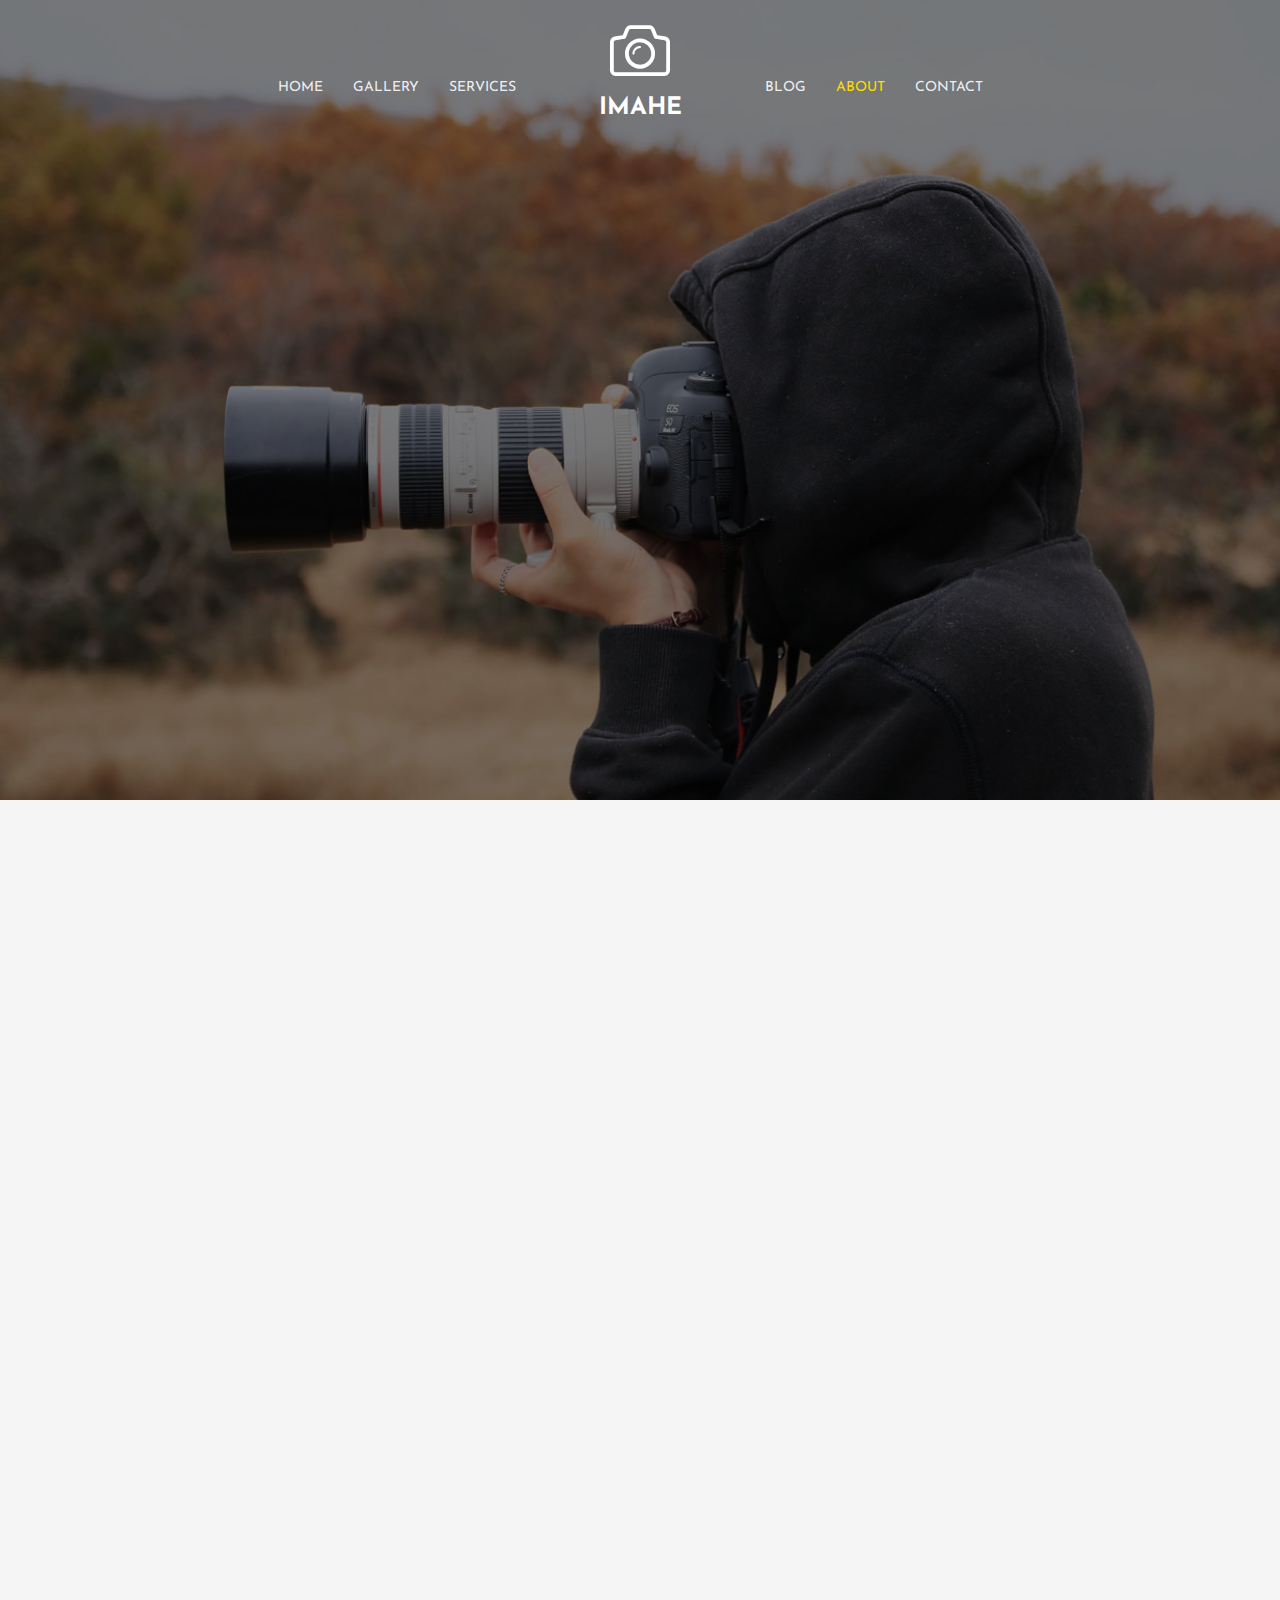
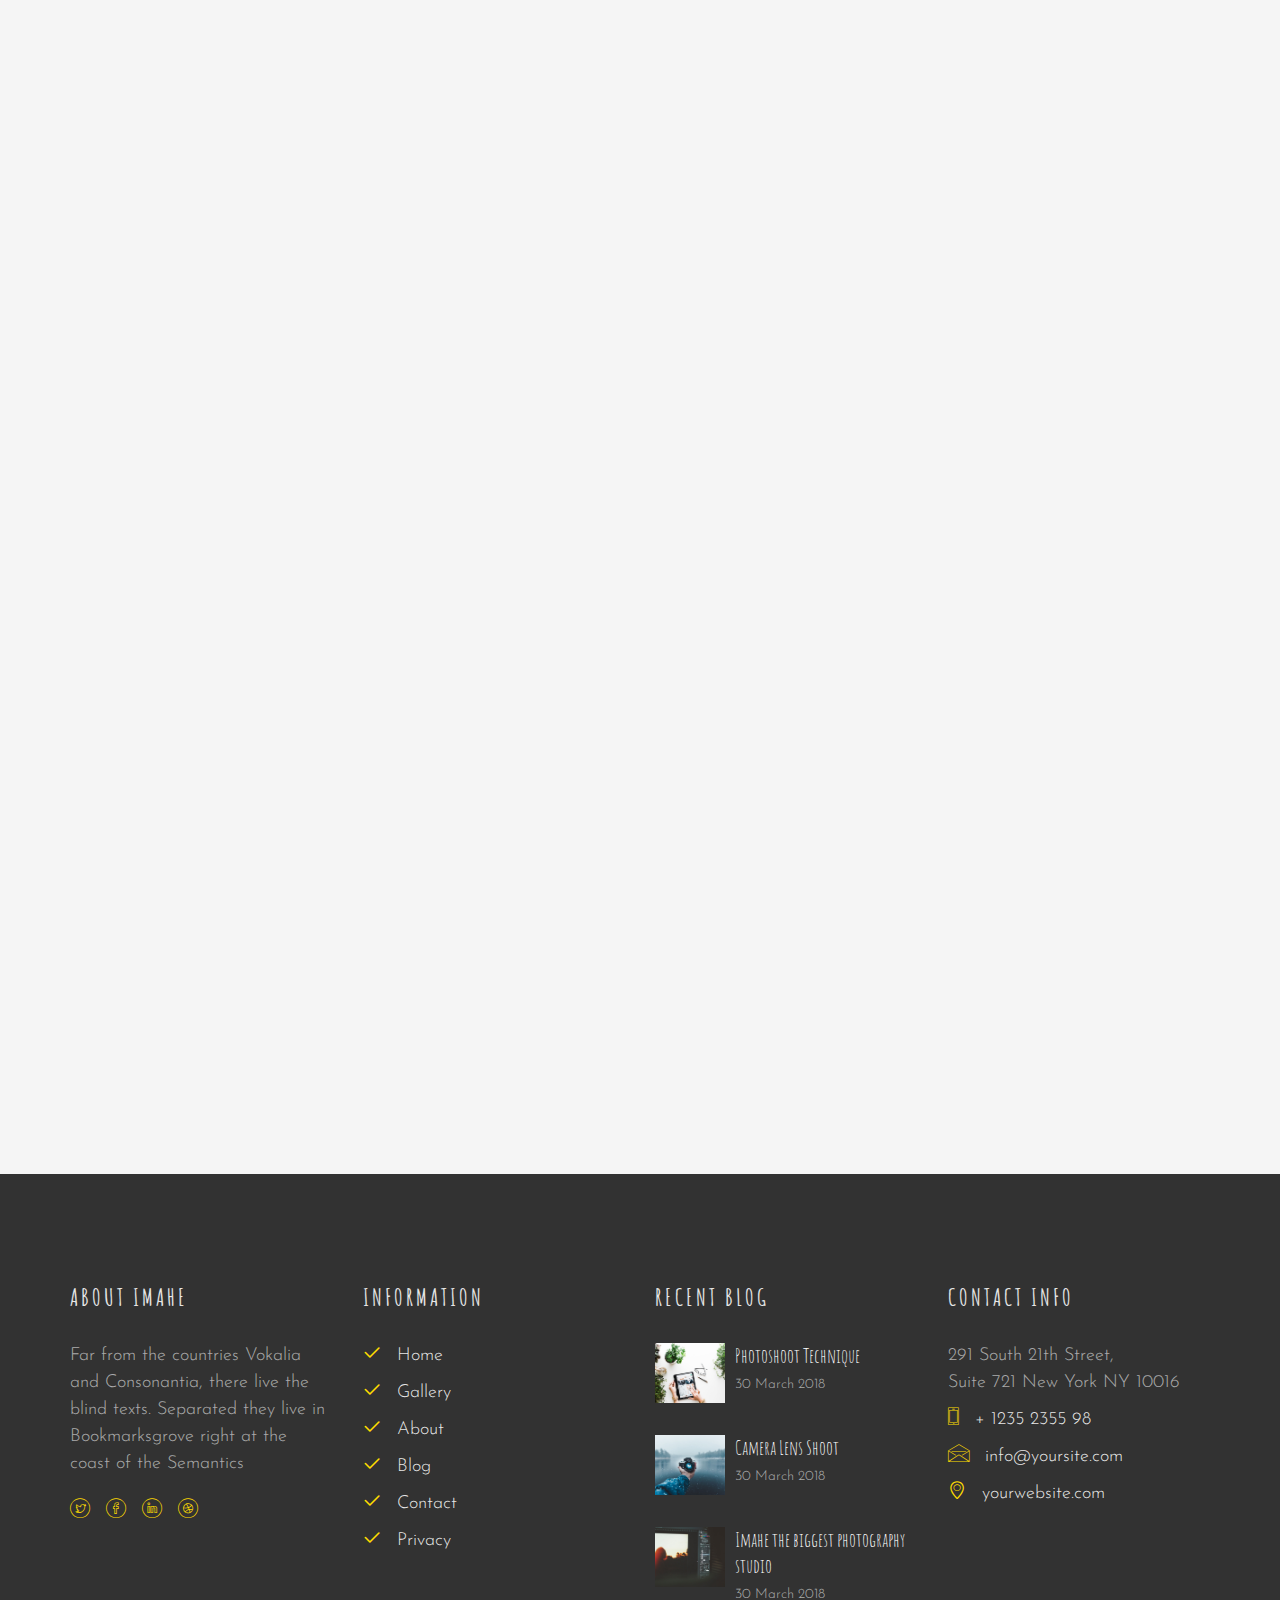
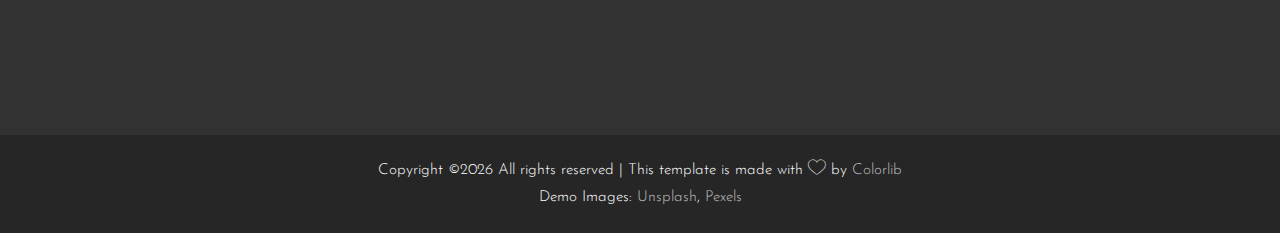
==== about.html @ 10478f01 "Default site" ====
<!DOCTYPE HTML>
<html>
	<head>
	<meta charset="utf-8">
	<meta http-equiv="X-UA-Compatible" content="IE=edge">
	<title>Imahe Template</title>
	<meta name="viewport" content="width=device-width, initial-scale=1">
	<meta name="description" content="" />
	<meta name="keywords" content="" />
	<meta name="author" content="" />

  <!-- Facebook and Twitter integration -->
	<meta property="og:title" content=""/>
	<meta property="og:image" content=""/>
	<meta property="og:url" content=""/>
	<meta property="og:site_name" content=""/>
	<meta property="og:description" content=""/>
	<meta name="twitter:title" content="" />
	<meta name="twitter:image" content="" />
	<meta name="twitter:url" content="" />
	<meta name="twitter:card" content="" />

	<link href="https://fonts.googleapis.com/css?family=Josefin+Sans:100,300,400,600,700" rel="stylesheet">
	<link href="https://fonts.googleapis.com/css?family=Amatic+SC:400,700" rel="stylesheet">
	
	<!-- Animate.css -->
	<link rel="stylesheet" href="css/animate.css">
	<!-- Icomoon Icon Fonts-->
	<link rel="stylesheet" href="css/icomoon.css">
	<!-- Bootstrap  -->
	<link rel="stylesheet" href="css/bootstrap.css">

	<!-- Magnific Popup -->
	<link rel="stylesheet" href="css/magnific-popup.css">

	<!-- Owl Carousel -->
	<link rel="stylesheet" href="css/owl.carousel.min.css">
	<link rel="stylesheet" href="css/owl.theme.default.min.css">

	<!-- Theme style  -->
	<link rel="stylesheet" href="css/style.css">

	<!-- Modernizr JS -->
	<script src="js/modernizr-2.6.2.min.js"></script>
	<!-- FOR IE9 below -->
	<!--[if lt IE 9]>
	<script src="js/respond.min.js"></script>
	<![endif]-->

	</head>
	<body>
		
	<div class="colorlib-loader"></div>

	<div id="page">
		<nav class="colorlib-nav" role="navigation">
			<div class="top-menu">
				<div class="container">
					<div class="row">
						<div class="col-md-2 col-md-push-5 text-center">
							<div id="colorlib-logo"><a href="index.html"><i class="icon-camera4"></i>Imahe</a></div>
						</div>
						<div class="col-md-5 col-md-pull-2 text-right menu-1">
							<ul>
								<li><a href="index.html">Home</a></li>
								<li class="has-dropdown">
									<a href="gallery.html">Gallery</a>
									<ul class="dropdown">
										<li><a href="#">Gallery 1</a></li>
										<li><a href="#">Gallery 2</a></li>
										<li><a href="#">Gallery 3</a></li>
										<li><a href="#">Gallery 4</a></li>
									</ul>
								</li>
								<li><a href="services.html">Services</a></li>
							</ul>
						</div>
						<div class="col-md-5 text-left menu-1">
							<ul>
								<li><a href="blog.html">Blog</a></li>
								<li class="active"><a href="about.html">About</a></li>
								<li><a href="contact.html">Contact</a></li>
							</ul>
						</div>
					</div>
				</div>
			</div>
		</nav>

		<section id="home" class="video-hero" style="height: 800px; background-image: url(images/cover_img_2.jpg);  background-size:cover; background-position: center center;background-attachment:fixed;" data-section="home">
		<div class="overlay"></div>
			<div class="display-t text-center">
				<div class="display-tc">
					<div class="container">
						<div class="col-md-10 col-md-offset-1">
							<div class="animate-box">
								<h2>About Us</h2>
								<p class="breadcrumbs"><span><a href="index.html">Home</a></span> <span>About</span></p>
							</div>
						</div>
					</div>
				</div>
			</div>
		</section>

		<div id="colorlib-about">
			<div class="container">
				<div class="row row-pb-lg">
					<div class="col-md-6 animate-box">
						<div class="video colorlib-video" style="background-image: url(images/about.jpg);">
							<a href="https://vimeo.com/channels/staffpicks/93951774" class="popup-vimeo"><i class="icon-play3"></i></a>
							<div class="overlay"></div>
						</div>
					</div>
					<div class="col-md-6 animate-box">
						<h2>About Imahe</h2>
						<p>The Big Oxmox advised her not to do so, because there were thousands of bad Commas, wild Question Marks and devious Semikoli, but the Little Blind Text didn’t listen. She packed her seven versalia, put her initial into the belt and made herself on the way.</p>
						<p>When she reached the first hills of the Italic Mountains, she had a last view back on the skyline of her hometown Bookmarksgrove, the headline of Alphabet Village and the subline of her own road, the Line Lane. Pityful a rethoric question ran over her cheek, then she continued her way.</p>
					</div>
				</div>
				<div class="row">
					<div class="col-md-8 col-md-offset-2 text-center colorlib-heading animate-box">
						<h2>Our Team</h2>
						<p>Even the all-powerful Pointing has no control about the blind texts it is an almost unorthographic life One day however a small line of blind text by the name</p>
					</div>
				</div>
				<div class="row">
					<div class="col-md-3 text-center animate-box">
						<div class="staff-entry">
							<a href="#" class="staff-img" style="background-image: url(images/person1.jpg);"></a>
							<div class="desc">
								<h3>Emily Turner</h3>
								<span>Photographer</span>
								<p>A small river named Duden flows by their place and supplies it with the necessary regelialia.</p>
								<p>
									<ul class="colorlib-social-icons">
										<li><a href="#"><i class="icon-twitter"></i></a></li>
										<li><a href="#"><i class="icon-facebook"></i></a></li>
										<li><a href="#"><i class="icon-linkedin"></i></a></li>
										<li><a href="#"><i class="icon-dribbble"></i></a></li>
									</ul>
								</p>
							</div>
						</div>
					</div>
					<div class="col-md-3 text-center animate-box">
						<div class="staff-entry">
							<a href="#" class="staff-img" style="background-image: url(images/person2.jpg);"></a>
							<div class="desc">
								<h3>Adam Morris</h3>
								<span>Photo Editor</span>
								<p>A small river named Duden flows by their place and supplies it with the necessary regelialia.</p>
								<p>
									<ul class="colorlib-social-icons">
										<li><a href="#"><i class="icon-twitter"></i></a></li>
										<li><a href="#"><i class="icon-facebook"></i></a></li>
										<li><a href="#"><i class="icon-linkedin"></i></a></li>
										<li><a href="#"><i class="icon-dribbble"></i></a></li>
									</ul>
								</p>
							</div>
						</div>
					</div>
					<div class="col-md-3 text-center animate-box">
						<div class="staff-entry">
							<a href="#" class="staff-img" style="background-image: url(images/person3.jpg);"></a>
							<div class="desc">
								<h3>Noah Nelson</h3>
								<span>Photographer</span>
								<p>A small river named Duden flows by their place and supplies it with the necessary regelialia.</p>
								<p>
									<ul class="colorlib-social-icons">
										<li><a href="#"><i class="icon-twitter"></i></a></li>
										<li><a href="#"><i class="icon-facebook"></i></a></li>
										<li><a href="#"><i class="icon-linkedin"></i></a></li>
										<li><a href="#"><i class="icon-dribbble"></i></a></li>
									</ul>
								</p>
							</div>
						</div>
					</div>
					<div class="col-md-3 text-center animate-box">
						<div class="staff-entry">
							<a href="#" class="staff-img" style="background-image: url(images/person4.jpg);"></a>
							<div class="desc">
								<h3>Dorothy Murphy</h3>
								<span>Organizer</span>
								<p>A small river named Duden flows by their place and supplies it with the necessary regelialia.</p>
								<p>
									<ul class="colorlib-social-icons">
										<li><a href="#"><i class="icon-twitter"></i></a></li>
										<li><a href="#"><i class="icon-facebook"></i></a></li>
										<li><a href="#"><i class="icon-linkedin"></i></a></li>
										<li><a href="#"><i class="icon-dribbble"></i></a></li>
									</ul>
								</p>
							</div>
						</div>
					</div>
				</div>
			</div>
		</div>

		<div id="colorlib-instagram">
			<div class="row">
				<div class="col-md-12 col-md-offset-0 colorlib-heading text-center animate-box">
					<h2><i class="icon-instagram"></i> Instagram</h2>
				</div>
			</div>
			<div class="row">
				<div class="instagram-entry animate-box">
					<a href="#" class="instagram text-center" style="background-image: url(images/insta-1.jpg);">
					</a>
					<a href="#" class="instagram text-center" style="background-image: url(images/insta-2.jpg);">
					</a>
					<a href="#" class="instagram text-center" style="background-image: url(images/insta-3.jpg);">
					</a>
					<a href="#" class="instagram text-center" style="background-image: url(images/insta-4.jpg);">
					</a>
					<a href="#" class="instagram text-center" style="background-image: url(images/insta-5.jpg);">
					</a>
					<a href="#" class="instagram text-center" style="background-image: url(images/insta-6.jpg);">
					</a>
					<a href="#" class="instagram text-center" style="background-image: url(images/insta-7.jpg);">
					</a>
					<a href="#" class="instagram text-center" style="background-image: url(images/insta-8.jpg);">
					</a>
				</div>
			</div>
		</div>
		<footer id="colorlib-footer">
			<div class="container">
				<div class="row row-pb-md">
					<div class="col-md-3 colorlib-widget">
						<h4>About Imahe</h4>
						<p>Far from the countries Vokalia and Consonantia, there live the blind texts. Separated they live in Bookmarksgrove right at the coast of the Semantics</p>
						<p>
							<ul class="colorlib-social-icons">
								<li><a href="#"><i class="icon-twitter"></i></a></li>
								<li><a href="#"><i class="icon-facebook"></i></a></li>
								<li><a href="#"><i class="icon-linkedin"></i></a></li>
								<li><a href="#"><i class="icon-dribbble"></i></a></li>
							</ul>
						</p>
					</div>
					<div class="col-md-3 colorlib-widget">
						<h4>Information</h4>
						<p>
							<ul class="colorlib-footer-links">
								<li><a href="#"><i class="icon-check"></i> Home</a></li>
								<li><a href="#"><i class="icon-check"></i> Gallery</a></li>
								<li><a href="#"><i class="icon-check"></i> About</a></li>
								<li><a href="#"><i class="icon-check"></i> Blog</a></li>
								<li><a href="#"><i class="icon-check"></i> Contact</a></li>
								<li><a href="#"><i class="icon-check"></i> Privacy</a></li>
							</ul>
						</p>
					</div>

					<div class="col-md-3 colorlib-widget">
						<h4>Recent Blog</h4>
						<div class="f-blog">
							<a href="blog.html" class="blog-img" style="background-image: url(images/blog-1.jpg);">
							</a>
							<div class="desc">
								<h2><a href="blog.html">Photoshoot Technique</a></h2>
								<p class="admin"><span>30 March 2018</span></p>
							</div>
						</div>
						<div class="f-blog">
							<a href="blog.html" class="blog-img" style="background-image: url(images/blog-2.jpg);">
							</a>
							<div class="desc">
								<h2><a href="blog.html">Camera Lens Shoot</a></h2>
								<p class="admin"><span>30 March 2018</span></p>
							</div>
						</div>
						<div class="f-blog">
							<a href="blog.html" class="blog-img" style="background-image: url(images/blog-3.jpg);">
							</a>
							<div class="desc">
								<h2><a href="blog.html">Imahe the biggest photography studio</a></h2>
								<p class="admin"><span>30 March 2018</span></p>
							</div>
						</div>
					</div>

					<div class="col-md-3 colorlib-widget">
						<h4>Contact Info</h4>
						<ul class="colorlib-footer-links">
							<li>291 South 21th Street, <br> Suite 721 New York NY 10016</li>
							<li><a href="tel://1234567920"><i class="icon-phone"></i> + 1235 2355 98</a></li>
							<li><a href="mailto:info@yoursite.com"><i class="icon-envelope"></i> info@yoursite.com</a></li>
							<li><a href="#"><i class="icon-location4"></i> yourwebsite.com</a></li>
						</ul>
					</div>
				</div>
			</div>
			<div class="copy">
				<div class="container">
					<div class="row">
						<div class="col-md-12 text-center">
							<p>
								<small class="block"><!-- Link back to Colorlib can't be removed. Template is licensed under CC BY 3.0. -->
Copyright &copy;<script>document.write(new Date().getFullYear());</script> All rights reserved | This template is made with <i class="icon-heart" aria-hidden="true"></i> by <a href="https://colorlib.com" target="_blank">Colorlib</a>
<!-- Link back to Colorlib can't be removed. Template is licensed under CC BY 3.0. --></small><br> 
								<small class="block">Demo Images: <a href="http://unsplash.co/" target="_blank">Unsplash</a>, <a href="http://pexels.com/" target="_blank">Pexels</a></small>
							</p>
						</div>
					</div>
				</div>
			</div>
		</footer>
	</div>

	<div class="gototop js-top">
		<a href="#" class="js-gotop"><i class="icon-arrow-up2"></i></a>
	</div>
	
	<!-- jQuery -->
	<script src="js/jquery.min.js"></script>
	<!-- jQuery Easing -->
	<script src="js/jquery.easing.1.3.js"></script>
	<!-- Bootstrap -->
	<script src="js/bootstrap.min.js"></script>
	<!-- Waypoints -->
	<script src="js/jquery.waypoints.min.js"></script>
	<!-- Stellar Parallax -->
	<script src="js/jquery.stellar.min.js"></script>
	<!-- YTPlayer -->
	<script src="js/jquery.mb.YTPlayer.min.js"></script>
	<!-- Owl carousel -->
	<script src="js/owl.carousel.min.js"></script>
	<!-- Magnific Popup -->
	<script src="js/jquery.magnific-popup.min.js"></script>
	<script src="js/magnific-popup-options.js"></script>
	<!-- Main -->
	<script src="js/main.js"></script>

	</body>
</html>
---- css/icomoon.css ----
@font-face {
  font-family: 'icomoon';
  src:  url('fonts/icomoon.eot?5j2n32');
  src:  url('fonts/icomoon.eot?5j2n32#iefix') format('embedded-opentype'),
    url('fonts/icomoon.ttf?5j2n32') format('truetype'),
    url('fonts/icomoon.woff?5j2n32') format('woff'),
    url('fonts/icomoon.svg?5j2n32#icomoon') format('svg');
  font-weight: normal;
  font-style: normal;
}

[class^="icon-"], [class*=" icon-"] {
  /* use !important to prevent issues with browser extensions that change fonts */
  font-family: 'icomoon' !important;
  speak: none;
  font-style: normal;
  font-weight: normal;
  font-variant: normal;
  text-transform: none;
  line-height: 1;

  /* Better Font Rendering =========== */
  -webkit-font-smoothing: antialiased;
  -moz-osx-font-smoothing: grayscale;
}

.icon-eye2:before {
  content: "\e064";
}
.icon-paper-clip:before {
  content: "\e065";
}
.icon-mail5:before {
  content: "\e066";
}
.icon-toggle:before {
  content: "\e067";
}
.icon-layout:before {
  content: "\e068";
}
.icon-link2:before {
  content: "\e069";
}
.icon-bell2:before {
  content: "\e06a";
}
.icon-lock3:before {
  content: "\e06b";
}
.icon-unlock:before {
  content: "\e06c";
}
.icon-ribbon2:before {
  content: "\e06d";
}
.icon-image2:before {
  content: "\e06e";
}
.icon-signal:before {
  content: "\e06f";
}
.icon-target3:before {
  content: "\e070";
}
.icon-clipboard3:before {
  content: "\e071";
}
.icon-clock3:before {
  content: "\e072";
}
.icon-watch:before {
  content: "\e073";
}
.icon-air-play:before {
  content: "\e074";
}
.icon-camera3:before {
  content: "\e075";
}
.icon-video2:before {
  content: "\e076";
}
.icon-disc:before {
  content: "\e077";
}
.icon-printer3:before {
  content: "\e078";
}
.icon-monitor:before {
  content: "\e079";
}
.icon-server:before {
  content: "\e07a";
}
.icon-cog2:before {
  content: "\e07b";
}
.icon-heart3:before {
  content: "\e07c";
}
.icon-paragraph:before {
  content: "\e07d";
}
.icon-align-justify:before {
  content: "\e07e";
}
.icon-align-left:before {
  content: "\e07f";
}
.icon-align-center:before {
  content: "\e080";
}
.icon-align-right:before {
  content: "\e081";
}
.icon-book2:before {
  content: "\e082";
}
.icon-layers2:before {
  content: "\e083";
}
.icon-stack2:before {
  content: "\e084";
}
.icon-stack-2:before {
  content: "\e085";
}
.icon-paper:before {
  content: "\e086";
}
.icon-paper-stack:before {
  content: "\e087";
}
.icon-search3:before {
  content: "\e088";
}
.icon-zoom-in2:before {
  content: "\e089";
}
.icon-zoom-out2:before {
  content: "\e08a";
}
.icon-reply2:before {
  content: "\e08b";
}
.icon-circle-plus:before {
  content: "\e08c";
}
.icon-circle-minus:before {
  content: "\e08d";
}
.icon-circle-check:before {
  content: "\e08e";
}
.icon-circle-cross:before {
  content: "\e08f";
}
.icon-square-plus:before {
  content: "\e090";
}
.icon-square-minus:before {
  content: "\e091";
}
.icon-square-check:before {
  content: "\e092";
}
.icon-square-cross:before {
  content: "\e093";
}
.icon-microphone:before {
  content: "\e094";
}
.icon-record:before {
  content: "\e095";
}
.icon-skip-back:before {
  content: "\e096";
}
.icon-rewind:before {
  content: "\e097";
}
.icon-play4:before {
  content: "\e098";
}
.icon-pause3:before {
  content: "\e099";
}
.icon-stop3:before {
  content: "\e09a";
}
.icon-fast-forward:before {
  content: "\e09b";
}
.icon-skip-forward:before {
  content: "\e09c";
}
.icon-shuffle2:before {
  content: "\e09d";
}
.icon-repeat:before {
  content: "\e09e";
}
.icon-folder2:before {
  content: "\e09f";
}
.icon-umbrella:before {
  content: "\e0a0";
}
.icon-moon:before {
  content: "\e0a1";
}
.icon-thermometer:before {
  content: "\e0a2";
}
.icon-drop:before {
  content: "\e0a3";
}
.icon-sun2:before {
  content: "\e0a4";
}
.icon-cloud3:before {
  content: "\e0a5";
}
.icon-cloud-upload2:before {
  content: "\e0a6";
}
.icon-cloud-download2:before {
  content: "\e0a7";
}
.icon-upload4:before {
  content: "\e0a8";
}
.icon-download4:before {
  content: "\e0a9";
}
.icon-location3:before {
  content: "\e0aa";
}
.icon-location-2:before {
  content: "\e0ab";
}
.icon-map3:before {
  content: "\e0ac";
}
.icon-battery:before {
  content: "\e0ad";
}
.icon-head:before {
  content: "\e0ae";
}
.icon-briefcase3:before {
  content: "\e0af";
}
.icon-speech-bubble:before {
  content: "\e0b0";
}
.icon-anchor2:before {
  content: "\e0b1";
}
.icon-globe2:before {
  content: "\e0b2";
}
.icon-box:before {
  content: "\e0b3";
}
.icon-reload:before {
  content: "\e0b4";
}
.icon-share3:before {
  content: "\e0b5";
}
.icon-marquee:before {
  content: "\e0b6";
}
.icon-marquee-plus:before {
  content: "\e0b7";
}
.icon-marquee-minus:before {
  content: "\e0b8";
}
.icon-tag:before {
  content: "\e0b9";
}
.icon-power2:before {
  content: "\e0ba";
}
.icon-command2:before {
  content: "\e0bb";
}
.icon-alt:before {
  content: "\e0bc";
}
.icon-esc:before {
  content: "\e0bd";
}
.icon-bar-graph:before {
  content: "\e0be";
}
.icon-bar-graph-2:before {
  content: "\e0bf";
}
.icon-pie-graph:before {
  content: "\e0c0";
}
.icon-star:before {
  content: "\e0c1";
}
.icon-arrow-left3:before {
  content: "\e0c2";
}
.icon-arrow-right3:before {
  content: "\e0c3";
}
.icon-arrow-up3:before {
  content: "\e0c4";
}
.icon-arrow-down3:before {
  content: "\e0c5";
}
.icon-volume:before {
  content: "\e0c6";
}
.icon-mute:before {
  content: "\e0c7";
}
.icon-content-right:before {
  content: "\e100";
}
.icon-content-left:before {
  content: "\e101";
}
.icon-grid2:before {
  content: "\e102";
}
.icon-grid-2:before {
  content: "\e103";
}
.icon-columns:before {
  content: "\e104";
}
.icon-loader:before {
  content: "\e105";
}
.icon-bag:before {
  content: "\e106";
}
.icon-ban:before {
  content: "\e107";
}
.icon-flag3:before {
  content: "\e108";
}
.icon-trash:before {
  content: "\e109";
}
.icon-expand2:before {
  content: "\e110";
}
.icon-contract:before {
  content: "\e111";
}
.icon-maximize:before {
  content: "\e112";
}
.icon-minimize:before {
  content: "\e113";
}
.icon-plus2:before {
  content: "\e114";
}
.icon-minus2:before {
  content: "\e115";
}
.icon-check:before {
  content: "\e116";
}
.icon-cross2:before {
  content: "\e117";
}
.icon-move:before {
  content: "\e118";
}
.icon-delete:before {
  content: "\e119";
}
.icon-menu5:before {
  content: "\e120";
}
.icon-archive:before {
  content: "\e121";
}
.icon-inbox:before {
  content: "\e122";
}
.icon-outbox:before {
  content: "\e123";
}
.icon-file:before {
  content: "\e124";
}
.icon-file-add:before {
  content: "\e125";
}
.icon-file-subtract:before {
  content: "\e126";
}
.icon-help:before {
  content: "\e127";
}
.icon-open:before {
  content: "\e128";
}
.icon-ellipsis:before {
  content: "\e129";
}
.icon-heart4:before {
  content: "\e900";
}
.icon-cloud4:before {
  content: "\e901";
}
.icon-star2:before {
  content: "\e902";
}
.icon-tv2:before {
  content: "\e903";
}
.icon-sound:before {
  content: "\e904";
}
.icon-video3:before {
  content: "\e905";
}
.icon-trash2:before {
  content: "\e906";
}
.icon-user2:before {
  content: "\e907";
}
.icon-key3:before {
  content: "\e908";
}
.icon-search4:before {
  content: "\e909";
}
.icon-settings:before {
  content: "\e90a";
}
.icon-camera4:before {
  content: "\e90b";
}
.icon-tag2:before {
  content: "\e90c";
}
.icon-lock4:before {
  content: "\e90d";
}
.icon-bulb:before {
  content: "\e90e";
}
.icon-pen2:before {
  content: "\e90f";
}
.icon-diamond:before {
  content: "\e910";
}
.icon-display2:before {
  content: "\e911";
}
.icon-location4:before {
  content: "\e912";
}
.icon-eye3:before {
  content: "\e913";
}
.icon-bubble3:before {
  content: "\e914";
}
.icon-stack3:before {
  content: "\e915";
}
.icon-cup:before {
  content: "\e916";
}
.icon-phone3:before {
  content: "\e917";
}
.icon-news:before {
  content: "\e918";
}
.icon-mail6:before {
  content: "\e919";
}
.icon-like:before {
  content: "\e91a";
}
.icon-photo:before {
  content: "\e91b";
}
.icon-note:before {
  content: "\e91c";
}
.icon-clock4:before {
  content: "\e91d";
}
.icon-paperplane:before {
  content: "\e91e";
}
.icon-params:before {
  content: "\e91f";
}
.icon-banknote:before {
  content: "\e920";
}
.icon-data:before {
  content: "\e921";
}
.icon-music2:before {
  content: "\e922";
}
.icon-megaphone2:before {
  content: "\e923";
}
.icon-study:before {
  content: "\e924";
}
.icon-lab2:before {
  content: "\e925";
}
.icon-food:before {
  content: "\e926";
}
.icon-t-shirt:before {
  content: "\e927";
}
.icon-fire2:before {
  content: "\e928";
}
.icon-clip:before {
  content: "\e929";
}
.icon-shop:before {
  content: "\e92a";
}
.icon-calendar3:before {
  content: "\e92b";
}
.icon-wallet2:before {
  content: "\e92c";
}
.icon-vynil:before {
  content: "\e92d";
}
.icon-truck2:before {
  content: "\e92e";
}
.icon-world:before {
  content: "\e92f";
}
.icon-mobile:before {
  content: "\e000";
}
.icon-laptop:before {
  content: "\e001";
}
.icon-desktop:before {
  content: "\e002";
}
.icon-tablet:before {
  content: "\e003";
}
.icon-phone:before {
  content: "\e004";
}
.icon-document:before {
  content: "\e005";
}
.icon-documents:before {
  content: "\e006";
}
.icon-search:before {
  content: "\e007";
}
.icon-clipboard:before {
  content: "\e008";
}
.icon-newspaper:before {
  content: "\e009";
}
.icon-notebook:before {
  content: "\e00a";
}
.icon-book-open:before {
  content: "\e00b";
}
.icon-browser:before {
  content: "\e00c";
}
.icon-calendar:before {
  content: "\e00d";
}
.icon-presentation:before {
  content: "\e00e";
}
.icon-picture:before {
  content: "\e00f";
}
.icon-pictures:before {
  content: "\e010";
}
.icon-video:before {
  content: "\e011";
}
.icon-camera:before {
  content: "\e012";
}
.icon-printer:before {
  content: "\e013";
}
.icon-toolbox:before {
  content: "\e014";
}
.icon-briefcase:before {
  content: "\e015";
}
.icon-wallet:before {
  content: "\e016";
}
.icon-gift:before {
  content: "\e017";
}
.icon-bargraph:before {
  content: "\e018";
}
.icon-grid:before {
  content: "\e019";
}
.icon-expand:before {
  content: "\e01a";
}
.icon-focus:before {
  content: "\e01b";
}
.icon-edit:before {
  content: "\e01c";
}
.icon-adjustments:before {
  content: "\e01d";
}
.icon-ribbon:before {
  content: "\e01e";
}
.icon-hourglass:before {
  content: "\e01f";
}
.icon-lock:before {
  content: "\e020";
}
.icon-megaphone:before {
  content: "\e021";
}
.icon-shield:before {
  content: "\e022";
}
.icon-trophy:before {
  content: "\e023";
}
.icon-flag:before {
  content: "\e024";
}
.icon-map:before {
  content: "\e025";
}
.icon-puzzle:before {
  content: "\e026";
}
.icon-basket:before {
  content: "\e027";
}
.icon-envelope:before {
  content: "\e028";
}
.icon-streetsign:before {
  content: "\e029";
}
.icon-telescope:before {
  content: "\e02a";
}
.icon-gears:before {
  content: "\e02b";
}
.icon-key:before {
  content: "\e02c";
}
.icon-paperclip:before {
  content: "\e02d";
}
.icon-attachment:before {
  content: "\e02e";
}
.icon-pricetags:before {
  content: "\e02f";
}
.icon-lightbulb:before {
  content: "\e030";
}
.icon-layers:before {
  content: "\e031";
}
.icon-pencil:before {
  content: "\e032";
}
.icon-tools:before {
  content: "\e033";
}
.icon-tools-2:before {
  content: "\e034";
}
.icon-scissors:before {
  content: "\e035";
}
.icon-paintbrush:before {
  content: "\e036";
}
.icon-magnifying-glass:before {
  content: "\e037";
}
.icon-circle-compass:before {
  content: "\e038";
}
.icon-linegraph:before {
  content: "\e039";
}
.icon-mic:before {
  content: "\e03a";
}
.icon-strategy:before {
  content: "\e03b";
}
.icon-beaker:before {
  content: "\e03c";
}
.icon-caution:before {
  content: "\e03d";
}
.icon-recycle:before {
  content: "\e03e";
}
.icon-anchor:before {
  content: "\e03f";
}
.icon-profile-male:before {
  content: "\e040";
}
.icon-profile-female:before {
  content: "\e041";
}
.icon-bike:before {
  content: "\e042";
}
.icon-wine:before {
  content: "\e043";
}
.icon-hotairballoon:before {
  content: "\e044";
}
.icon-globe:before {
  content: "\e045";
}
.icon-genius:before {
  content: "\e046";
}
.icon-map-pin:before {
  content: "\e047";
}
.icon-dial:before {
  content: "\e048";
}
.icon-chat:before {
  content: "\e049";
}
.icon-heart:before {
  content: "\e04a";
}
.icon-cloud:before {
  content: "\e04b";
}
.icon-upload:before {
  content: "\e04c";
}
.icon-download:before {
  content: "\e04d";
}
.icon-target:before {
  content: "\e04e";
}
.icon-hazardous:before {
  content: "\e04f";
}
.icon-piechart:before {
  content: "\e050";
}
.icon-speedometer:before {
  content: "\e051";
}
.icon-global:before {
  content: "\e052";
}
.icon-compass:before {
  content: "\e053";
}
.icon-lifesaver:before {
  content: "\e054";
}
.icon-clock:before {
  content: "\e055";
}
.icon-aperture:before {
  content: "\e056";
}
.icon-quote:before {
  content: "\e057";
}
.icon-scope:before {
  content: "\e058";
}
.icon-alarmclock:before {
  content: "\e059";
}
.icon-refresh:before {
  content: "\e05a";
}
.icon-happy:before {
  content: "\e05b";
}
.icon-sad:before {
  content: "\e05c";
}
.icon-facebook:before {
  content: "\e05d";
}
.icon-twitter:before {
  content: "\e05e";
}
.icon-googleplus:before {
  content: "\e05f";
}
.icon-rss:before {
  content: "\e060";
}
.icon-tumblr:before {
  content: "\e061";
}
.icon-linkedin:before {
  content: "\e062";
}
.icon-dribbble:before {
  content: "\e063";
}
.icon-home:before {
  content: "\e930";
}
.icon-home2:before {
  content: "\e931";
}
.icon-home3:before {
  content: "\e932";
}
.icon-office:before {
  content: "\e933";
}
.icon-newspaper2:before {
  content: "\e934";
}
.icon-pencil2:before {
  content: "\e935";
}
.icon-pencil22:before {
  content: "\e936";
}
.icon-quill:before {
  content: "\e937";
}
.icon-pen:before {
  content: "\e938";
}
.icon-blog:before {
  content: "\e939";
}
.icon-eyedropper:before {
  content: "\e93a";
}
.icon-droplet:before {
  content: "\e93b";
}
.icon-paint-format:before {
  content: "\e93c";
}
.icon-image:before {
  content: "\e93d";
}
.icon-images:before {
  content: "\e93e";
}
.icon-camera2:before {
  content: "\e93f";
}
.icon-headphones:before {
  content: "\e940";
}
.icon-music:before {
  content: "\e941";
}
.icon-play:before {
  content: "\e942";
}
.icon-film:before {
  content: "\e943";
}
.icon-video-camera:before {
  content: "\e944";
}
.icon-dice:before {
  content: "\e945";
}
.icon-pacman:before {
  content: "\e946";
}
.icon-spades:before {
  content: "\e947";
}
.icon-clubs:before {
  content: "\e948";
}
.icon-diamonds:before {
  content: "\e949";
}
.icon-bullhorn:before {
  content: "\e94a";
}
.icon-connection:before {
  content: "\e94b";
}
.icon-podcast:before {
  content: "\e94c";
}
.icon-feed:before {
  content: "\e94d";
}
.icon-mic2:before {
  content: "\e94e";
}
.icon-book:before {
  content: "\e94f";
}
.icon-books:before {
  content: "\e950";
}
.icon-library:before {
  content: "\e951";
}
.icon-file-text:before {
  content: "\e952";
}
.icon-profile:before {
  content: "\e953";
}
.icon-file-empty:before {
  content: "\e954";
}
.icon-files-empty:before {
  content: "\e955";
}
.icon-file-text2:before {
  content: "\e956";
}
.icon-file-picture:before {
  content: "\e957";
}
.icon-file-music:before {
  content: "\e958";
}
.icon-file-play:before {
  content: "\e959";
}
.icon-file-video:before {
  content: "\e95a";
}
.icon-file-zip:before {
  content: "\e95b";
}
.icon-copy:before {
  content: "\e95c";
}
.icon-paste:before {
  content: "\e95d";
}
.icon-stack:before {
  content: "\e95e";
}
.icon-folder:before {
  content: "\e95f";
}
.icon-folder-open:before {
  content: "\e960";
}
.icon-folder-plus:before {
  content: "\e961";
}
.icon-folder-minus:before {
  content: "\e962";
}
.icon-folder-download:before {
  content: "\e963";
}
.icon-folder-upload:before {
  content: "\e964";
}
.icon-price-tag:before {
  content: "\e965";
}
.icon-price-tags:before {
  content: "\e966";
}
.icon-barcode:before {
  content: "\e967";
}
.icon-qrcode:before {
  content: "\e968";
}
.icon-ticket:before {
  content: "\e969";
}
.icon-cart:before {
  content: "\e96a";
}
.icon-coin-dollar:before {
  content: "\e96b";
}
.icon-coin-euro:before {
  content: "\e96c";
}
.icon-coin-pound:before {
  content: "\e96d";
}
.icon-coin-yen:before {
  content: "\e96e";
}
.icon-credit-card:before {
  content: "\e96f";
}
.icon-calculator:before {
  content: "\e970";
}
.icon-lifebuoy:before {
  content: "\e971";
}
.icon-phone2:before {
  content: "\e972";
}
.icon-phone-hang-up:before {
  content: "\e973";
}
.icon-address-book:before {
  content: "\e974";
}
.icon-envelop:before {
  content: "\e975";
}
.icon-pushpin:before {
  content: "\e976";
}
.icon-location:before {
  content: "\e977";
}
.icon-location2:before {
  content: "\e978";
}
.icon-compass2:before {
  content: "\e979";
}
.icon-compass22:before {
  content: "\e97a";
}
.icon-map2:before {
  content: "\e97b";
}
.icon-map22:before {
  content: "\e97c";
}
.icon-history:before {
  content: "\e97d";
}
.icon-clock2:before {
  content: "\e97e";
}
.icon-clock22:before {
  content: "\e97f";
}
.icon-alarm:before {
  content: "\e980";
}
.icon-bell:before {
  content: "\e981";
}
.icon-stopwatch:before {
  content: "\e982";
}
.icon-calendar2:before {
  content: "\e983";
}
.icon-printer2:before {
  content: "\e984";
}
.icon-keyboard:before {
  content: "\e985";
}
.icon-display:before {
  content: "\e986";
}
.icon-laptop2:before {
  content: "\e987";
}
.icon-mobile2:before {
  content: "\e988";
}
.icon-mobile22:before {
  content: "\e989";
}
.icon-tablet2:before {
  content: "\e98a";
}
.icon-tv:before {
  content: "\e98b";
}
.icon-drawer:before {
  content: "\e98c";
}
.icon-drawer2:before {
  content: "\e98d";
}
.icon-box-add:before {
  content: "\e98e";
}
.icon-box-remove:before {
  content: "\e98f";
}
.icon-download3:before {
  content: "\e990";
}
.icon-upload2:before {
  content: "\e991";
}
.icon-floppy-disk:before {
  content: "\e992";
}
.icon-drive:before {
  content: "\e993";
}
.icon-database:before {
  content: "\e994";
}
.icon-undo:before {
  content: "\e995";
}
.icon-redo:before {
  content: "\e996";
}
.icon-undo2:before {
  content: "\e997";
}
.icon-redo2:before {
  content: "\e998";
}
.icon-forward:before {
  content: "\e999";
}
.icon-reply:before {
  content: "\e99a";
}
.icon-bubble:before {
  content: "\e99b";
}
.icon-bubbles:before {
  content: "\e99c";
}
.icon-bubbles2:before {
  content: "\e99d";
}
.icon-bubble2:before {
  content: "\e99e";
}
.icon-bubbles3:before {
  content: "\e99f";
}
.icon-bubbles4:before {
  content: "\e9a0";
}
.icon-user:before {
  content: "\e9a1";
}
.icon-users:before {
  content: "\e9a2";
}
.icon-user-plus:before {
  content: "\e9a3";
}
.icon-user-minus:before {
  content: "\e9a4";
}
.icon-user-check:before {
  content: "\e9a5";
}
.icon-user-tie:before {
  content: "\e9a6";
}
.icon-quotes-left:before {
  content: "\e9a7";
}
.icon-quotes-right:before {
  content: "\e9a8";
}
.icon-hour-glass:before {
  content: "\e9a9";
}
.icon-spinner:before {
  content: "\e9aa";
}
.icon-spinner2:before {
  content: "\e9ab";
}
.icon-spinner3:before {
  content: "\e9ac";
}
.icon-spinner4:before {
  content: "\e9ad";
}
.icon-spinner5:before {
  content: "\e9ae";
}
.icon-spinner6:before {
  content: "\e9af";
}
.icon-spinner7:before {
  content: "\e9b0";
}
.icon-spinner8:before {
  content: "\e9b1";
}
.icon-spinner9:before {
  content: "\e9b2";
}
.icon-spinner10:before {
  content: "\e9b3";
}
.icon-spinner11:before {
  content: "\e9b4";
}
.icon-binoculars:before {
  content: "\e9b5";
}
.icon-search2:before {
  content: "\e9b6";
}
.icon-zoom-in:before {
  content: "\e9b7";
}
.icon-zoom-out:before {
  content: "\e9b8";
}
.icon-enlarge:before {
  content: "\e9b9";
}
.icon-shrink:before {
  content: "\e9ba";
}
.icon-enlarge2:before {
  content: "\e9bb";
}
.icon-shrink2:before {
  content: "\e9bc";
}
.icon-key2:before {
  content: "\e9bd";
}
.icon-key22:before {
  content: "\e9be";
}
.icon-lock2:before {
  content: "\e9bf";
}
.icon-unlocked:before {
  content: "\e9c0";
}
.icon-wrench:before {
  content: "\e9c1";
}
.icon-equalizer:before {
  content: "\e9c2";
}
.icon-equalizer2:before {
  content: "\e9c3";
}
.icon-cog:before {
  content: "\e9c4";
}
.icon-cogs:before {
  content: "\e9c5";
}
.icon-hammer:before {
  content: "\e9c6";
}
.icon-magic-wand:before {
  content: "\e9c7";
}
.icon-aid-kit:before {
  content: "\e9c8";
}
.icon-bug:before {
  content: "\e9c9";
}
.icon-pie-chart:before {
  content: "\e9ca";
}
.icon-stats-dots:before {
  content: "\e9cb";
}
.icon-stats-bars:before {
  content: "\e9cc";
}
.icon-stats-bars2:before {
  content: "\e9cd";
}
.icon-trophy2:before {
  content: "\e9ce";
}
.icon-gift2:before {
  content: "\e9cf";
}
.icon-glass:before {
  content: "\e9d0";
}
.icon-glass2:before {
  content: "\e9d1";
}
.icon-mug:before {
  content: "\e9d2";
}
.icon-spoon-knife:before {
  content: "\e9d3";
}
.icon-leaf:before {
  content: "\e9d4";
}
.icon-rocket:before {
  content: "\e9d5";
}
.icon-meter:before {
  content: "\e9d6";
}
.icon-meter2:before {
  content: "\e9d7";
}
.icon-hammer2:before {
  content: "\e9d8";
}
.icon-fire:before {
  content: "\e9d9";
}
.icon-lab:before {
  content: "\e9da";
}
.icon-magnet:before {
  content: "\e9db";
}
.icon-bin:before {
  content: "\e9dc";
}
.icon-bin2:before {
  content: "\e9dd";
}
.icon-briefcase2:before {
  content: "\e9de";
}
.icon-airplane:before {
  content: "\e9df";
}
.icon-truck:before {
  content: "\e9e0";
}
.icon-road:before {
  content: "\e9e1";
}
.icon-accessibility:before {
  content: "\e9e2";
}
.icon-target2:before {
  content: "\e9e3";
}
.icon-shield2:before {
  content: "\e9e4";
}
.icon-power:before {
  content: "\e9e5";
}
.icon-switch:before {
  content: "\e9e6";
}
.icon-power-cord:before {
  content: "\e9e7";
}
.icon-clipboard2:before {
  content: "\e9e8";
}
.icon-list-numbered:before {
  content: "\e9e9";
}
.icon-list:before {
  content: "\e9ea";
}
.icon-list2:before {
  content: "\e9eb";
}
.icon-tree:before {
  content: "\e9ec";
}
.icon-menu:before {
  content: "\e9ed";
}
.icon-menu2:before {
  content: "\e9ee";
}
.icon-menu3:before {
  content: "\e9ef";
}
.icon-menu4:before {
  content: "\e9f0";
}
.icon-cloud2:before {
  content: "\e9f1";
}
.icon-cloud-download:before {
  content: "\e9f2";
}
.icon-cloud-upload:before {
  content: "\e9f3";
}
.icon-cloud-check:before {
  content: "\e9f4";
}
.icon-download2:before {
  content: "\e9f5";
}
.icon-upload22:before {
  content: "\e9f6";
}
.icon-download32:before {
  content: "\e9f7";
}
.icon-upload3:before {
  content: "\e9f8";
}
.icon-sphere:before {
  content: "\e9f9";
}
.icon-earth:before {
  content: "\e9fa";
}
.icon-link:before {
  content: "\e9fb";
}
.icon-flag2:before {
  content: "\e9fc";
}
.icon-attachment2:before {
  content: "\e9fd";
}
.icon-eye:before {
  content: "\e9fe";
}
.icon-eye-plus:before {
  content: "\e9ff";
}
.icon-eye-minus:before {
  content: "\ea00";
}
.icon-eye-blocked:before {
  content: "\ea01";
}
.icon-bookmark:before {
  content: "\ea02";
}
.icon-bookmarks:before {
  content: "\ea03";
}
.icon-sun:before {
  content: "\ea04";
}
.icon-contrast:before {
  content: "\ea05";
}
.icon-brightness-contrast:before {
  content: "\ea06";
}
.icon-star-empty:before {
  content: "\ea07";
}
.icon-star-half:before {
  content: "\ea08";
}
.icon-star-full:before {
  content: "\ea09";
}
.icon-heart2:before {
  content: "\ea0a";
}
.icon-heart-broken:before {
  content: "\ea0b";
}
.icon-man:before {
  content: "\ea0c";
}
.icon-woman:before {
  content: "\ea0d";
}
.icon-man-woman:before {
  content: "\ea0e";
}
.icon-happy3:before {
  content: "\ea0f";
}
.icon-happy2:before {
  content: "\ea10";
}
.icon-smile:before {
  content: "\ea11";
}
.icon-smile2:before {
  content: "\ea12";
}
.icon-tongue:before {
  content: "\ea13";
}
.icon-tongue2:before {
  content: "\ea14";
}
.icon-sad2:before {
  content: "\ea15";
}
.icon-sad22:before {
  content: "\ea16";
}
.icon-wink:before {
  content: "\ea17";
}
.icon-wink2:before {
  content: "\ea18";
}
.icon-grin:before {
  content: "\ea19";
}
.icon-grin2:before {
  content: "\ea1a";
}
.icon-cool:before {
  content: "\ea1b";
}
.icon-cool2:before {
  content: "\ea1c";
}
.icon-angry:before {
  content: "\ea1d";
}
.icon-angry2:before {
  content: "\ea1e";
}
.icon-evil:before {
  content: "\ea1f";
}
.icon-evil2:before {
  content: "\ea20";
}
.icon-shocked:before {
  content: "\ea21";
}
.icon-shocked2:before {
  content: "\ea22";
}
.icon-baffled:before {
  content: "\ea23";
}
.icon-baffled2:before {
  content: "\ea24";
}
.icon-confused:before {
  content: "\ea25";
}
.icon-confused2:before {
  content: "\ea26";
}
.icon-neutral:before {
  content: "\ea27";
}
.icon-neutral2:before {
  content: "\ea28";
}
.icon-hipster:before {
  content: "\ea29";
}
.icon-hipster2:before {
  content: "\ea2a";
}
.icon-wondering:before {
  content: "\ea2b";
}
.icon-wondering2:before {
  content: "\ea2c";
}
.icon-sleepy:before {
  content: "\ea2d";
}
.icon-sleepy2:before {
  content: "\ea2e";
}
.icon-frustrated:before {
  content: "\ea2f";
}
.icon-frustrated2:before {
  content: "\ea30";
}
.icon-crying:before {
  content: "\ea31";
}
.icon-crying2:before {
  content: "\ea32";
}
.icon-point-up:before {
  content: "\ea33";
}
.icon-point-right:before {
  content: "\ea34";
}
.icon-point-down:before {
  content: "\ea35";
}
.icon-point-left:before {
  content: "\ea36";
}
.icon-warning:before {
  content: "\ea37";
}
.icon-notification:before {
  content: "\ea38";
}
.icon-question:before {
  content: "\ea39";
}
.icon-plus:before {
  content: "\ea3a";
}
.icon-minus:before {
  content: "\ea3b";
}
.icon-info:before {
  content: "\ea3c";
}
.icon-cancel-circle:before {
  content: "\ea3d";
}
.icon-blocked:before {
  content: "\ea3e";
}
.icon-cross:before {
  content: "\ea3f";
}
.icon-checkmark:before {
  content: "\ea40";
}
.icon-checkmark2:before {
  content: "\ea41";
}
.icon-spell-check:before {
  content: "\ea42";
}
.icon-enter:before {
  content: "\ea43";
}
.icon-exit:before {
  content: "\ea44";
}
.icon-play2:before {
  content: "\ea45";
}
.icon-pause:before {
  content: "\ea46";
}
.icon-stop:before {
  content: "\ea47";
}
.icon-previous:before {
  content: "\ea48";
}
.icon-next:before {
  content: "\ea49";
}
.icon-backward:before {
  content: "\ea4a";
}
.icon-forward2:before {
  content: "\ea4b";
}
.icon-play3:before {
  content: "\ea4c";
}
.icon-pause2:before {
  content: "\ea4d";
}
.icon-stop2:before {
  content: "\ea4e";
}
.icon-backward2:before {
  content: "\ea4f";
}
.icon-forward3:before {
  content: "\ea50";
}
.icon-first:before {
  content: "\ea51";
}
.icon-last:before {
  content: "\ea52";
}
.icon-previous2:before {
  content: "\ea53";
}
.icon-next2:before {
  content: "\ea54";
}
.icon-eject:before {
  content: "\ea55";
}
.icon-volume-high:before {
  content: "\ea56";
}
.icon-volume-medium:before {
  content: "\ea57";
}
.icon-volume-low:before {
  content: "\ea58";
}
.icon-volume-mute:before {
  content: "\ea59";
}
.icon-volume-mute2:before {
  content: "\ea5a";
}
.icon-volume-increase:before {
  content: "\ea5b";
}
.icon-volume-decrease:before {
  content: "\ea5c";
}
.icon-loop:before {
  content: "\ea5d";
}
.icon-loop2:before {
  content: "\ea5e";
}
.icon-infinite:before {
  content: "\ea5f";
}
.icon-shuffle:before {
  content: "\ea60";
}
.icon-arrow-up-left:before {
  content: "\ea61";
}
.icon-arrow-up:before {
  content: "\ea62";
}
.icon-arrow-up-right:before {
  content: "\ea63";
}
.icon-arrow-right:before {
  content: "\ea64";
}
.icon-arrow-down-right:before {
  content: "\ea65";
}
.icon-arrow-down:before {
  content: "\ea66";
}
.icon-arrow-down-left:before {
  content: "\ea67";
}
.icon-arrow-left:before {
  content: "\ea68";
}
.icon-arrow-up-left2:before {
  content: "\ea69";
}
.icon-arrow-up2:before {
  content: "\ea6a";
}
.icon-arrow-up-right2:before {
  content: "\ea6b";
}
.icon-arrow-right2:before {
  content: "\ea6c";
}
.icon-arrow-down-right2:before {
  content: "\ea6d";
}
.icon-arrow-down2:before {
  content: "\ea6e";
}
.icon-arrow-down-left2:before {
  content: "\ea6f";
}
.icon-arrow-left2:before {
  content: "\ea70";
}
.icon-circle-up:before {
  content: "\ea71";
}
.icon-circle-right:before {
  content: "\ea72";
}
.icon-circle-down:before {
  content: "\ea73";
}
.icon-circle-left:before {
  content: "\ea74";
}
.icon-tab:before {
  content: "\ea75";
}
.icon-move-up:before {
  content: "\ea76";
}
.icon-move-down:before {
  content: "\ea77";
}
.icon-sort-alpha-asc:before {
  content: "\ea78";
}
.icon-sort-alpha-desc:before {
  content: "\ea79";
}
.icon-sort-numeric-asc:before {
  content: "\ea7a";
}
.icon-sort-numberic-desc:before {
  content: "\ea7b";
}
.icon-sort-amount-asc:before {
  content: "\ea7c";
}
.icon-sort-amount-desc:before {
  content: "\ea7d";
}
.icon-command:before {
  content: "\ea7e";
}
.icon-shift:before {
  content: "\ea7f";
}
.icon-ctrl:before {
  content: "\ea80";
}
.icon-opt:before {
  content: "\ea81";
}
.icon-checkbox-checked:before {
  content: "\ea82";
}
.icon-checkbox-unchecked:before {
  content: "\ea83";
}
.icon-radio-checked:before {
  content: "\ea84";
}
.icon-radio-checked2:before {
  content: "\ea85";
}
.icon-radio-unchecked:before {
  content: "\ea86";
}
.icon-crop:before {
  content: "\ea87";
}
.icon-make-group:before {
  content: "\ea88";
}
.icon-ungroup:before {
  content: "\ea89";
}
.icon-scissors2:before {
  content: "\ea8a";
}
.icon-filter:before {
  content: "\ea8b";
}
.icon-font:before {
  content: "\ea8c";
}
.icon-ligature:before {
  content: "\ea8d";
}
.icon-ligature2:before {
  content: "\ea8e";
}
.icon-text-height:before {
  content: "\ea8f";
}
.icon-text-width:before {
  content: "\ea90";
}
.icon-font-size:before {
  content: "\ea91";
}
.icon-bold:before {
  content: "\ea92";
}
.icon-underline:before {
  content: "\ea93";
}
.icon-italic:before {
  content: "\ea94";
}
.icon-strikethrough:before {
  content: "\ea95";
}
.icon-omega:before {
  content: "\ea96";
}
.icon-sigma:before {
  content: "\ea97";
}
.icon-page-break:before {
  content: "\ea98";
}
.icon-superscript:before {
  content: "\ea99";
}
.icon-subscript:before {
  content: "\ea9a";
}
.icon-superscript2:before {
  content: "\ea9b";
}
.icon-subscript2:before {
  content: "\ea9c";
}
.icon-text-color:before {
  content: "\ea9d";
}
.icon-pagebreak:before {
  content: "\ea9e";
}
.icon-clear-formatting:before {
  content: "\ea9f";
}
.icon-table:before {
  content: "\eaa0";
}
.icon-table2:before {
  content: "\eaa1";
}
.icon-insert-template:before {
  content: "\eaa2";
}
.icon-pilcrow:before {
  content: "\eaa3";
}
.icon-ltr:before {
  content: "\eaa4";
}
.icon-rtl:before {
  content: "\eaa5";
}
.icon-section:before {
  content: "\eaa6";
}
.icon-paragraph-left:before {
  content: "\eaa7";
}
.icon-paragraph-center:before {
  content: "\eaa8";
}
.icon-paragraph-right:before {
  content: "\eaa9";
}
.icon-paragraph-justify:before {
  content: "\eaaa";
}
.icon-indent-increase:before {
  content: "\eaab";
}
.icon-indent-decrease:before {
  content: "\eaac";
}
.icon-share:before {
  content: "\eaad";
}
.icon-new-tab:before {
  content: "\eaae";
}
.icon-embed:before {
  content: "\eaaf";
}
.icon-embed2:before {
  content: "\eab0";
}
.icon-terminal:before {
  content: "\eab1";
}
.icon-share2:before {
  content: "\eab2";
}
.icon-mail:before {
  content: "\eab3";
}
.icon-mail2:before {
  content: "\eab4";
}
.icon-mail3:before {
  content: "\eab5";
}
.icon-mail4:before {
  content: "\eab6";
}
.icon-amazon:before {
  content: "\eab7";
}
.icon-google:before {
  content: "\eab8";
}
.icon-google2:before {
  content: "\eab9";
}
.icon-google3:before {
  content: "\eaba";
}
.icon-google-plus:before {
  content: "\eabb";
}
.icon-google-plus2:before {
  content: "\eabc";
}
.icon-google-plus3:before {
  content: "\eabd";
}
.icon-hangouts:before {
  content: "\eabe";
}
.icon-google-drive:before {
  content: "\eabf";
}
.icon-facebook2:before {
  content: "\eac0";
}
.icon-facebook22:before {
  content: "\eac1";
}
.icon-instagram:before {
  content: "\eac2";
}
.icon-whatsapp:before {
  content: "\eac3";
}
.icon-spotify:before {
  content: "\eac4";
}
.icon-telegram:before {
  content: "\eac5";
}
.icon-twitter2:before {
  content: "\eac6";
}
.icon-vine:before {
  content: "\eac7";
}
.icon-vk:before {
  content: "\eac8";
}
.icon-renren:before {
  content: "\eac9";
}
.icon-sina-weibo:before {
  content: "\eaca";
}
.icon-rss2:before {
  content: "\eacb";
}
.icon-rss22:before {
  content: "\eacc";
}
.icon-youtube:before {
  content: "\eacd";
}
.icon-youtube2:before {
  content: "\eace";
}
.icon-twitch:before {
  content: "\eacf";
}
.icon-vimeo:before {
  content: "\ead0";
}
.icon-vimeo2:before {
  content: "\ead1";
}
.icon-lanyrd:before {
  content: "\ead2";
}
.icon-flickr:before {
  content: "\ead3";
}
.icon-flickr2:before {
  content: "\ead4";
}
.icon-flickr3:before {
  content: "\ead5";
}
.icon-flickr4:before {
  content: "\ead6";
}
.icon-dribbble2:before {
  content: "\ead7";
}
.icon-behance:before {
  content: "\ead8";
}
.icon-behance2:before {
  content: "\ead9";
}
.icon-deviantart:before {
  content: "\eada";
}
.icon-500px:before {
  content: "\eadb";
}
.icon-steam:before {
  content: "\eadc";
}
.icon-steam2:before {
  content: "\eadd";
}
.icon-dropbox:before {
  content: "\eade";
}
.icon-onedrive:before {
  content: "\eadf";
}
.icon-github:before {
  content: "\eae0";
}
.icon-npm:before {
  content: "\eae1";
}
.icon-basecamp:before {
  content: "\eae2";
}
.icon-trello:before {
  content: "\eae3";
}
.icon-wordpress:before {
  content: "\eae4";
}
.icon-joomla:before {
  content: "\eae5";
}
.icon-ello:before {
  content: "\eae6";
}
.icon-blogger:before {
  content: "\eae7";
}
.icon-blogger2:before {
  content: "\eae8";
}
.icon-tumblr2:before {
  content: "\eae9";
}
.icon-tumblr22:before {
  content: "\eaea";
}
.icon-yahoo:before {
  content: "\eaeb";
}
.icon-yahoo2:before {
  content: "\eaec";
}
.icon-tux:before {
  content: "\eaed";
}
.icon-appleinc:before {
  content: "\eaee";
}
.icon-finder:before {
  content: "\eaef";
}
.icon-android:before {
  content: "\eaf0";
}
.icon-windows:before {
  content: "\eaf1";
}
.icon-windows8:before {
  content: "\eaf2";
}
.icon-soundcloud:before {
  content: "\eaf3";
}
.icon-soundcloud2:before {
  content: "\eaf4";
}
.icon-skype:before {
  content: "\eaf5";
}
.icon-reddit:before {
  content: "\eaf6";
}
.icon-hackernews:before {
  content: "\eaf7";
}
.icon-wikipedia:before {
  content: "\eaf8";
}
.icon-linkedin2:before {
  content: "\eaf9";
}
.icon-linkedin22:before {
  content: "\eafa";
}
.icon-lastfm:before {
  content: "\eafb";
}
.icon-lastfm2:before {
  content: "\eafc";
}
.icon-delicious:before {
  content: "\eafd";
}
.icon-stumbleupon:before {
  content: "\eafe";
}
.icon-stumbleupon2:before {
  content: "\eaff";
}
.icon-stackoverflow:before {
  content: "\eb00";
}
.icon-pinterest:before {
  content: "\eb01";
}
.icon-pinterest2:before {
  content: "\eb02";
}
.icon-xing:before {
  content: "\eb03";
}
.icon-xing2:before {
  content: "\eb04";
}
.icon-flattr:before {
  content: "\eb05";
}
.icon-foursquare:before {
  content: "\eb06";
}
.icon-yelp:before {
  content: "\eb07";
}
.icon-paypal:before {
  content: "\eb08";
}
.icon-chrome:before {
  content: "\eb09";
}
.icon-firefox:before {
  content: "\eb0a";
}
.icon-IE:before {
  content: "\eb0b";
}
.icon-edge:before {
  content: "\eb0c";
}
.icon-safari:before {
  content: "\eb0d";
}
.icon-opera:before {
  content: "\eb0e";
}
.icon-file-pdf:before {
  content: "\eb0f";
}
.icon-file-openoffice:before {
  content: "\eb10";
}
.icon-file-word:before {
  content: "\eb11";
}
.icon-file-excel:before {
  content: "\eb12";
}
.icon-libreoffice:before {
  content: "\eb13";
}
.icon-html-five:before {
  content: "\eb14";
}
.icon-html-five2:before {
  content: "\eb15";
}
.icon-css3:before {
  content: "\eb16";
}
.icon-git:before {
  content: "\eb17";
}
.icon-codepen:before {
  content: "\eb18";
}
.icon-svg:before {
  content: "\eb19";
}
.icon-IcoMoon:before {
  content: "\eb1a";
}
---- css/style.css ----
@font-face {
  font-family: 'icomoon';
  src: url("../fonts/icomoon/icomoon.eot?srf3rx");
  src: url("../fonts/icomoon/icomoon.eot?srf3rx#iefix") format("embedded-opentype"), url("../fonts/icomoon/icomoon.ttf?srf3rx") format("truetype"), url("../fonts/icomoon/icomoon.woff?srf3rx") format("woff"), url("../fonts/icomoon/icomoon.svg?srf3rx#icomoon") format("svg");
  font-weight: normal;
  font-style: normal; }

/* =======================================================
*
* 	Template Style 
*
* ======================================================= */
body {
  font-family: "Josefin Sans", Arial, sans-serif;
  font-weight: 300;
  font-size: 18px;
  line-height: 1.5;
  color: gray;
  background: whitesmoke; }

#page {
  position: relative;
  overflow-x: hidden;
  width: 100%;
  height: 100%;
  -webkit-transition: 0.5s;
  -o-transition: 0.5s;
  transition: 0.5s; }
  .offcanvas #page {
    overflow: hidden;
    position: absolute; }
    .offcanvas #page:after {
      -webkit-transition: 2s;
      -o-transition: 2s;
      transition: 2s;
      position: absolute;
      top: 0;
      right: 0;
      bottom: 0;
      left: 0;
      z-index: 101;
      background: rgba(0, 0, 0, 0.7);
      content: ""; }

a {
  color: #FFDD00;
  -webkit-transition: 0.5s;
  -o-transition: 0.5s;
  transition: 0.5s; }
  a:hover, a:active, a:focus {
    color: #FFDD00;
    outline: none;
    text-decoration: none; }

p {
  margin-bottom: 20px; }

h1, h2, h3, h4, h5, h6, figure {
  color: #000;
  font-family: "Amatic SC", cursive;
  font-weight: 400;
  margin: 0 0 20px 0;
  line-height: 1.3; }

::-webkit-selection {
  color: #fff;
  background: #FFDD00; }

::-moz-selection {
  color: #fff;
  background: #FFDD00; }

::selection {
  color: #fff;
  background: #FFDD00; }

.gallery-img,
.about-flex-img,
.colorlib-video,
.instagram,
.staff-img,
.blog-img,
.colorlib-about-img,
.services-img {
  background-size: cover;
  background-position: center center;
  background-repeat: no-repeat;
  position: relative; }

.colorlib-nav {
  margin: 0;
  position: absolute;
  top: 0;
  left: 0;
  right: 0;
  z-index: 9;
  margin: 0 auto; }
  @media screen and (max-width: 768px) {
    .colorlib-nav {
      margin: 0; } }
  .colorlib-nav .top-menu {
    padding: 20px 30px; }
    @media screen and (max-width: 768px) {
      .colorlib-nav .top-menu {
        padding: 28px 1em; } }
  .colorlib-nav #colorlib-logo {
    font-size: 24px;
    margin: 0;
    padding: 0;
    text-transform: uppercase;
    font-weight: 700; }
    .colorlib-nav #colorlib-logo a {
      position: relative;
      color: #fff; }
      .colorlib-nav #colorlib-logo a i {
        color: #fff;
        display: block;
        font-size: 60px;
        font-weight: normal;
        margin-bottom: 10px; }
  .colorlib-nav .menu-1 {
    margin-top: 3em; }
    @media screen and (max-width: 768px) {
      .colorlib-nav .menu-1 {
        display: none; } }
  .colorlib-nav ul {
    padding: 0;
    margin: 0; }
    .colorlib-nav ul li {
      padding: 8px 0;
      margin: 0;
      list-style: none;
      display: inline;
      font-weight: 400;
      text-transform: uppercase; }
      .colorlib-nav ul li a {
        position: relative;
        font-size: 14px;
        padding: 20px 12px;
        color: rgba(255, 255, 255, 0.9);
        -webkit-transition: 0.5s;
        -o-transition: 0.5s;
        transition: 0.5s; }
        .colorlib-nav ul li a:hover {
          color: #FFDD00; }
      .colorlib-nav ul li.has-dropdown {
        position: relative; }
        .colorlib-nav ul li.has-dropdown .dropdown {
          width: 140px;
          -webkit-box-shadow: 0px 14px 33px -9px rgba(0, 0, 0, 0.75);
          -moz-box-shadow: 0px 14px 33px -9px rgba(0, 0, 0, 0.75);
          box-shadow: 0px 14px 33px -9px rgba(0, 0, 0, 0.75);
          z-index: 1002;
          visibility: hidden;
          opacity: 0;
          position: absolute;
          top: 40px;
          left: 0;
          text-align: left;
          background: #000;
          padding: 20px;
          -webkit-border-radius: 4px;
          -moz-border-radius: 4px;
          -ms-border-radius: 4px;
          border-radius: 4px;
          -webkit-transition: 0s;
          -o-transition: 0s;
          transition: 0s; }
          .colorlib-nav ul li.has-dropdown .dropdown:before {
            bottom: 100%;
            left: 40px;
            border: solid transparent;
            content: " ";
            height: 0;
            width: 0;
            position: absolute;
            pointer-events: none;
            border-bottom-color: #000;
            border-width: 8px;
            margin-left: -8px; }
          .colorlib-nav ul li.has-dropdown .dropdown li {
            display: block;
            margin-bottom: 0px; }
            .colorlib-nav ul li.has-dropdown .dropdown li:last-child {
              margin-bottom: 0; }
            .colorlib-nav ul li.has-dropdown .dropdown li a {
              padding: 2px 0;
              display: block;
              color: #999999;
              line-height: 1.2;
              text-transform: none;
              font-size: 13px;
              letter-spacing: 0; }
              .colorlib-nav ul li.has-dropdown .dropdown li a:hover {
                color: #fff; }
        .colorlib-nav ul li.has-dropdown:hover a, .colorlib-nav ul li.has-dropdown:focus a {
          color: #FFDD00; }
      .colorlib-nav ul li.btn-cta a {
        color: #fff;
        background: #ffdd00;
        padding: 10px 15px;
        -webkit-border-radius: 100px;
        -moz-border-radius: 100px;
        -ms-border-radius: 100px;
        border-radius: 100px;
        -webkit-transition: 0.3s;
        -o-transition: 0.3s;
        transition: 0.3s; }
        .colorlib-nav ul li.btn-cta a:hover {
          -webkit-box-shadow: 0px 14px 20px -9px rgba(0, 0, 0, 0.75);
          -moz-box-shadow: 0px 14px 20px -9px rgba(0, 0, 0, 0.75);
          -ms-box-shadow: 0px 14px 20px -9px rgba(0, 0, 0, 0.75);
          -o-box-shadow: 0px 14px 20px -9px rgba(0, 0, 0, 0.75);
          box-shadow: 0px 14px 20px -9px rgba(0, 0, 0, 0.75); }
      .colorlib-nav ul li.active > a {
        color: #FFDD00 !important;
        position: relative; }
        .colorlib-nav ul li.active > a:after {
          opacity: 1;
          -webkit-transform: translate3d(0, 0, 0);
          transform: translate3d(0, 0, 0); }

.colorlib-video {
  overflow: hidden;
  position: relative;
  height: 400px; }
  .colorlib-video a {
    z-index: 1001;
    position: absolute;
    top: 50%;
    left: 50%;
    margin-top: -45px;
    margin-left: -45px;
    width: 90px;
    height: 90px;
    display: table;
    text-align: center;
    background: #fff;
    -webkit-box-shadow: 0px 14px 30px -15px rgba(0, 0, 0, 0.75);
    -moz-box-shadow: 0px 14px 30px -15px rgba(0, 0, 0, 0.75);
    -ms-box-shadow: 0px 14px 30px -15px rgba(0, 0, 0, 0.75);
    -o-box-shadow: 0px 14px 30px -15px rgba(0, 0, 0, 0.75);
    box-shadow: 0px 14px 30px -15px rgba(0, 0, 0, 0.75);
    -webkit-border-radius: 50%;
    -moz-border-radius: 50%;
    -ms-border-radius: 50%;
    border-radius: 50%; }
    .colorlib-video a i {
      text-align: center;
      display: table-cell;
      vertical-align: middle;
      font-size: 40px;
      color: #FFDD00; }
  .colorlib-video .overlay {
    position: absolute;
    top: 0;
    left: 0;
    right: 0;
    bottom: 0;
    background: rgba(0, 0, 0, 0.3);
    -webkit-transition: 0.5s;
    -o-transition: 0.5s;
    transition: 0.5s; }
  .colorlib-video:hover .overlay {
    background: rgba(0, 0, 0, 0.7); }
  .colorlib-video:hover a {
    -webkit-transform: scale(1.1);
    -moz-transform: scale(1.1);
    -ms-transform: scale(1.1);
    -o-transform: scale(1.1);
    transform: scale(1.1); }

.video-hero {
  background-size: cover;
  position: relative;
  background-repeat: no-repeat;
  z-index: 0; }
  @media screen and (max-width: 768px) {
    .video-hero {
      heifght: inherit;
      padding: 3em 0; } }
  .video-hero .overlay {
    position: absolute;
    top: 0;
    bottom: 0;
    left: 0;
    right: 0;
    opacity: 0.5;
    background: #000;
    z-index: -1; }
  .video-hero .display-t {
    display: table;
    height: 800px;
    width: 100%;
    position: relative;
    z-index: 2; }
    @media screen and (max-width: 768px) {
      .video-hero .display-t {
        height: 600px; } }
  .video-hero .display-tc {
    display: table-cell;
    vertical-align: middle; }
    .video-hero .display-tc .holder {
      color: #fff;
      font-family: "Josefin Sans", Arial, sans-serif;
      font-size: 18px;
      text-transform: uppercase;
      letter-spacing: 10px; }
      .video-hero .display-tc .holder span {
        position: relative; }
        .video-hero .display-tc .holder span:before, .video-hero .display-tc .holder span:after {
          position: absolute;
          top: 49%;
          width: 100px;
          height: 2px;
          background: #fff;
          content: ''; }
        .video-hero .display-tc .holder span:before {
          left: -110px; }
        .video-hero .display-tc .holder span:after {
          right: -110px; }
      @media screen and (max-width: 768px) {
        .video-hero .display-tc .holder {
          letter-spacing: 2px; }
          .video-hero .display-tc .holder span {
            position: relative; }
            .video-hero .display-tc .holder span:before, .video-hero .display-tc .holder span:after {
              width: 50px;
              height: 2px; }
            .video-hero .display-tc .holder span:before {
              left: -60px; }
            .video-hero .display-tc .holder span:after {
              right: -60px; } }
    .video-hero .display-tc h2 {
      color: #fff;
      font-size: 80px;
      margin-bottom: 20px;
      text-transform: uppercase; }
      .video-hero .display-tc h2 strong {
        font-weight: 700; }
      @media screen and (max-width: 768px) {
        .video-hero .display-tc h2 {
          font-size: 60px; } }
    .video-hero .display-tc p {
      color: #fff;
      font-weight: 400;
      font-size: 20px;
      letter-spacing: 10px; }
    .video-hero .display-tc p.breadcrumbs {
      letter-spacing: 5px; }
    .video-hero .display-tc .btn-custom {
      letter-spacing: 5px;
      color: #000 !important; }

.colorlib-gallery,
#colorlib-about,
#colorlib-services,
#colorlib-contact,
.colorlib-blog,
#colorlib-instagram {
  padding: 7em 0;
  clear: both; }

.services-img {
  height: 320px;
  display: block; }
  @media screen and (max-width: 768px) {
    .services-img {
      margin-bottom: 20px; } }

.services-desc {
  padding: 0 1em; }
  @media screen and (max-width: 768px) {
    .services-desc {
      padding: 0; } }
  .services-desc ul li {
    list-style: none;
    margin-bottom: 10px; }

.services {
  margin-bottom: 30px;
  position: relative;
  background: #fff;
  padding: 20px;
  z-index: 0; }
  .services .icon {
    position: relative;
    margin-bottom: 15px;
    display: inline-block; }
    .services .icon:before {
      position: absolute;
      bottom: 10px;
      left: -10px;
      right: 0;
      width: 24px;
      height: 24px;
      content: '';
      background: #FFDD00;
      z-index: -1;
      -webkit-border-radius: 50%;
      -moz-border-radius: 50%;
      -ms-border-radius: 50%;
      border-radius: 50%; }
    .services .icon i {
      font-size: 50px;
      color: #000;
      z-index: 1; }
  .services .desc h3 {
    font-size: 24px;
    font-weight: 700;
    text-transform: uppercase; }

.colorlib-about-flex {
  display: -webkit-box;
  display: -moz-box;
  display: -ms-flexbox;
  display: -webkit-flex;
  display: flex;
  -ms-flex-wrap: wrap;
  flex-wrap: wrap;
  -webkit-flex-wrap: wrap;
  -moz-flex-wrap: wrap;
  width: 100%; }
  .colorlib-about-flex .col-half {
    width: 50%;
    display: inline-block;
    padding: 4em 2em; }
    @media screen and (max-width: 768px) {
      .colorlib-about-flex .col-half {
        width: 100%;
        padding: 1em; }
        .colorlib-about-flex .col-half.about-flex-img {
          height: 300px; } }
  .colorlib-about-flex .about-desc {
    background: #fff;
    padding: 3em; }
    @media screen and (max-width: 768px) {
      .colorlib-about-flex .about-desc {
        padding: 2em; } }
    .colorlib-about-flex .about-desc h2 {
      font-size: 40px; }

.gallery-img {
  display: block;
  position: relative;
  width: 100%;
  z-index: 0;
  overflow: hidden; }
  .gallery-img .desc {
    position: absolute;
    top: 40%;
    left: 0;
    bottom: 0;
    right: 0;
    z-index: 1; }
    .gallery-img .desc h2 {
      color: #fff;
      text-transform: uppercase;
      -webkit-transition: 0.3s;
      -o-transition: 0.3s;
      transition: 0.3s; }
    .gallery-img .desc .category span {
      padding: 5px 10px;
      background: rgba(0, 0, 0, 0.2);
      color: rgba(255, 255, 255, 0.7);
      -webkit-border-radius: 30px;
      -moz-border-radius: 30px;
      -ms-border-radius: 30px;
      border-radius: 30px; }
  .gallery-img:before {
    position: absolute;
    top: 0;
    bottom: 0;
    left: 0;
    right: 0;
    content: '';
    background: rgba(0, 0, 0, 0.4);
    z-index: 0;
    -webkit-transition: 0.3s;
    -o-transition: 0.3s;
    transition: 0.3s; }
  .gallery-img img {
    display: block;
    position: relative;
    -webkit-transform: scale(1);
    -moz-transform: scale(1);
    -ms-transform: scale(1);
    -o-transform: scale(1);
    transform: scale(1);
    z-index: -1;
    -webkit-transition: 0.3s;
    -o-transition: 0.3s;
    transition: 0.3s; }
  .gallery-img:hover:after, .gallery-img:focus:after {
    opacity: 0; }
  .gallery-img:hover .desc, .gallery-img:focus .desc {
    z-index: 1; }
    .gallery-img:hover .desc h2, .gallery-img:focus .desc h2 {
      font-size: 40px; }
  .gallery-img:hover img, .gallery-img:focus img {
    -webkit-transform: scale(1.1);
    -moz-transform: scale(1.1);
    -ms-transform: scale(1.1);
    -o-transform: scale(1.1);
    transform: scale(1.1);
    z-index: 1;
    -webkit-box-shadow: 0px 0px 46px 1px rgba(0, 0, 0, 0.28);
    -moz-box-shadow: 0px 0px 46px 1px rgba(0, 0, 0, 0.28);
    box-shadow: 0px 0px 46px 1px rgba(0, 0, 0, 0.28); }

.content-wrap {
  padding-right: 1em; }
  @media screen and (max-width: 768px) {
    .content-wrap {
      padding-right: 0; } }

.pagination li {
  margin: 2px; }
  .pagination li a {
    color: #000;
    background: #fff;
    color: #000;
    border: 1px solid #e6e6e6;
    -webkit-border-radius: 0;
    -moz-border-radius: 0;
    -ms-border-radius: 0;
    border-radius: 0;
    margin: 2px; }
    .pagination li a:first-child {
      border: 1px solid #e6e6e6;
      -webkit-border-radius: 2px;
      -moz-border-radius: 2px;
      -ms-border-radius: 2px;
      border-radius: 2px; }
    .pagination li a:hover, .pagination li a:focus {
      background: #FFDD00;
      color: #fff;
      border: 1px solid #FFDD00; }
    @media screen and (max-width: 768px) {
      .pagination li a {
        padding: 7px 15px; } }
  .pagination li.active a {
    background: #FFDD00;
    border: 1px solid #FFDD00; }
    .pagination li.active a:hover, .pagination li.active a:focus {
      background: #FFDD00;
      color: #fff;
      border: 1px solid #FFDD00; }

.no-gutters {
  margin: 0 !important;
  padding: 0 !important; }

.article-entry {
  background: #fafafa; }
  .article-entry .blog-img {
    height: 250px;
    display: block;
    position: relative; }
    @media screen and (max-width: 768px) {
      .article-entry .blog-img {
        height: 400px; } }
    @media screen and (max-width: 480px) {
      .article-entry .blog-img {
        height: 270px; } }
  .article-entry .desc {
    padding: 2em 2em 0 2em;
    margin-bottom: 20px;
    position: relative; }
    .article-entry .desc h2 {
      font-size: 28px; }
      .article-entry .desc h2 a {
        color: #000; }
  .article-entry .admin {
    border-top: 1px solid #ebebeb;
    padding: 2em; }
    .article-entry .admin p {
      margin-bottom: 0;
      font-size: 14px; }
      .article-entry .admin p span {
        margin-right: 15px; }
        .article-entry .admin p span a {
          color: #000; }
          .article-entry .admin p span a i {
            color: gray; }

.f-blog {
  position: relative;
  padding-left: 80px;
  margin-bottom: 40px; }
  .f-blog .blog-img {
    position: absolute;
    top: 0;
    left: 0;
    display: block;
    width: 70px;
    height: 60px;
    float: left; }
  .f-blog .desc h2 {
    font-size: 20px;
    margin-bottom: 5px; }
    .f-blog .desc h2 a {
      color: #fff; }
  .f-blog .desc .admin {
    font-size: 14px; }

.staff-entry {
  display: block;
  margin-bottom: 20px;
  z-index: 0; }
  .staff-entry .staff-img {
    width: 150px;
    height: 150px;
    display: block;
    margin: 0 auto;
    -webkit-border-radius: 50%;
    -moz-border-radius: 50%;
    -ms-border-radius: 50%;
    border-radius: 50%;
    z-index: 1; }
  .staff-entry .desc {
    z-index: -1;
    padding: 1.5em;
    padding-top: 3em;
    margin-top: -2em;
    background: white; }
    .staff-entry .desc h3 {
      font-size: 24px;
      margin-bottom: 10px; }
    .staff-entry .desc span {
      display: block;
      margin-bottom: 20px; }
  .staff-entry .colorlib-social-icons li {
    margin-left: 0; }
    .staff-entry .colorlib-social-icons li a {
      padding: 0; }

.contact-info-wrap-flex {
  display: -webkit-box;
  display: -moz-box;
  display: -ms-flexbox;
  display: -webkit-flex;
  display: flex;
  -ms-flex-wrap: wrap;
  flex-wrap: wrap;
  -webkit-flex-wrap: wrap;
  -moz-flex-wrap: wrap;
  width: 100%;
  margin-bottom: 3em; }
  .contact-info-wrap-flex .con-info {
    width: 100%;
    background: #fff;
    padding: 1.5em;
    background: white;
    margin-bottom: 30px; }
    @media screen and (max-width: 768px) {
      .contact-info-wrap-flex .con-info {
        width: 100%;
        margin: 4px !important; } }
  .contact-info-wrap-flex p {
    margin-bottom: 0;
    color: #000; }
    .contact-info-wrap-flex p span i {
      color: #FFDD00; }
    .contact-info-wrap-flex p a {
      color: #000; }

.form-control {
  -webkit-box-shadow: none;
  -moz-box-shadow: none;
  -ms-box-shadow: none;
  -o-box-shadow: none;
  box-shadow: none;
  border: 1px solid #f0f0f0;
  font-size: 16px !important;
  font-weight: 300;
  background: white;
  -webkit-border-radius: 0px;
  -moz-border-radius: 0px;
  -ms-border-radius: 0px;
  border-radius: 0px; }
  .form-control:focus, .form-control:active {
    background: #fff;
    -webkit-box-shadow: none;
    box-shadow: none;
    border: 1px solid #e6e6e6; }

input[type="text"] {
  height: 50px; }

.form-group {
  margin-bottom: 30px; }
  @media screen and (max-width: 768px) {
    .form-group #fname {
      margin-bottom: 30px; } }
  .form-group label {
    font-weight: 400; }
  .form-group .btn-modify {
    text-transform: uppercase;
    letter-spacing: 1px;
    font-weight: 700;
    font-size: 13px;
    padding: 10px 15px; }

.colorlib-social-icons {
  margin: 0;
  padding: 0; }
  .colorlib-social-icons li {
    margin: 0;
    padding: 0;
    list-style: none;
    display: -moz-inline-stack;
    display: inline-block;
    zoom: 1;
    *display: inline; }
    .colorlib-social-icons li a {
      display: -moz-inline-stack;
      display: inline-block;
      zoom: 1;
      *display: inline;
      color: #FFDD00;
      padding-left: 10px;
      padding-right: 10px; }
      .colorlib-social-icons li a i {
        font-size: 20px; }

.colorlib-heading {
  margin-bottom: 5em; }
  .colorlib-heading h2 {
    font-size: 50px;
    font-weight: 700;
    margin-bottom: 30px;
    position: relative;
    text-transform: uppercase; }
    @media screen and (max-width: 768px) {
      .colorlib-heading h2 {
        font-size: 30px; } }

#colorlib-instagram {
  padding-bottom: 0; }
  #colorlib-instagram .colorlib-heading {
    margin-bottom: 2em; }

.instagram-entry {
  width: 100%;
  display: block; }
  .instagram-entry .instagram {
    width: 12.5%;
    float: left;
    height: 200px; }
    @media screen and (max-width: 768px) {
      .instagram-entry .instagram {
        width: 25%; } }
    @media screen and (max-width: 480px) {
      .instagram-entry .instagram {
        width: 50%; } }

#colorlib-footer {
  background: #323232;
  color: rgba(255, 255, 255, 0.6) !important;
  padding-top: 6em; }
  @media screen and (max-width: 768px) {
    #colorlib-footer .colorlib-widget {
      margin-bottom: 40px;
      width: 100%;
      float: left; } }
  #colorlib-footer .colorlib-footer-links {
    padding: 0;
    margin: 0; }
    @media screen and (max-width: 768px) {
      #colorlib-footer .colorlib-footer-links {
        margin-bottom: 30px; } }
    #colorlib-footer .colorlib-footer-links li {
      padding: 0;
      margin: 0 0 10px 0;
      list-style: none;
      display: block; }
      #colorlib-footer .colorlib-footer-links li span {
        display: block;
        font-size: 13px; }
      #colorlib-footer .colorlib-footer-links li a {
        color: rgba(255, 255, 255, 0.9);
        text-decoration: none; }
        #colorlib-footer .colorlib-footer-links li a i {
          padding-right: 10px;
          color: #FFDD00; }
  #colorlib-footer .colorlib-social-icons li a {
    padding-left: 10px;
    padding-right: 10px; }
    #colorlib-footer .colorlib-social-icons li a:first-child {
      padding-left: 0; }
  #colorlib-footer h4 {
    margin-bottom: 30px;
    font-size: 24px;
    color: #e6e6e6;
    text-transform: uppercase;
    letter-spacing: 3px;
    font-weight: 700; }
  #colorlib-footer .copy {
    background: #262626;
    padding: 1.2em 0; }
    #colorlib-footer .copy p {
      margin-bottom: 0;
      color: #fff; }
      #colorlib-footer .copy p small a {
        color: rgba(255, 255, 255, 0.7); }

#map {
  width: 100%;
  height: 500px;
  position: relative; }
  @media screen and (max-width: 768px) {
    #map {
      height: 200px; } }

#colorlib-offcanvas {
  position: absolute;
  z-index: 1901;
  width: 270px;
  background: #1a1a1a;
  top: 0;
  right: 0;
  top: 0;
  bottom: 0;
  padding: 75px 40px 40px 40px;
  overflow-y: auto;
  display: none;
  -moz-transform: translateX(270px);
  -webkit-transform: translateX(270px);
  -ms-transform: translateX(270px);
  -o-transform: translateX(270px);
  transform: translateX(270px);
  -webkit-transition: 0.5s;
  -o-transition: 0.5s;
  transition: 0.5s; }
  @media screen and (max-width: 768px) {
    #colorlib-offcanvas {
      display: block; } }
  .offcanvas #colorlib-offcanvas {
    -moz-transform: translateX(0px);
    -webkit-transform: translateX(0px);
    -ms-transform: translateX(0px);
    -o-transform: translateX(0px);
    transform: translateX(0px); }
  #colorlib-offcanvas a {
    color: rgba(255, 255, 255, 0.5); }
    #colorlib-offcanvas a:hover {
      color: rgba(255, 255, 255, 0.8); }
  #colorlib-offcanvas ul {
    padding: 0;
    margin: 0; }
    #colorlib-offcanvas ul li {
      padding: 0;
      margin: 0;
      list-style: none; }
      #colorlib-offcanvas ul li > ul {
        padding-left: 20px;
        display: none; }
      #colorlib-offcanvas ul li.offcanvas-has-dropdown > a {
        display: block;
        position: relative; }
        #colorlib-offcanvas ul li.offcanvas-has-dropdown > a:after {
          position: absolute;
          right: 0px;
          font-family: 'icomoon';
          speak: none;
          font-style: normal;
          font-weight: normal;
          font-variant: normal;
          text-transform: none;
          line-height: 1;
          /* Better Font Rendering =========== */
          -webkit-font-smoothing: antialiased;
          -moz-osx-font-smoothing: grayscale;
          content: "\e0c5";
          font-size: 20px;
          color: rgba(255, 255, 255, 0.2);
          -webkit-transition: 0.5s;
          -o-transition: 0.5s;
          transition: 0.5s; }
      #colorlib-offcanvas ul li.offcanvas-has-dropdown.active a:after {
        -webkit-transform: rotate(-180deg);
        -moz-transform: rotate(-180deg);
        -ms-transform: rotate(-180deg);
        -o-transform: rotate(-180deg);
        transform: rotate(-180deg); }
      #colorlib-offcanvas ul li.btn-cta {
        margin-top: 5px; }
        #colorlib-offcanvas ul li.btn-cta a {
          border-bottom: 1px solid #FFDD00;
          padding-bottom: 5px; }

.gototop {
  position: fixed;
  bottom: 20px;
  right: 20px;
  z-index: 999;
  opacity: 0;
  visibility: hidden;
  -webkit-transition: 0.5s;
  -o-transition: 0.5s;
  transition: 0.5s; }
  .gototop.active {
    opacity: 1;
    visibility: visible; }
  .gototop a {
    width: 50px;
    height: 50px;
    display: table;
    background: black;
    color: #fff;
    text-align: center;
    -webkit-border-radius: 50%;
    -moz-border-radius: 50%;
    -ms-border-radius: 50%;
    border-radius: 50%; }
    .gototop a i {
      height: 50px;
      display: table-cell;
      vertical-align: middle; }
    .gototop a:hover, .gototop a:active, .gototop a:focus {
      text-decoration: none;
      outline: none; }

.colorlib-nav-toggle {
  width: 25px;
  height: 25px;
  cursor: pointer;
  text-decoration: none;
  top: 1.2em !important; }
  .colorlib-nav-toggle.active i::before, .colorlib-nav-toggle.active i::after {
    background: #444; }
  .colorlib-nav-toggle:hover, .colorlib-nav-toggle:focus, .colorlib-nav-toggle:active {
    outline: none;
    border-bottom: none !important; }
  .colorlib-nav-toggle i {
    position: relative;
    display: inline-block;
    width: 25px;
    height: 2px;
    color: #252525;
    font: bold 14px/.4 Helvetica;
    text-transform: uppercase;
    text-indent: -55px;
    background: #252525;
    -webkit-transition: all .2s ease-out;
    -o-transition: all .2s ease-out;
    transition: all .2s ease-out; }
    .colorlib-nav-toggle i::before, .colorlib-nav-toggle i::after {
      content: '';
      width: 25px;
      height: 2px;
      background: #252525;
      position: absolute;
      left: 0;
      -webkit-transition: all .2s ease-out;
      -o-transition: all .2s ease-out;
      transition: all .2s ease-out; }
  .colorlib-nav-toggle.colorlib-nav-white > i {
    color: #fff;
    background: #fff; }
    .colorlib-nav-toggle.colorlib-nav-white > i::before, .colorlib-nav-toggle.colorlib-nav-white > i::after {
      background: #fff; }

.colorlib-nav-toggle i::before {
  top: -7px; }

.colorlib-nav-toggle i::after {
  bottom: -7px; }

.colorlib-nav-toggle:hover i::before {
  top: -10px; }

.colorlib-nav-toggle:hover i::after {
  bottom: -10px; }

.colorlib-nav-toggle.active i {
  background: transparent; }

.colorlib-nav-toggle.active i::before {
  top: 0;
  -webkit-transform: rotateZ(45deg);
  -moz-transform: rotateZ(45deg);
  -ms-transform: rotateZ(45deg);
  -o-transform: rotateZ(45deg);
  transform: rotateZ(45deg);
  background: #fff; }

.colorlib-nav-toggle.active i::after {
  bottom: 0;
  -webkit-transform: rotateZ(-45deg);
  -moz-transform: rotateZ(-45deg);
  -ms-transform: rotateZ(-45deg);
  -o-transform: rotateZ(-45deg);
  transform: rotateZ(-45deg);
  background: #fff; }

.colorlib-nav-toggle {
  position: absolute;
  right: 0px;
  top: 65px;
  z-index: 21;
  padding: 6px 0 0 0;
  display: block;
  margin: 0 auto;
  display: none;
  height: 44px;
  width: 44px;
  z-index: 2001;
  border-bottom: none !important; }
  @media screen and (max-width: 768px) {
    .colorlib-nav-toggle {
      display: block; } }

.btn {
  margin-right: 4px;
  margin-bottom: 4px;
  font-size: 14px;
  font-weight: 400;
  -webkit-border-radius: 2px;
  -moz-border-radius: 2px;
  -ms-border-radius: 2px;
  border-radius: 2px;
  -webkit-transition: 0.5s;
  -o-transition: 0.5s;
  transition: 0.5s;
  padding: 8px 20px; }
  .btn.btn-md {
    padding: 8px 20px !important; }
  .btn.btn-lg {
    padding: 18px 36px !important; }
  .btn:hover, .btn:active, .btn:focus {
    -webkit-box-shadow: none !important;
    box-shadow: none !important;
    outline: none !important; }

.btn-primary {
  background: #FFDD00;
  color: #fff;
  border: 2px solid #FFDD00; }
  .btn-primary:hover, .btn-primary:focus, .btn-primary:active {
    background: #ffe01a !important;
    border-color: #ffe01a !important; }
  .btn-primary.btn-outline {
    background: transparent;
    color: #FFDD00;
    border: 2px solid #FFDD00; }
    .btn-primary.btn-outline:hover, .btn-primary.btn-outline:focus, .btn-primary.btn-outline:active {
      background: #FFDD00;
      color: #fff; }

.btn-success {
  background: #5cb85c;
  color: #fff;
  border: 2px solid #5cb85c; }
  .btn-success:hover, .btn-success:focus, .btn-success:active {
    background: #4cae4c !important;
    border-color: #4cae4c !important; }
  .btn-success.btn-outline {
    background: transparent;
    color: #5cb85c;
    border: 2px solid #5cb85c; }
    .btn-success.btn-outline:hover, .btn-success.btn-outline:focus, .btn-success.btn-outline:active {
      background: #5cb85c;
      color: #fff; }

.btn-info {
  background: #5bc0de;
  color: #fff;
  border: 2px solid #5bc0de; }
  .btn-info:hover, .btn-info:focus, .btn-info:active {
    background: #46b8da !important;
    border-color: #46b8da !important; }
  .btn-info.btn-outline {
    background: transparent;
    color: #5bc0de;
    border: 2px solid #5bc0de; }
    .btn-info.btn-outline:hover, .btn-info.btn-outline:focus, .btn-info.btn-outline:active {
      background: #5bc0de;
      color: #fff; }

.btn-warning {
  background: #f0ad4e;
  color: #fff;
  border: 2px solid #f0ad4e; }
  .btn-warning:hover, .btn-warning:focus, .btn-warning:active {
    background: #eea236 !important;
    border-color: #eea236 !important; }
  .btn-warning.btn-outline {
    background: transparent;
    color: #f0ad4e;
    border: 2px solid #f0ad4e; }
    .btn-warning.btn-outline:hover, .btn-warning.btn-outline:focus, .btn-warning.btn-outline:active {
      background: #f0ad4e;
      color: #fff; }

.btn-danger {
  background: #d9534f;
  color: #fff;
  border: 2px solid #d9534f; }
  .btn-danger:hover, .btn-danger:focus, .btn-danger:active {
    background: #d43f3a !important;
    border-color: #d43f3a !important; }
  .btn-danger.btn-outline {
    background: transparent;
    color: #d9534f;
    border: 2px solid #d9534f; }
    .btn-danger.btn-outline:hover, .btn-danger.btn-outline:focus, .btn-danger.btn-outline:active {
      background: #d9534f;
      color: #fff; }

.btn-outline {
  background: none;
  border: 2px solid gray;
  font-size: 16px;
  -webkit-transition: 0.3s;
  -o-transition: 0.3s;
  transition: 0.3s; }
  .btn-outline:hover, .btn-outline:focus, .btn-outline:active {
    -webkit-box-shadow: none;
    box-shadow: none; }

.btn.with-arrow {
  position: relative;
  -webkit-transition: 0.3s;
  -o-transition: 0.3s;
  transition: 0.3s; }
  .btn.with-arrow i {
    visibility: hidden;
    opacity: 0;
    position: absolute;
    right: 0px;
    top: 50%;
    margin-top: -8px;
    -webkit-transition: 0.2s;
    -o-transition: 0.2s;
    transition: 0.2s; }
  .btn.with-arrow:hover {
    padding-right: 50px; }
    .btn.with-arrow:hover i {
      color: #fff;
      right: 18px;
      visibility: visible;
      opacity: 1; }

.row-pb-lg {
  padding-bottom: 7em !important; }

.row-pb-md {
  padding-bottom: 5em !important; }

.row-pb-sm {
  padding-bottom: 3em !important; }

.nopadding {
  padding: 0 !important;
  margin: 0 !important; }

.colorlib-loader {
  position: fixed;
  left: 0px;
  top: 0px;
  width: 100%;
  height: 100%;
  z-index: 9999;
  background: url(../images/loader.gif) center no-repeat #fff; }

.js .animate-box {
  opacity: 0; }
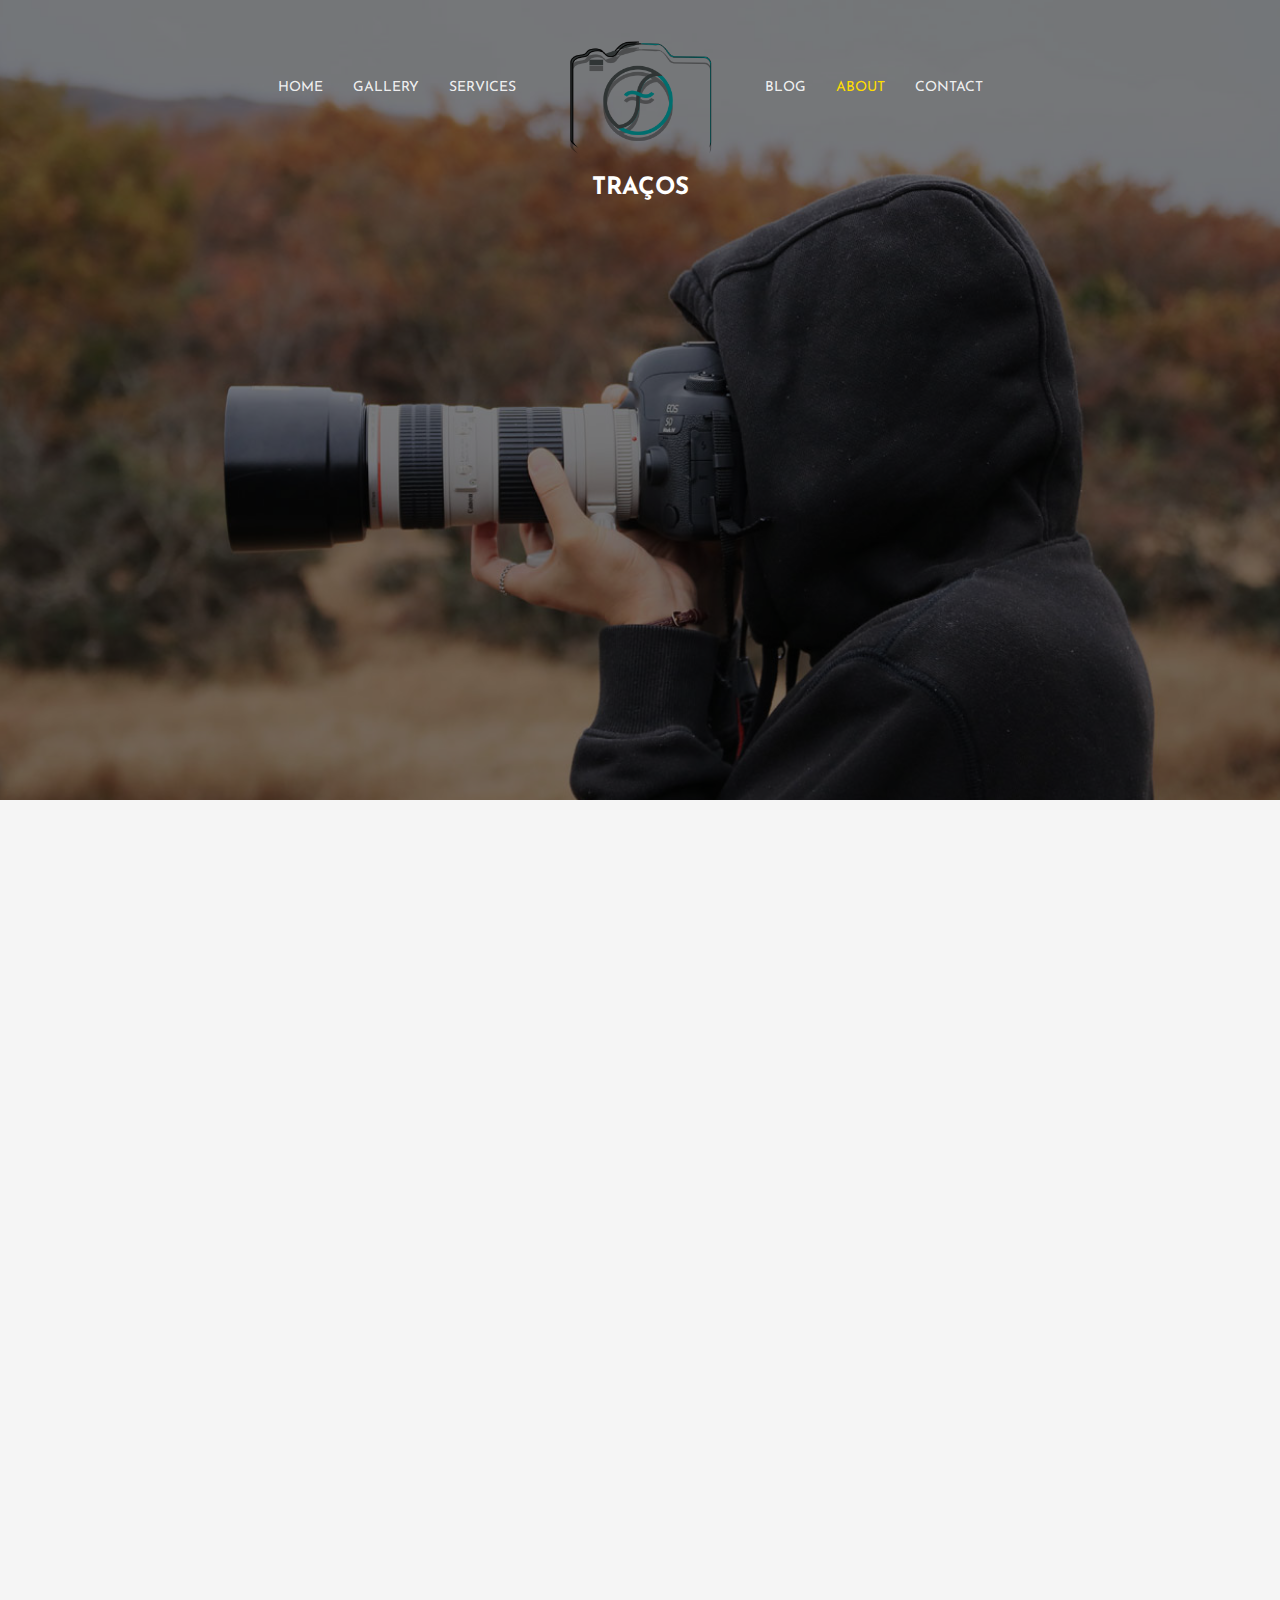
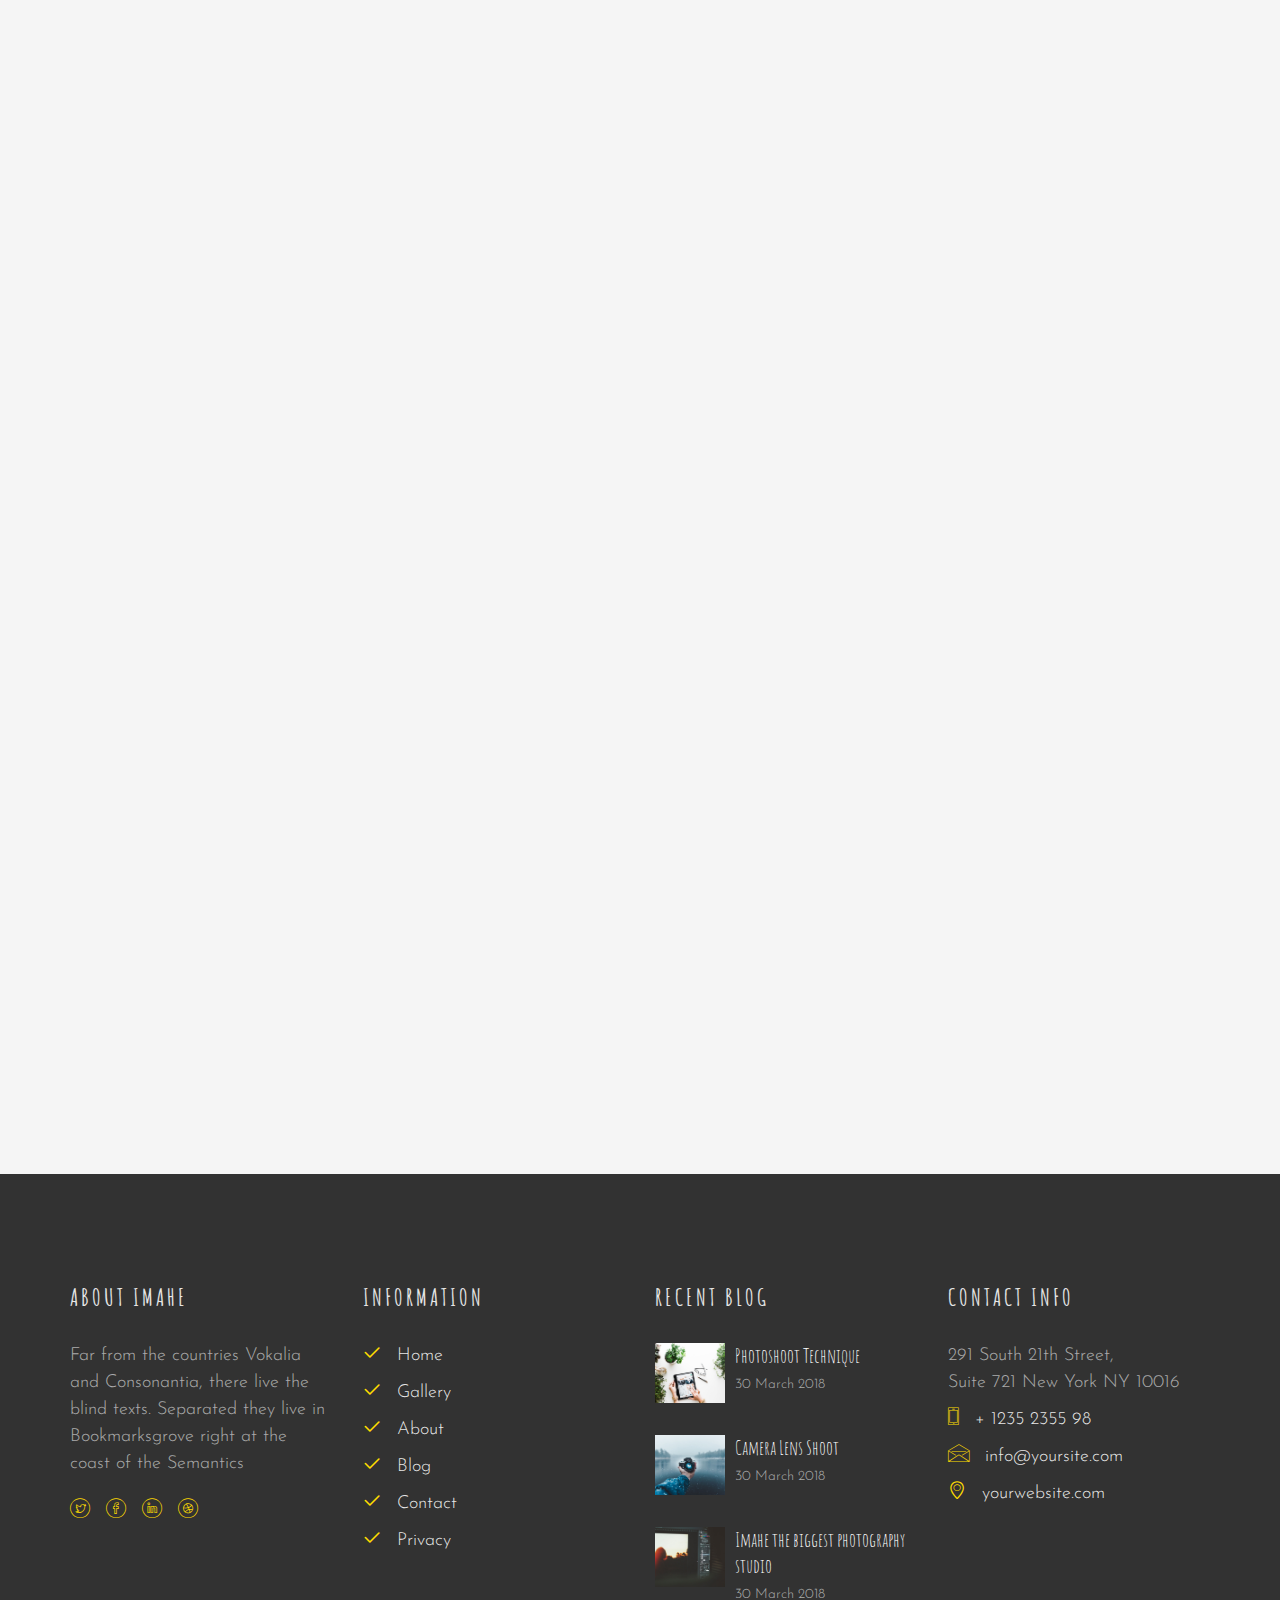
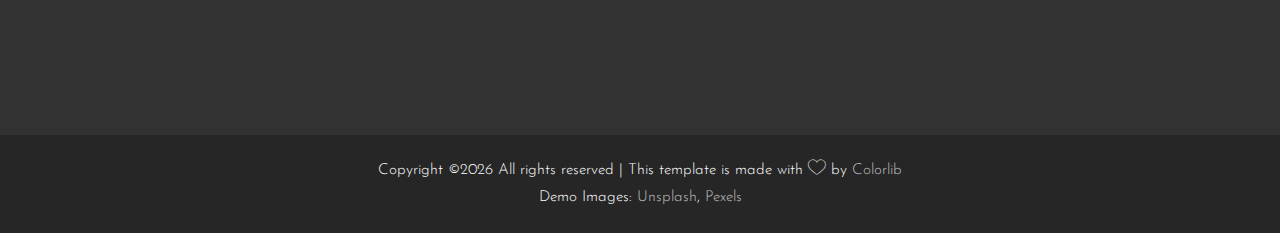
==== commit f947ff8a: "Editando o logo em todas as paginas" ====
--- a/about.html
+++ b/about.html
@@ -3,7 +3,7 @@
 	<head>
 	<meta charset="utf-8">
 	<meta http-equiv="X-UA-Compatible" content="IE=edge">
-	<title>Imahe Template</title>
+	<title>Traços Fotográficos</title>
 	<meta name="viewport" content="width=device-width, initial-scale=1">
 	<meta name="description" content="" />
 	<meta name="keywords" content="" />
@@ -58,7 +58,7 @@
 				<div class="container">
 					<div class="row">
 						<div class="col-md-2 col-md-push-5 text-center">
-							<div id="colorlib-logo"><a href="index.html"><i class="icon-camera4"></i>Imahe</a></div>
+							<div id="colorlib-logo"><a href="index.html"> <img width="150px" height="150px" src="images/logo.png">Traços</a></div>
 						</div>
 						<div class="col-md-5 col-md-pull-2 text-right menu-1">
 							<ul>
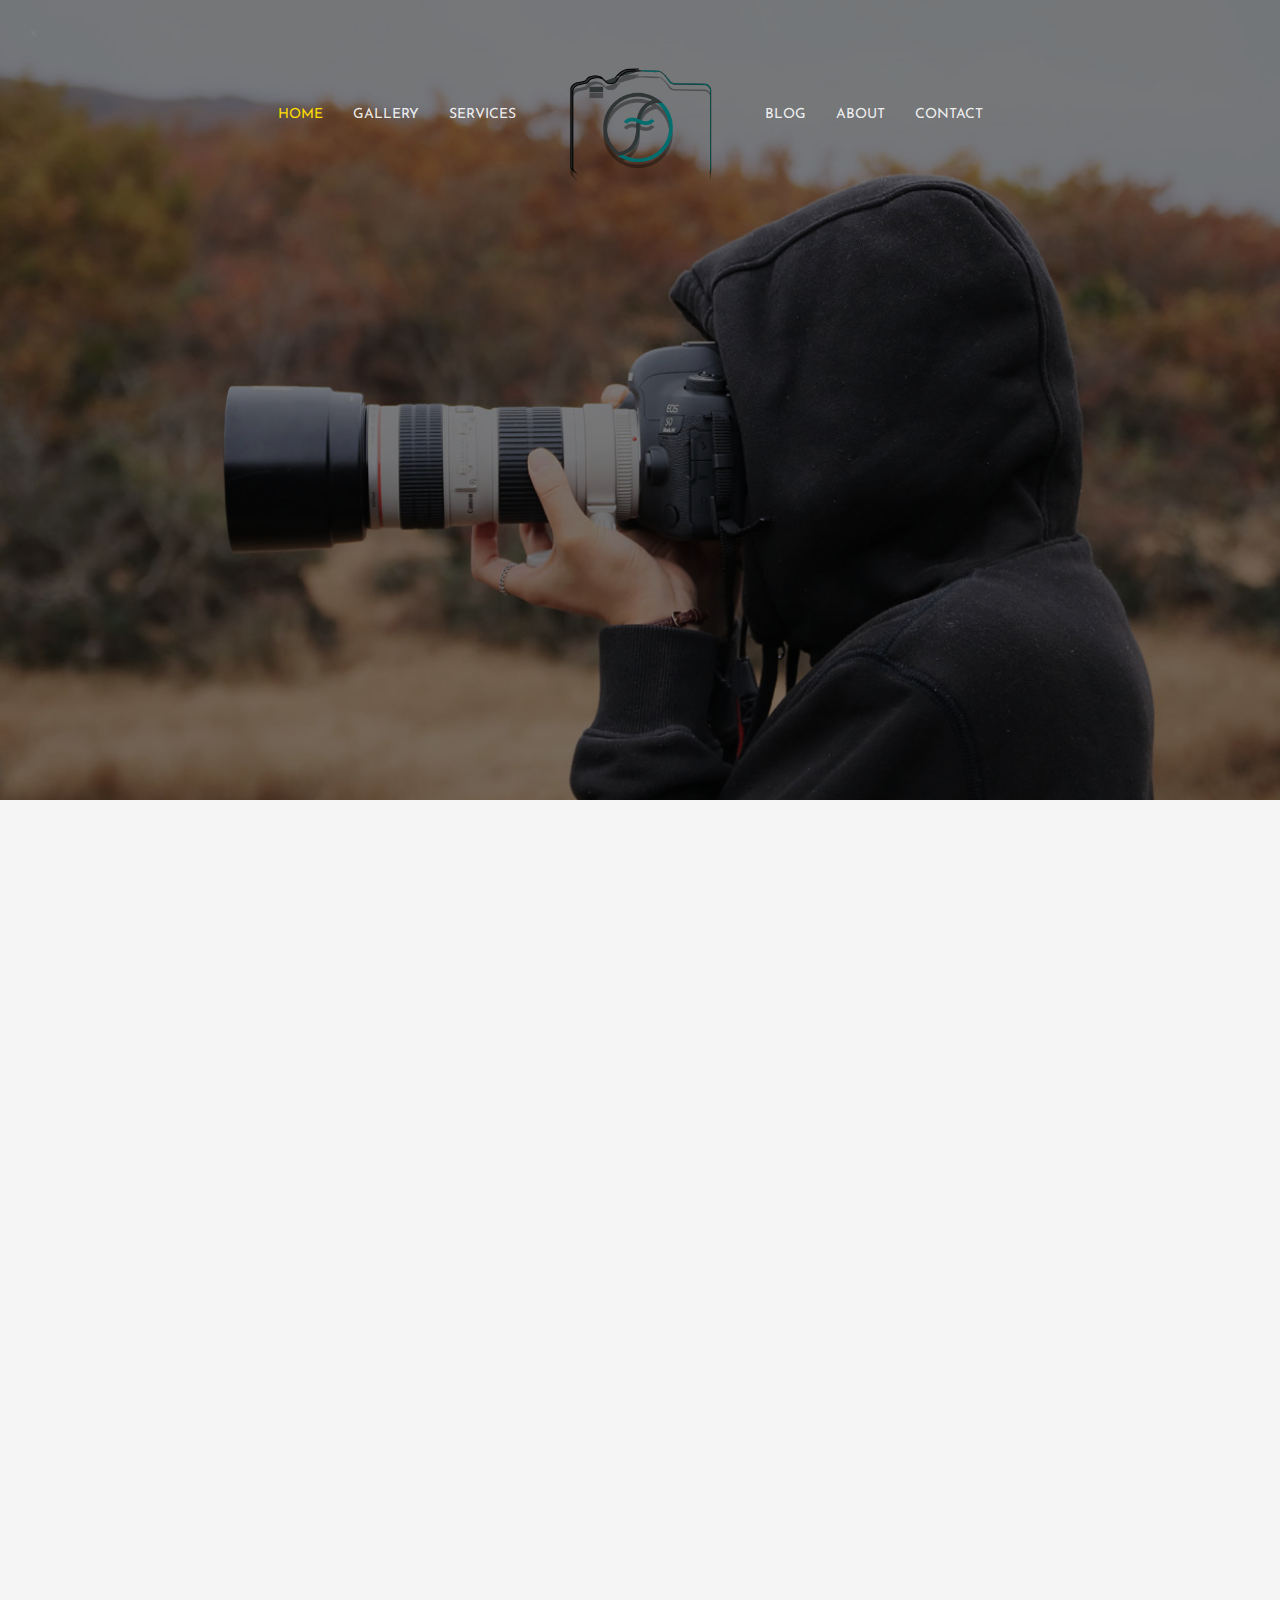
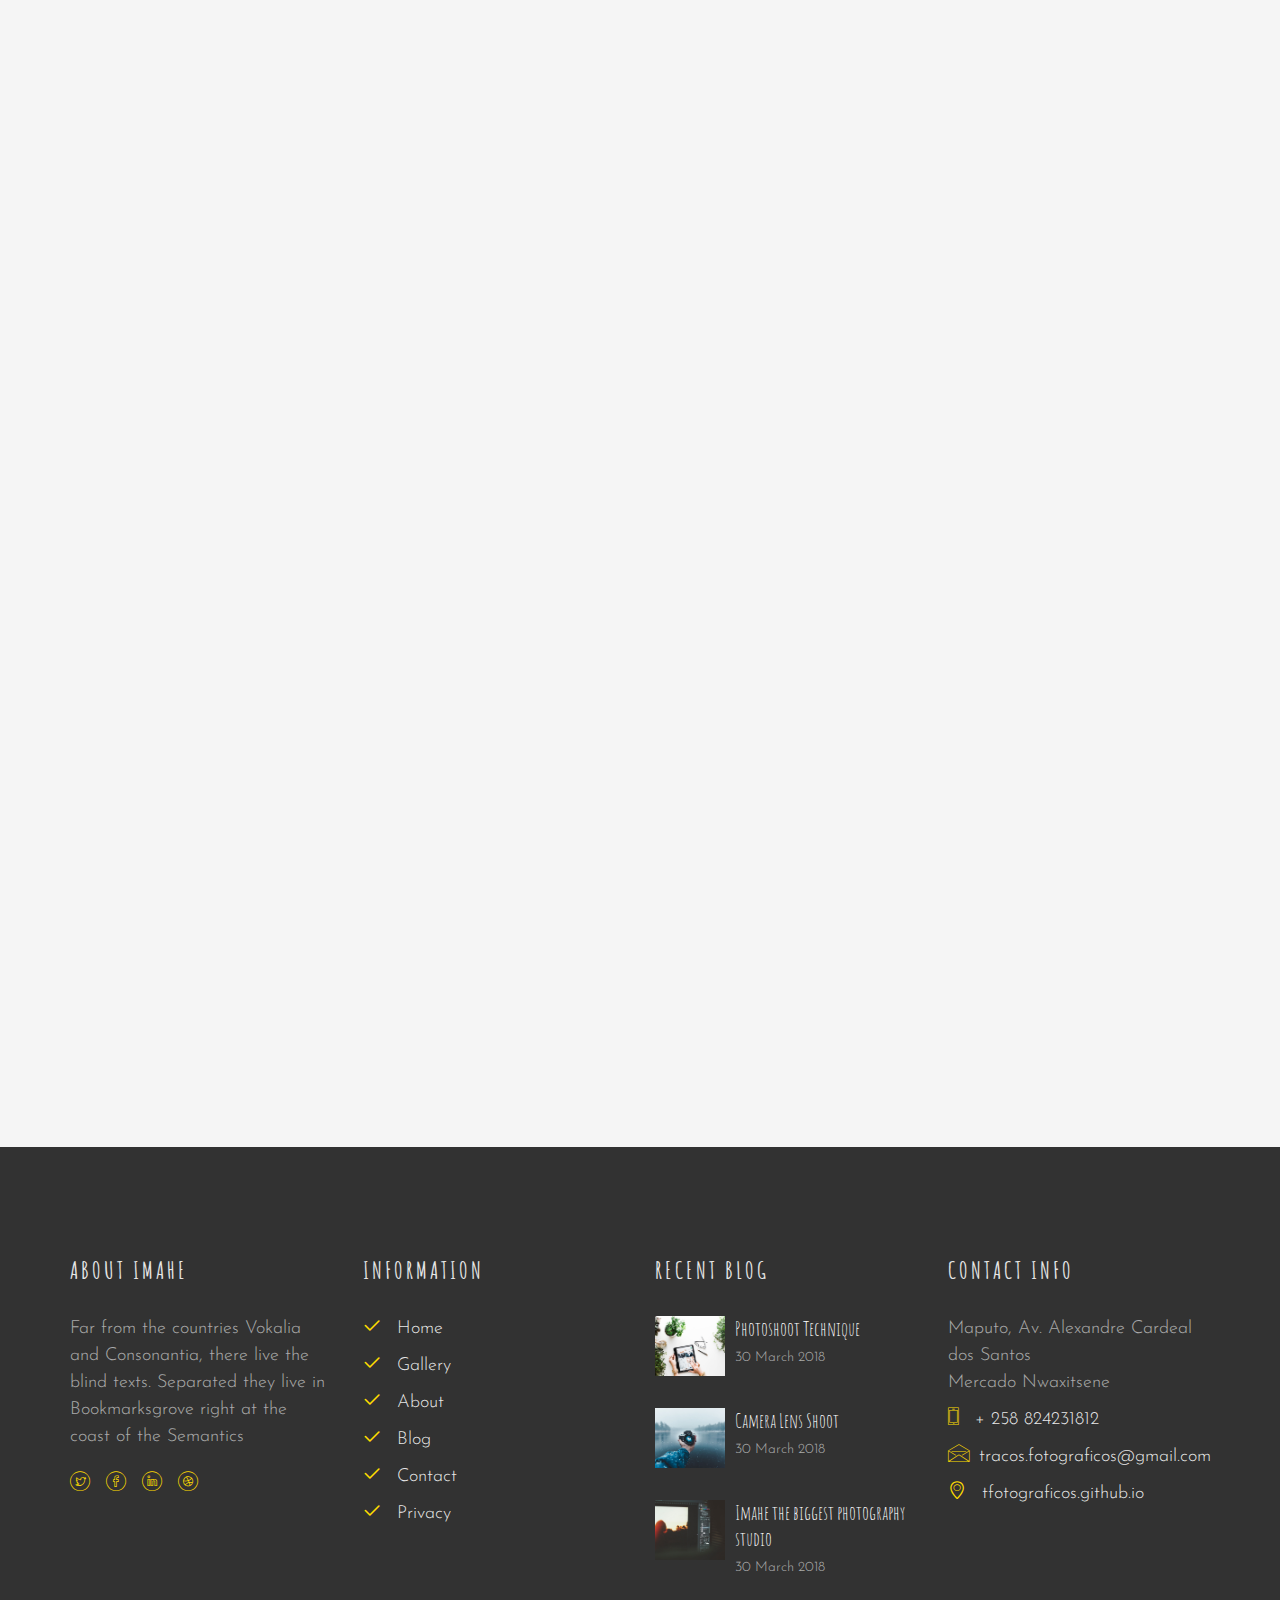
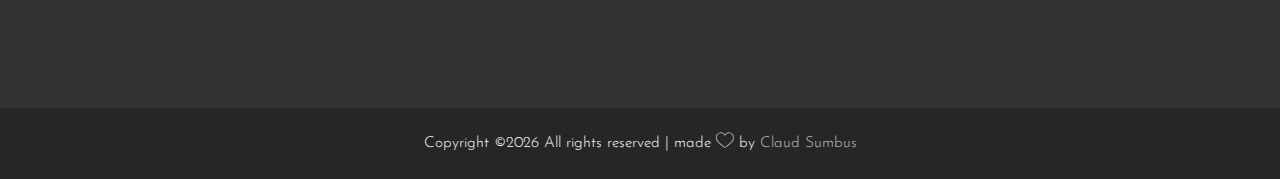
==== commit c68cfa5b: "SEO em todas paginas" ====
--- a/about.html
+++ b/about.html
@@ -1,342 +1,379 @@
 <!DOCTYPE HTML>
 <html>
-	<head>
-	<meta charset="utf-8">
-	<meta http-equiv="X-UA-Compatible" content="IE=edge">
-	<title>Traços Fotográficos</title>
-	<meta name="viewport" content="width=device-width, initial-scale=1">
-	<meta name="description" content="" />
-	<meta name="keywords" content="" />
-	<meta name="author" content="" />
-
-  <!-- Facebook and Twitter integration -->
-	<meta property="og:title" content=""/>
-	<meta property="og:image" content=""/>
-	<meta property="og:url" content=""/>
-	<meta property="og:site_name" content=""/>
-	<meta property="og:description" content=""/>
-	<meta name="twitter:title" content="" />
-	<meta name="twitter:image" content="" />
-	<meta name="twitter:url" content="" />
-	<meta name="twitter:card" content="" />
-
-	<link href="https://fonts.googleapis.com/css?family=Josefin+Sans:100,300,400,600,700" rel="stylesheet">
-	<link href="https://fonts.googleapis.com/css?family=Amatic+SC:400,700" rel="stylesheet">
-	
-	<!-- Animate.css -->
-	<link rel="stylesheet" href="css/animate.css">
-	<!-- Icomoon Icon Fonts-->
-	<link rel="stylesheet" href="css/icomoon.css">
-	<!-- Bootstrap  -->
-	<link rel="stylesheet" href="css/bootstrap.css">
-
-	<!-- Magnific Popup -->
-	<link rel="stylesheet" href="css/magnific-popup.css">
-
-	<!-- Owl Carousel -->
-	<link rel="stylesheet" href="css/owl.carousel.min.css">
-	<link rel="stylesheet" href="css/owl.theme.default.min.css">
-
-	<!-- Theme style  -->
-	<link rel="stylesheet" href="css/style.css">
-
-	<!-- Modernizr JS -->
-	<script src="js/modernizr-2.6.2.min.js"></script>
-	<!-- FOR IE9 below -->
-	<!--[if lt IE 9]>
-	<script src="js/respond.min.js"></script>
-	<![endif]-->
-
-	</head>
-	<body>
-		
-	<div class="colorlib-loader"></div>
-
-	<div id="page">
-		<nav class="colorlib-nav" role="navigation">
-			<div class="top-menu">
-				<div class="container">
-					<div class="row">
-						<div class="col-md-2 col-md-push-5 text-center">
-							<div id="colorlib-logo"><a href="index.html"> <img width="150px" height="150px" src="images/logo.png">Traços</a></div>
-						</div>
-						<div class="col-md-5 col-md-pull-2 text-right menu-1">
-							<ul>
-								<li><a href="index.html">Home</a></li>
-								<li class="has-dropdown">
-									<a href="gallery.html">Gallery</a>
-									<ul class="dropdown">
-										<li><a href="#">Gallery 1</a></li>
-										<li><a href="#">Gallery 2</a></li>
-										<li><a href="#">Gallery 3</a></li>
-										<li><a href="#">Gallery 4</a></li>
-									</ul>
-								</li>
-								<li><a href="services.html">Services</a></li>
-							</ul>
-						</div>
-						<div class="col-md-5 text-left menu-1">
-							<ul>
-								<li><a href="blog.html">Blog</a></li>
-								<li class="active"><a href="about.html">About</a></li>
-								<li><a href="contact.html">Contact</a></li>
-							</ul>
-						</div>
-					</div>
-				</div>
-			</div>
-		</nav>
-
-		<section id="home" class="video-hero" style="height: 800px; background-image: url(images/cover_img_2.jpg);  background-size:cover; background-position: center center;background-attachment:fixed;" data-section="home">
-		<div class="overlay"></div>
-			<div class="display-t text-center">
-				<div class="display-tc">
-					<div class="container">
-						<div class="col-md-10 col-md-offset-1">
-							<div class="animate-box">
-								<h2>About Us</h2>
-								<p class="breadcrumbs"><span><a href="index.html">Home</a></span> <span>About</span></p>
-							</div>
-						</div>
-					</div>
-				</div>
-			</div>
-		</section>
-
-		<div id="colorlib-about">
-			<div class="container">
-				<div class="row row-pb-lg">
-					<div class="col-md-6 animate-box">
-						<div class="video colorlib-video" style="background-image: url(images/about.jpg);">
-							<a href="https://vimeo.com/channels/staffpicks/93951774" class="popup-vimeo"><i class="icon-play3"></i></a>
-							<div class="overlay"></div>
-						</div>
-					</div>
-					<div class="col-md-6 animate-box">
-						<h2>About Imahe</h2>
-						<p>The Big Oxmox advised her not to do so, because there were thousands of bad Commas, wild Question Marks and devious Semikoli, but the Little Blind Text didn’t listen. She packed her seven versalia, put her initial into the belt and made herself on the way.</p>
-						<p>When she reached the first hills of the Italic Mountains, she had a last view back on the skyline of her hometown Bookmarksgrove, the headline of Alphabet Village and the subline of her own road, the Line Lane. Pityful a rethoric question ran over her cheek, then she continued her way.</p>
-					</div>
-				</div>
-				<div class="row">
-					<div class="col-md-8 col-md-offset-2 text-center colorlib-heading animate-box">
-						<h2>Our Team</h2>
-						<p>Even the all-powerful Pointing has no control about the blind texts it is an almost unorthographic life One day however a small line of blind text by the name</p>
-					</div>
-				</div>
-				<div class="row">
-					<div class="col-md-3 text-center animate-box">
-						<div class="staff-entry">
-							<a href="#" class="staff-img" style="background-image: url(images/person1.jpg);"></a>
-							<div class="desc">
-								<h3>Emily Turner</h3>
-								<span>Photographer</span>
-								<p>A small river named Duden flows by their place and supplies it with the necessary regelialia.</p>
-								<p>
-									<ul class="colorlib-social-icons">
-										<li><a href="#"><i class="icon-twitter"></i></a></li>
-										<li><a href="#"><i class="icon-facebook"></i></a></li>
-										<li><a href="#"><i class="icon-linkedin"></i></a></li>
-										<li><a href="#"><i class="icon-dribbble"></i></a></li>
-									</ul>
-								</p>
-							</div>
-						</div>
-					</div>
-					<div class="col-md-3 text-center animate-box">
-						<div class="staff-entry">
-							<a href="#" class="staff-img" style="background-image: url(images/person2.jpg);"></a>
-							<div class="desc">
-								<h3>Adam Morris</h3>
-								<span>Photo Editor</span>
-								<p>A small river named Duden flows by their place and supplies it with the necessary regelialia.</p>
-								<p>
-									<ul class="colorlib-social-icons">
-										<li><a href="#"><i class="icon-twitter"></i></a></li>
-										<li><a href="#"><i class="icon-facebook"></i></a></li>
-										<li><a href="#"><i class="icon-linkedin"></i></a></li>
-										<li><a href="#"><i class="icon-dribbble"></i></a></li>
-									</ul>
-								</p>
-							</div>
-						</div>
-					</div>
-					<div class="col-md-3 text-center animate-box">
-						<div class="staff-entry">
-							<a href="#" class="staff-img" style="background-image: url(images/person3.jpg);"></a>
-							<div class="desc">
-								<h3>Noah Nelson</h3>
-								<span>Photographer</span>
-								<p>A small river named Duden flows by their place and supplies it with the necessary regelialia.</p>
-								<p>
-									<ul class="colorlib-social-icons">
-										<li><a href="#"><i class="icon-twitter"></i></a></li>
-										<li><a href="#"><i class="icon-facebook"></i></a></li>
-										<li><a href="#"><i class="icon-linkedin"></i></a></li>
-										<li><a href="#"><i class="icon-dribbble"></i></a></li>
-									</ul>
-								</p>
-							</div>
-						</div>
-					</div>
-					<div class="col-md-3 text-center animate-box">
-						<div class="staff-entry">
-							<a href="#" class="staff-img" style="background-image: url(images/person4.jpg);"></a>
-							<div class="desc">
-								<h3>Dorothy Murphy</h3>
-								<span>Organizer</span>
-								<p>A small river named Duden flows by their place and supplies it with the necessary regelialia.</p>
-								<p>
-									<ul class="colorlib-social-icons">
-										<li><a href="#"><i class="icon-twitter"></i></a></li>
-										<li><a href="#"><i class="icon-facebook"></i></a></li>
-										<li><a href="#"><i class="icon-linkedin"></i></a></li>
-										<li><a href="#"><i class="icon-dribbble"></i></a></li>
-									</ul>
-								</p>
-							</div>
-						</div>
-					</div>
-				</div>
-			</div>
-		</div>
-
-		<div id="colorlib-instagram">
-			<div class="row">
-				<div class="col-md-12 col-md-offset-0 colorlib-heading text-center animate-box">
-					<h2><i class="icon-instagram"></i> Instagram</h2>
-				</div>
-			</div>
-			<div class="row">
-				<div class="instagram-entry animate-box">
-					<a href="#" class="instagram text-center" style="background-image: url(images/insta-1.jpg);">
-					</a>
-					<a href="#" class="instagram text-center" style="background-image: url(images/insta-2.jpg);">
-					</a>
-					<a href="#" class="instagram text-center" style="background-image: url(images/insta-3.jpg);">
-					</a>
-					<a href="#" class="instagram text-center" style="background-image: url(images/insta-4.jpg);">
-					</a>
-					<a href="#" class="instagram text-center" style="background-image: url(images/insta-5.jpg);">
-					</a>
-					<a href="#" class="instagram text-center" style="background-image: url(images/insta-6.jpg);">
-					</a>
-					<a href="#" class="instagram text-center" style="background-image: url(images/insta-7.jpg);">
-					</a>
-					<a href="#" class="instagram text-center" style="background-image: url(images/insta-8.jpg);">
-					</a>
-				</div>
-			</div>
-		</div>
-		<footer id="colorlib-footer">
-			<div class="container">
-				<div class="row row-pb-md">
-					<div class="col-md-3 colorlib-widget">
-						<h4>About Imahe</h4>
-						<p>Far from the countries Vokalia and Consonantia, there live the blind texts. Separated they live in Bookmarksgrove right at the coast of the Semantics</p>
-						<p>
-							<ul class="colorlib-social-icons">
-								<li><a href="#"><i class="icon-twitter"></i></a></li>
-								<li><a href="#"><i class="icon-facebook"></i></a></li>
-								<li><a href="#"><i class="icon-linkedin"></i></a></li>
-								<li><a href="#"><i class="icon-dribbble"></i></a></li>
-							</ul>
-						</p>
-					</div>
-					<div class="col-md-3 colorlib-widget">
-						<h4>Information</h4>
-						<p>
-							<ul class="colorlib-footer-links">
-								<li><a href="#"><i class="icon-check"></i> Home</a></li>
-								<li><a href="#"><i class="icon-check"></i> Gallery</a></li>
-								<li><a href="#"><i class="icon-check"></i> About</a></li>
-								<li><a href="#"><i class="icon-check"></i> Blog</a></li>
-								<li><a href="#"><i class="icon-check"></i> Contact</a></li>
-								<li><a href="#"><i class="icon-check"></i> Privacy</a></li>
-							</ul>
-						</p>
-					</div>
-
-					<div class="col-md-3 colorlib-widget">
-						<h4>Recent Blog</h4>
-						<div class="f-blog">
-							<a href="blog.html" class="blog-img" style="background-image: url(images/blog-1.jpg);">
-							</a>
-							<div class="desc">
-								<h2><a href="blog.html">Photoshoot Technique</a></h2>
-								<p class="admin"><span>30 March 2018</span></p>
-							</div>
-						</div>
-						<div class="f-blog">
-							<a href="blog.html" class="blog-img" style="background-image: url(images/blog-2.jpg);">
-							</a>
-							<div class="desc">
-								<h2><a href="blog.html">Camera Lens Shoot</a></h2>
-								<p class="admin"><span>30 March 2018</span></p>
-							</div>
-						</div>
-						<div class="f-blog">
-							<a href="blog.html" class="blog-img" style="background-image: url(images/blog-3.jpg);">
-							</a>
-							<div class="desc">
-								<h2><a href="blog.html">Imahe the biggest photography studio</a></h2>
-								<p class="admin"><span>30 March 2018</span></p>
-							</div>
-						</div>
-					</div>
-
-					<div class="col-md-3 colorlib-widget">
-						<h4>Contact Info</h4>
-						<ul class="colorlib-footer-links">
-							<li>291 South 21th Street, <br> Suite 721 New York NY 10016</li>
-							<li><a href="tel://1234567920"><i class="icon-phone"></i> + 1235 2355 98</a></li>
-							<li><a href="mailto:info@yoursite.com"><i class="icon-envelope"></i> info@yoursite.com</a></li>
-							<li><a href="#"><i class="icon-location4"></i> yourwebsite.com</a></li>
-						</ul>
-					</div>
-				</div>
-			</div>
-			<div class="copy">
-				<div class="container">
-					<div class="row">
-						<div class="col-md-12 text-center">
-							<p>
-								<small class="block"><!-- Link back to Colorlib can't be removed. Template is licensed under CC BY 3.0. -->
-Copyright &copy;<script>document.write(new Date().getFullYear());</script> All rights reserved | This template is made with <i class="icon-heart" aria-hidden="true"></i> by <a href="https://colorlib.com" target="_blank">Colorlib</a>
-<!-- Link back to Colorlib can't be removed. Template is licensed under CC BY 3.0. --></small><br> 
-								<small class="block">Demo Images: <a href="http://unsplash.co/" target="_blank">Unsplash</a>, <a href="http://pexels.com/" target="_blank">Pexels</a></small>
-							</p>
-						</div>
-					</div>
-				</div>
-			</div>
-		</footer>
-	</div>
-
-	<div class="gototop js-top">
-		<a href="#" class="js-gotop"><i class="icon-arrow-up2"></i></a>
-	</div>
-	
-	<!-- jQuery -->
-	<script src="js/jquery.min.js"></script>
-	<!-- jQuery Easing -->
-	<script src="js/jquery.easing.1.3.js"></script>
-	<!-- Bootstrap -->
-	<script src="js/bootstrap.min.js"></script>
-	<!-- Waypoints -->
-	<script src="js/jquery.waypoints.min.js"></script>
-	<!-- Stellar Parallax -->
-	<script src="js/jquery.stellar.min.js"></script>
-	<!-- YTPlayer -->
-	<script src="js/jquery.mb.YTPlayer.min.js"></script>
-	<!-- Owl carousel -->
-	<script src="js/owl.carousel.min.js"></script>
-	<!-- Magnific Popup -->
-	<script src="js/jquery.magnific-popup.min.js"></script>
-	<script src="js/magnific-popup-options.js"></script>
-	<!-- Main -->
-	<script src="js/main.js"></script>
-
-	</body>
+<head>
+    <meta charset="utf-8">
+    <meta http-equiv="X-UA-Compatible" content="IE=edge">
+    <title>Traços Fotográficos - Serviços de Fotografia e Filmagem</title>
+    <meta name="title" content="Traços Fotográficos - Serviços de Fotografia e Filmagem"/>
+
+    <meta name="viewport" content="width=device-width, initial-scale=1">
+    <meta name="description"
+          content="Serviços de Fotografia, Filmagem, Venda de acessórios, fornecemos também serviços na área de
+          Design Gráfico desde cartões de visitas convites de casamentos, banners entre outros serviços relacionados"/>
+    <meta name="keywords"
+          content="Serviços de Fotografia, Serviços de Fotografia e Filmagem, Traços Fotográficos, Serviços de
+          Filmagem,Fotografias, Vídeos, Videos"/>
+    <meta name="author" content="Claud Sumbus (Cláudio Raúl Sumburane)"/>
+
+    <!-- Google -->
+    <meta name="google-site-verification" content="zA7W6O-2OUJSk6LmDIThHg3sWF677e1y4leWEtyo048"/>
+
+    <!-- Facebook and Twitter integration -->
+    <meta property="og:title" content=""/>
+    <meta property="og:image" content=""/>
+    <meta property="og:url" content=""/>
+    <meta property="og:site_name" content=""/>
+    <meta property="og:description" content=""/>
+    <meta name="twitter:title" content=""/>
+    <meta name="twitter:image" content=""/>
+    <meta name="twitter:url" content=""/>
+    <meta name="twitter:card" content=""/>
+
+    <link href="https://fonts.googleapis.com/css?family=Josefin+Sans:100,300,400,600,700" rel="stylesheet">
+    <link href="https://fonts.googleapis.com/css?family=Amatic+SC:400,700" rel="stylesheet">
+
+    <!-- Animate.css -->
+    <link rel="stylesheet" href="css/animate.css">
+    <!-- Icomoon Icon Fonts-->
+    <link rel="stylesheet" href="css/icomoon.css">
+    <!-- Bootstrap  -->
+    <link rel="stylesheet" href="css/bootstrap.css">
+
+    <!-- Magnific Popup -->
+    <link rel="stylesheet" href="css/magnific-popup.css">
+
+    <!-- Owl Carousel -->
+    <link rel="stylesheet" href="css/owl.carousel.min.css">
+    <link rel="stylesheet" href="css/owl.theme.default.min.css">
+
+    <!-- Theme style  -->
+    <link rel="stylesheet" href="css/style.css">
+
+    <!-- Modernizr JS -->
+    <script src="js/modernizr-2.6.2.min.js"></script>
+    <!-- FOR IE9 below -->
+    <!--[if lt IE 9]>
+    <script src="js/respond.min.js"></script>
+    <![endif]-->
+
+
+    <!-- Global site tag (gtag.js) - Google Analytics -->
+    <script async src="https://www.googletagmanager.com/gtag/js?id=UA-130052234-1"></script>
+    <script>
+        window.dataLayer = window.dataLayer || [];
+
+        function gtag() {
+            dataLayer.push(arguments);
+        }
+
+        gtag('js', new Date());
+
+        gtag('config', 'UA-130052234-1');
+    </script>
+
+
+</head>
+<body>
+
+<div class="colorlib-loader"></div>
+
+<div id="page">
+    <nav class="colorlib-nav" role="navigation">
+        <div class="top-menu">x
+            <div class="container">
+                <div class="row">
+                    <div class="col-md-2 col-md-push-5 text-center">
+                        <div id="colorlib-logo">
+                            <a href="index.html">
+                                <img width="150px" height="150px" src="images/logo.png" alt="Traços Fotográficos Logo"
+                                     title="Traços Fotográficos Logo">
+                            </a>
+                        </div>
+                    </div>
+                    <div class="col-md-5 col-md-pull-2 text-right menu-1">
+                        <ul>
+                            <li class="active"><a href="index.html">Home</a></li>
+                            <li class="has-dropdown">
+                                <a href="gallery.html">Gallery</a>
+                            </li>
+                            <li><a href="services.html">Services</a></li>
+                        </ul>
+                    </div>
+                    <div class="col-md-5 text-left menu-1">
+                        <ul>
+                            <li><a href="blog.html">Blog</a></li>
+                            <li><a href="about.html">About</a></li>
+                            <li><a href="contact.html">Contact</a></li>
+                        </ul>
+                    </div>
+                </div>
+            </div>
+        </div>
+    </nav>
+
+    <section id="home" class="video-hero"
+             style="height: 800px; background-image: url(images/cover_img_2.jpg);  background-size:cover; background-position: center center;background-attachment:fixed;"
+             data-section="home">
+        <div class="overlay"></div>
+        <div class="display-t text-center">
+            <div class="display-tc">
+                <div class="container">
+                    <div class="col-md-10 col-md-offset-1">
+                        <div class="animate-box">
+                            <h2>Sobre Nós</h2>
+                            <p class="breadcrumbs"><span><a href="index.html">Home</a></span> <span>About</span></p>
+                        </div>
+                    </div>
+                </div>
+            </div>
+        </div>
+    </section>
+
+    <div id="colorlib-about">
+        <div class="container">
+            <div class="row row-pb-lg">
+                <div class="col-md-6 animate-box">
+                    <div class="video colorlib-video" style="background-image: url(images/about.jpg);">
+                        <a href="https://vimeo.com/channels/staffpicks/93951774" class="popup-vimeo"><i
+                                class="icon-play3"></i></a>
+                        <div class="overlay"></div>
+                    </div>
+                </div>
+                <div class="col-md-6 animate-box">
+                    <h2>Sobre Traços Fotográficos</h2>
+                    <p>Uma empresa formada por Jovens Moçambicas que trabalha no ramo de fotografias e vídeos
+                        proporcionando um dos melhores serviços a nível da cidade de Maputo, Matola e no país
+                        inteiro.</p>
+                    <p>Saber trabalhar em equipe é garantir o sucesso coletivo, mas também o individual. Este é o lema
+                        que levamos no nosso dia a dia.</p>
+                </div>
+            </div>
+            <div class="row">
+                <div class="col-md-8 col-md-offset-2 text-center colorlib-heading animate-box">
+                    <h2>Nossa Equipa</h2>
+                    <p>O trabalho em equipe é mais rico, forte e por isso capaz de alcançar as metas mais difíceis! A
+                        seguir a equipa que realiza sonhos dos seus clientes.</p>
+                </div>
+            </div>
+            <div class="row">
+                <div class="col-md-3 text-center animate-box">
+                    <div class="staff-entry">
+                        <a href="#" class="staff-img" style="background-image: url(images/person1.jpg);"></a>
+                        <div class="desc">
+                            <h3>Cláudio Sumburane</h3>
+                            <span>Design Gráfico</span>
+                            <p>Software Developer, Design Gráfico & Fotógrafo Professional</p>
+                            <p>
+                            <ul class="colorlib-social-icons">
+                                <li><a href="#"><i class="icon-twitter"></i></a></li>
+                                <li><a href="#"><i class="icon-facebook"></i></a></li>
+                                <li><a href="#"><i class="icon-linkedin"></i></a></li>
+                                <li><a href="#"><i class="icon-dribbble"></i></a></li>
+                            </ul>
+                            </p>
+                        </div>
+                    </div>
+                </div>
+                <div class="col-md-3 text-center animate-box">
+                    <div class="staff-entry">
+                        <a href="#" class="staff-img" style="background-image: url(images/person2.jpg);"></a>
+                        <div class="desc">
+                            <h3>Victor Chicavane</h3>
+                            <span>Photo Editor & Photographer</span>
+                            <p>Editor de Fotografias, Fotográfo Professional</p>
+                            <p>
+                            <ul class="colorlib-social-icons">
+                                <li><a href="#"><i class="icon-twitter"></i></a></li>
+                                <li><a href="#"><i class="icon-facebook"></i></a></li>
+                                <li><a href="#"><i class="icon-linkedin"></i></a></li>
+                                <li><a href="#"><i class="icon-dribbble"></i></a></li>
+                            </ul>
+                            </p>
+                        </div>
+                    </div>
+                </div>
+                <div class="col-md-3 text-center animate-box">
+                    <div class="staff-entry">
+                        <a href="#" class="staff-img" style="background-image: url(images/person3.jpg);"></a>
+                        <div class="desc">
+                            <h3>Edson Caldas</h3>
+                            <span>Photographer</span>
+                            <p>Fotográfo Professional, Video Maker & Amante de Fotografias</p>
+                            <p>
+                            <ul class="colorlib-social-icons">
+                                <li><a href="#"><i class="icon-twitter"></i></a></li>
+                                <li><a href="#"><i class="icon-facebook"></i></a></li>
+                                <li><a href="#"><i class="icon-linkedin"></i></a></li>
+                                <li><a href="#"><i class="icon-dribbble"></i></a></li>
+                            </ul>
+                            </p>
+                        </div>
+                    </div>
+                </div>
+                <div class="col-md-3 text-center animate-box">
+                    <div class="staff-entry">
+                        <a href="#" class="staff-img" style="background-image: url(images/person4.jpg);"></a>
+                        <div class="desc">
+                            <h3>Benigno Sumburane</h3>
+                            <span>General Manager</span>
+                            <p>Empresa pública é controlada pelo governo, e esta por ninguém.</p>
+                            <p>
+                            <ul class="colorlib-social-icons">
+                                <li><a href="#"><i class="icon-twitter"></i></a></li>
+                                <li><a href="#"><i class="icon-facebook"></i></a></li>
+                                <li><a href="#"><i class="icon-linkedin"></i></a></li>
+                                <li><a href="#"><i class="icon-dribbble"></i></a></li>
+                            </ul>
+                            </p>
+                        </div>
+                    </div>
+                </div>
+            </div>
+        </div>
+    </div>
+
+    <div id="colorlib-instagram">
+        <div class="row">
+            <div class="col-md-12 col-md-offset-0 colorlib-heading text-center animate-box">
+                <h2><i class="icon-instagram"></i> Instagram</h2>
+            </div>
+        </div>
+        <div class="row">
+            <div class="instagram-entry animate-box">
+                <a href="#" class="instagram text-center" style="background-image: url(images/insta-1.jpg);">
+                </a>
+                <a href="#" class="instagram text-center" style="background-image: url(images/insta-2.jpg);">
+                </a>
+                <a href="#" class="instagram text-center" style="background-image: url(images/insta-3.jpg);">
+                </a>
+                <a href="#" class="instagram text-center" style="background-image: url(images/insta-4.jpg);">
+                </a>
+                <a href="#" class="instagram text-center" style="background-image: url(images/insta-5.jpg);">
+                </a>
+                <a href="#" class="instagram text-center" style="background-image: url(images/insta-6.jpg);">
+                </a>
+                <a href="#" class="instagram text-center" style="background-image: url(images/insta-7.jpg);">
+                </a>
+                <a href="#" class="instagram text-center" style="background-image: url(images/insta-8.jpg);">
+                </a>
+            </div>
+        </div>
+    </div>
+    <footer id="colorlib-footer">
+        <div class="container">
+            <div class="row row-pb-md">
+                <div class="col-md-3 colorlib-widget">
+                    <h4>About Imahe</h4>
+                    <p>Far from the countries Vokalia and Consonantia, there live the blind texts. Separated they live
+                        in Bookmarksgrove right at the coast of the Semantics</p>
+                    <p>
+                    <ul class="colorlib-social-icons">
+                        <li><a href="#"><i class="icon-twitter"></i></a></li>
+                        <li><a href="#"><i class="icon-facebook"></i></a></li>
+                        <li><a href="#"><i class="icon-linkedin"></i></a></li>
+                        <li><a href="#"><i class="icon-dribbble"></i></a></li>
+                    </ul>
+                    </p>
+                </div>
+                <div class="col-md-3 colorlib-widget">
+                    <h4>Information</h4>
+                    <p>
+                    <ul class="colorlib-footer-links">
+                        <li><a href="#"><i class="icon-check"></i> Home</a></li>
+                        <li><a href="#"><i class="icon-check"></i> Gallery</a></li>
+                        <li><a href="#"><i class="icon-check"></i> About</a></li>
+                        <li><a href="#"><i class="icon-check"></i> Blog</a></li>
+                        <li><a href="#"><i class="icon-check"></i> Contact</a></li>
+                        <li><a href="#"><i class="icon-check"></i> Privacy</a></li>
+                    </ul>
+                    </p>
+                </div>
+
+                <div class="col-md-3 colorlib-widget">
+                    <h4>Recent Blog</h4>
+                    <div class="f-blog">
+                        <a href="blog.html" class="blog-img" style="background-image: url(images/blog-1.jpg);">
+                        </a>
+                        <div class="desc">
+                            <h2><a href="blog.html">Photoshoot Technique</a></h2>
+                            <p class="admin"><span>30 March 2018</span></p>
+                        </div>
+                    </div>
+                    <div class="f-blog">
+                        <a href="blog.html" class="blog-img" style="background-image: url(images/blog-2.jpg);">
+                        </a>
+                        <div class="desc">
+                            <h2><a href="blog.html">Camera Lens Shoot</a></h2>
+                            <p class="admin"><span>30 March 2018</span></p>
+                        </div>
+                    </div>
+                    <div class="f-blog">
+                        <a href="blog.html" class="blog-img" style="background-image: url(images/blog-3.jpg);">
+                        </a>
+                        <div class="desc">
+                            <h2><a href="blog.html">Imahe the biggest photography studio</a></h2>
+                            <p class="admin"><span>30 March 2018</span></p>
+                        </div>
+                    </div>
+                </div>
+
+                <div class="col-md-3 colorlib-widget">
+                    <h4>Contact Info</h4>
+                    <ul class="colorlib-footer-links">
+                        <li>Maputo, Av. Alexandre Cardeal dos Santos <br> Mercado Nwaxitsene</li>
+                        <li><a href="tel://1234567920"><i class="icon-phone"></i> + 258 824231812</a></li>
+                        <li><a href="mailto:tracos.fotograficos@gmail.com"><i class="icon-envelope"></i>tracos.fotograficos@gmail.com</a>
+                        </li>
+                        <li><a href="#"><i class="icon-location4"></i> tfotograficos.github.io</a></li>
+                    </ul>
+                </div>
+            </div>
+        </div>
+        <div class="copy">
+            <div class="container">
+                <div class="row">
+                    <div class="col-md-12 text-center">
+                        <p>
+                            <small class="block">
+                                <!-- Link back to Colorlib can't be removed. Template is licensed under CC BY 3.0. -->
+                                Copyright &copy;<script>document.write(new Date().getFullYear());</script>
+                                All rights reserved | made <i class="icon-heart" aria-hidden="true"></i> by <a
+                                    href="https://diucla.github.io" target="_blank">Claud Sumbus</a>
+                                <!-- Link back to Colorlib can't be removed. Template is licensed under CC BY 3.0. -->
+                            </small>
+                            <br>
+                        </p>
+                    </div>
+                </div>
+            </div>
+        </div>
+    </footer>
+</div>
+
+<div class="gototop js-top">
+    <a href="#" class="js-gotop"><i class="icon-arrow-up2"></i></a>
+</div>
+
+<!-- jQuery -->
+<script src="js/jquery.min.js"></script>
+<!-- jQuery Easing -->
+<script src="js/jquery.easing.1.3.js"></script>
+<!-- Bootstrap -->
+<script src="js/bootstrap.min.js"></script>
+<!-- Waypoints -->
+<script src="js/jquery.waypoints.min.js"></script>
+<!-- Stellar Parallax -->
+<script src="js/jquery.stellar.min.js"></script>
+<!-- YTPlayer -->
+<script src="js/jquery.mb.YTPlayer.min.js"></script>
+<!-- Owl carousel -->
+<script src="js/owl.carousel.min.js"></script>
+<!-- Magnific Popup -->
+<script src="js/jquery.magnific-popup.min.js"></script>
+<script src="js/magnific-popup-options.js"></script>
+<!-- Main -->
+<script src="js/main.js"></script>
+
+</body>
 </html>
 
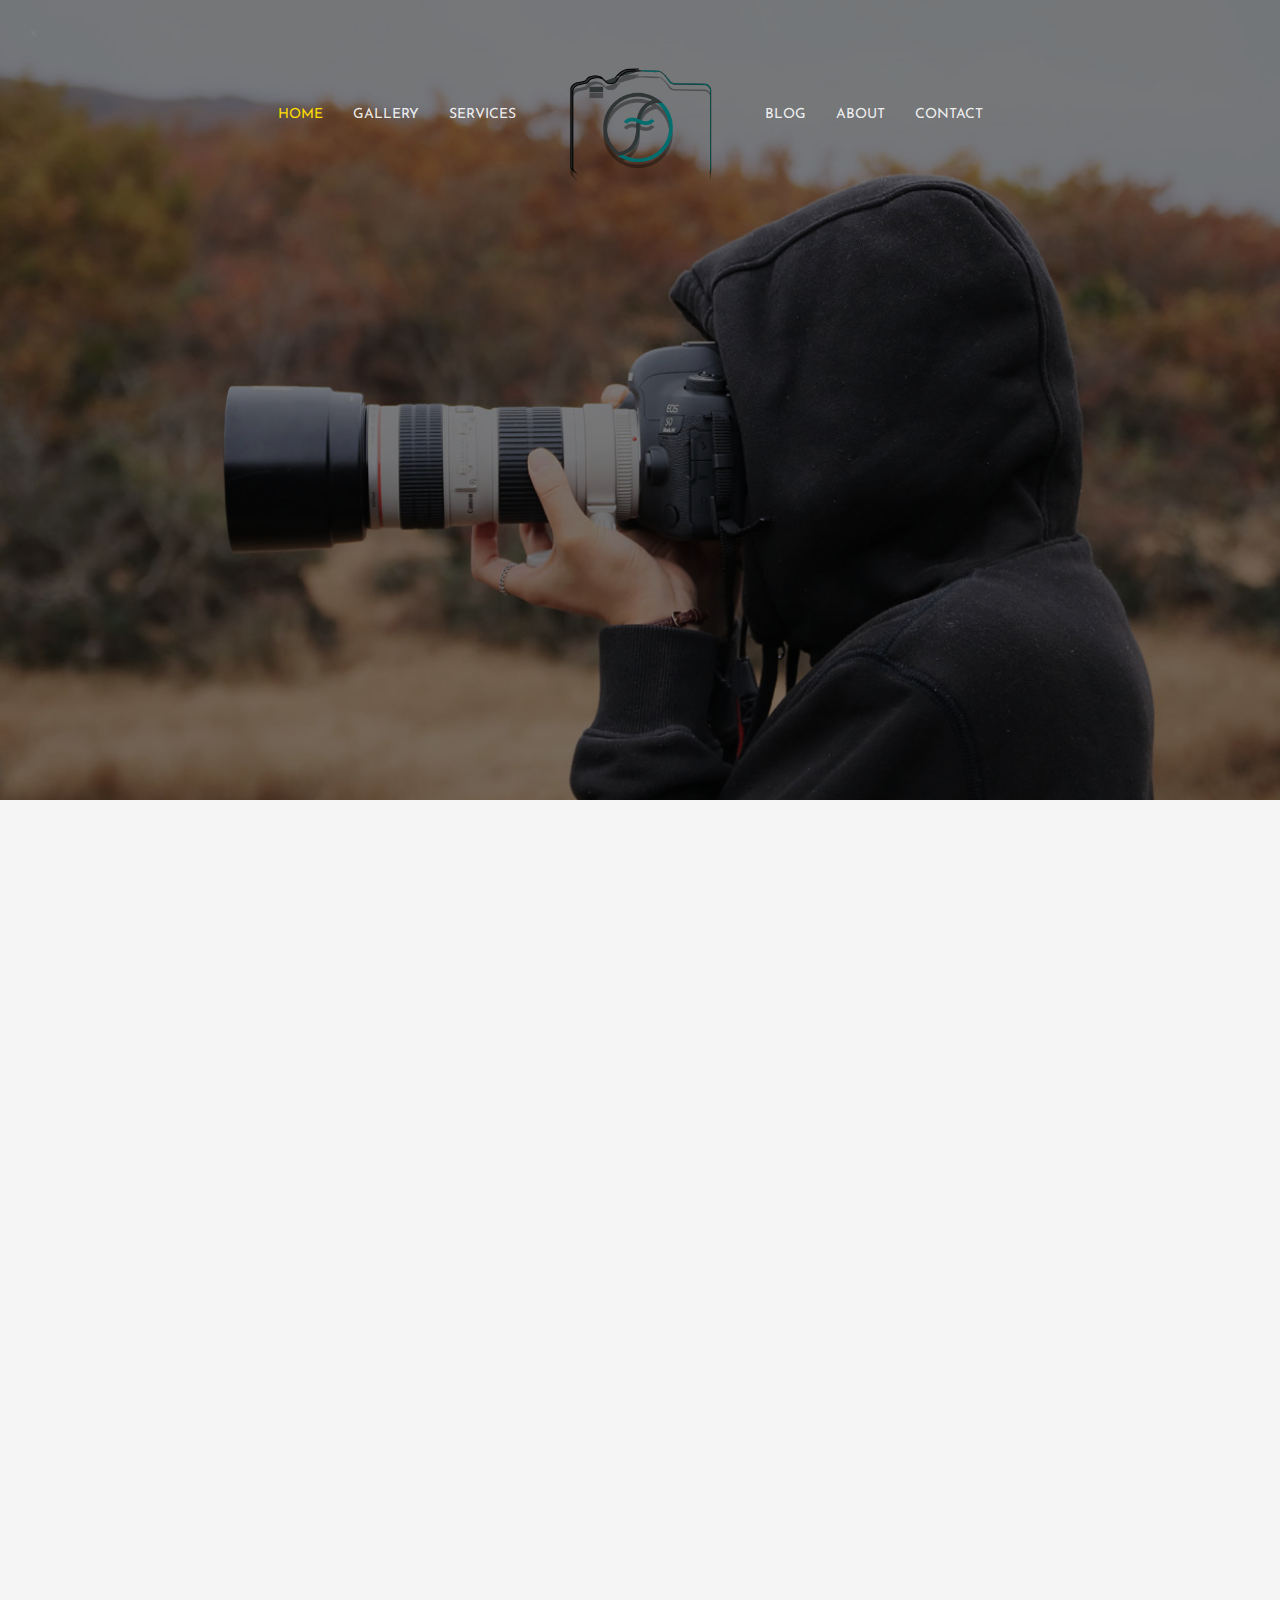
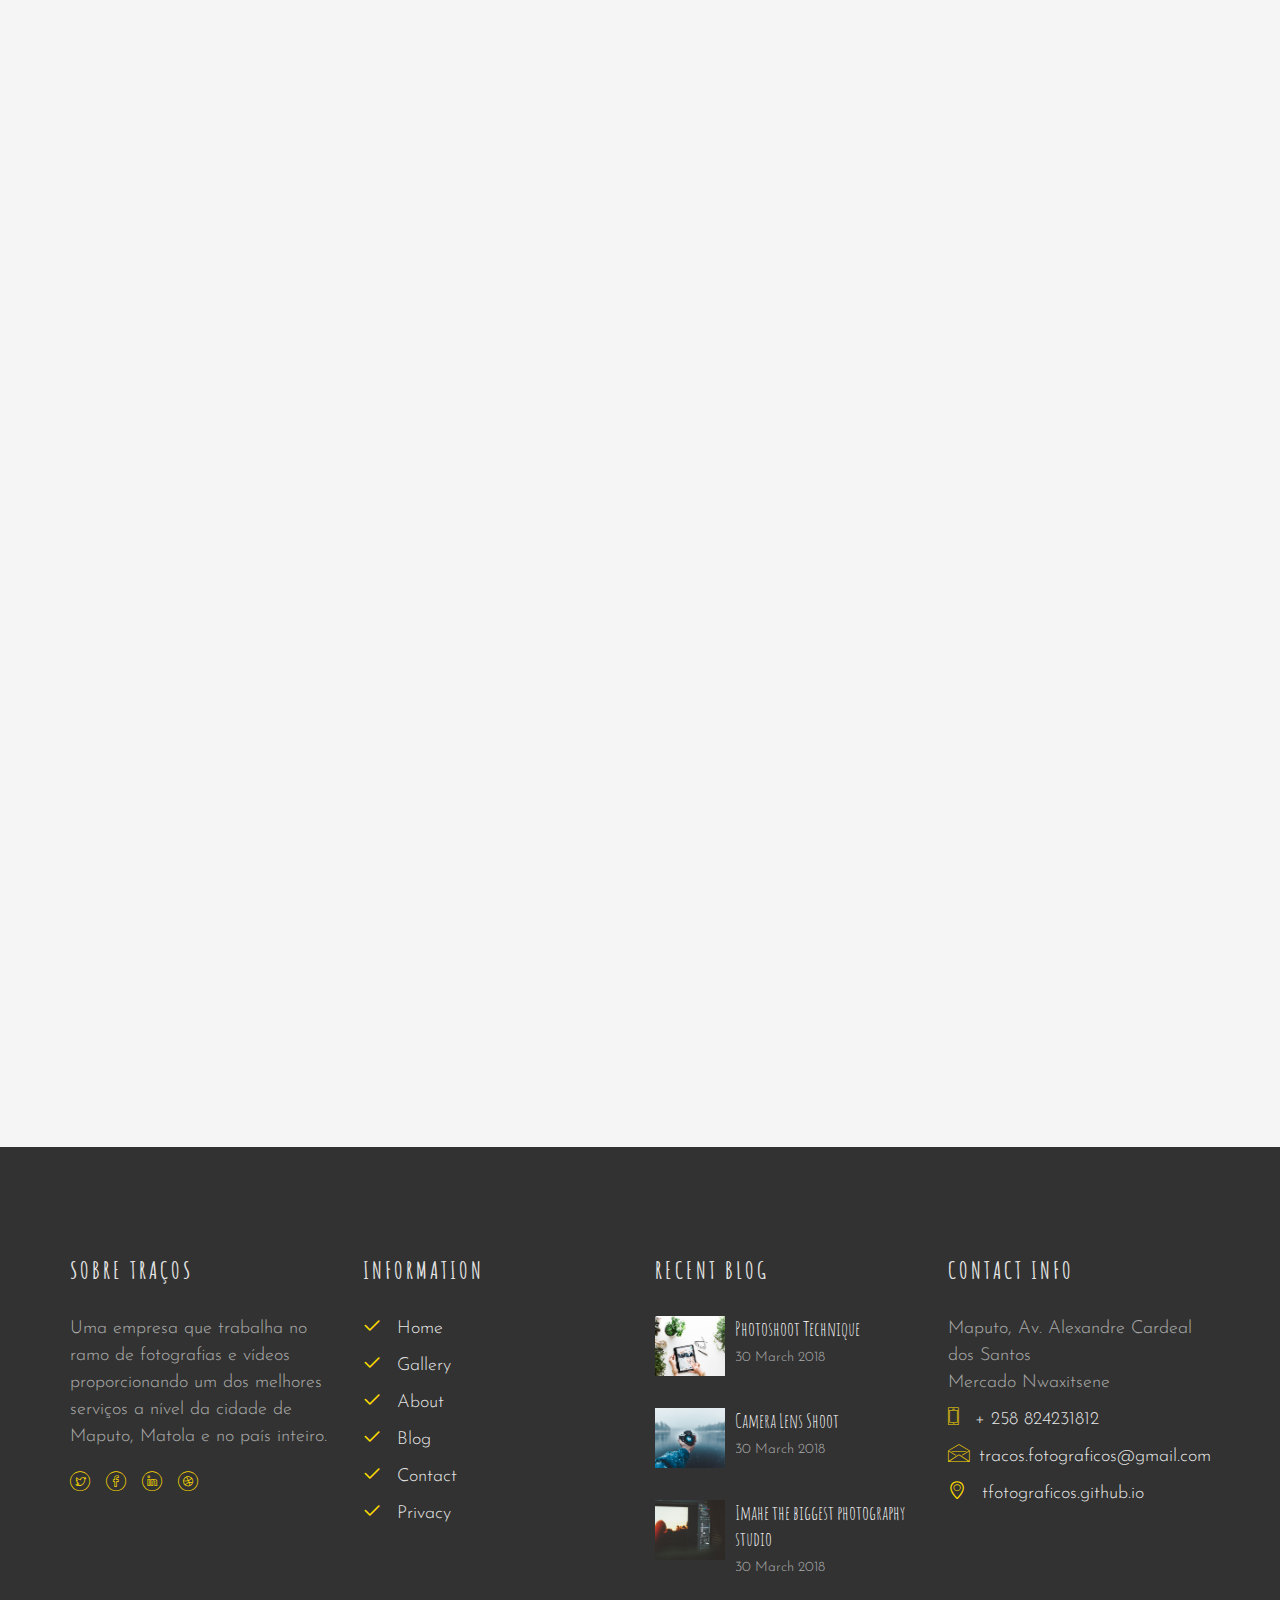
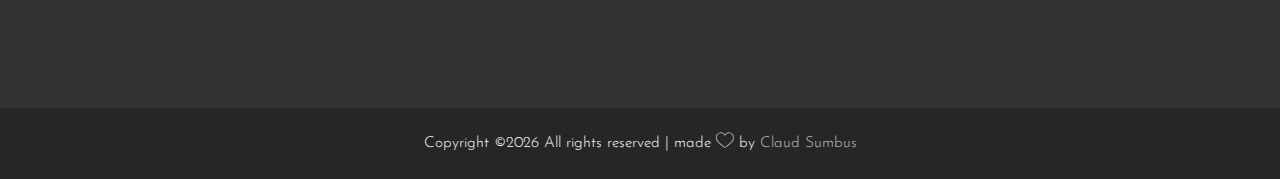
==== commit 26b23b4e: "Adicionando ficheiros minificados" ====
--- a/about.html
+++ b/about.html
@@ -33,21 +33,21 @@
     <link href="https://fonts.googleapis.com/css?family=Amatic+SC:400,700" rel="stylesheet">
 
     <!-- Animate.css -->
-    <link rel="stylesheet" href="css/animate.css">
+    <link rel="stylesheet" href="css/animate.min.css">
     <!-- Icomoon Icon Fonts-->
-    <link rel="stylesheet" href="css/icomoon.css">
+    <link rel="stylesheet" href="css/icomoon.min.css">
     <!-- Bootstrap  -->
-    <link rel="stylesheet" href="css/bootstrap.css">
+    <link rel="stylesheet" href="css/bootstrap.min.css">
 
     <!-- Magnific Popup -->
-    <link rel="stylesheet" href="css/magnific-popup.css">
+    <link rel="stylesheet" href="css/magnific-popup.min.css">
 
     <!-- Owl Carousel -->
     <link rel="stylesheet" href="css/owl.carousel.min.css">
     <link rel="stylesheet" href="css/owl.theme.default.min.css">
 
     <!-- Theme style  -->
-    <link rel="stylesheet" href="css/style.css">
+    <link rel="stylesheet" href="css/styles.min.css">
 
     <!-- Modernizr JS -->
     <script src="js/modernizr-2.6.2.min.js"></script>
@@ -70,7 +70,6 @@
 
         gtag('config', 'UA-130052234-1');
     </script>
-
 
 </head>
 <body>
@@ -263,9 +262,9 @@
         <div class="container">
             <div class="row row-pb-md">
                 <div class="col-md-3 colorlib-widget">
-                    <h4>About Imahe</h4>
-                    <p>Far from the countries Vokalia and Consonantia, there live the blind texts. Separated they live
-                        in Bookmarksgrove right at the coast of the Semantics</p>
+                    <h4>Sobre Traços</h4>
+                    <p>Uma empresa que trabalha no ramo de fotografias e vídeos proporcionando um dos melhores serviços
+                        a nível da cidade de Maputo, Matola e no país inteiro.</p>
                     <p>
                     <ul class="colorlib-social-icons">
                         <li><a href="#"><i class="icon-twitter"></i></a></li>
@@ -347,8 +346,7 @@
                 </div>
             </div>
         </div>
-    </footer>
-</div>
+    </footer></div>
 
 <div class="gototop js-top">
     <a href="#" class="js-gotop"><i class="icon-arrow-up2"></i></a>
@@ -357,7 +355,7 @@
 <!-- jQuery -->
 <script src="js/jquery.min.js"></script>
 <!-- jQuery Easing -->
-<script src="js/jquery.easing.1.3.js"></script>
+<script src="js/jquery.easing.1.3.min.js"></script>
 <!-- Bootstrap -->
 <script src="js/bootstrap.min.js"></script>
 <!-- Waypoints -->
@@ -370,9 +368,9 @@
 <script src="js/owl.carousel.min.js"></script>
 <!-- Magnific Popup -->
 <script src="js/jquery.magnific-popup.min.js"></script>
-<script src="js/magnific-popup-options.js"></script>
+<script src="js/magnific-popup-options.min.js"></script>
 <!-- Main -->
-<script src="js/main.js"></script>
+<script src="js/main.min.js"></script>
 
 </body>
 </html>
--- a/css/styles.min.css
+++ b/css/styles.min.css
@@ -0,0 +1 @@
+.video-hero .display-tc .holder,body{font-family:"Josefin Sans",Arial,sans-serif}#page,a{-webkit-transition:.5s;-o-transition:.5s}@font-face{font-family:icomoon;src:url(../fonts/icomoon/icomoon.eot?srf3rx);src:url(../fonts/icomoon/icomoon.eot?srf3rx#iefix) format("embedded-opentype"),url(../fonts/icomoon/icomoon.ttf?srf3rx) format("truetype"),url(../fonts/icomoon/icomoon.woff?srf3rx) format("woff"),url(../fonts/icomoon/icomoon.svg?srf3rx#icomoon) format("svg");font-weight:400;font-style:normal}body{font-weight:300;font-size:18px;line-height:1.5;color:gray;background:#f5f5f5}#page{position:relative;overflow-x:hidden;width:100%;height:100%;transition:.5s}.offcanvas #page{overflow:hidden;position:absolute}.offcanvas #page:after{-webkit-transition:2s;-o-transition:2s;transition:2s;position:absolute;top:0;right:0;bottom:0;left:0;z-index:101;background:rgba(0,0,0,.7);content:""}a{color:#FD0;transition:.5s}a:active,a:focus,a:hover{color:#FD0;outline:0;text-decoration:none}p{margin-bottom:20px}figure,h1,h2,h3,h4,h5,h6{color:#000;font-family:"Amatic SC",cursive;font-weight:400;margin:0 0 20px;line-height:1.3}::-webkit-selection{color:#fff;background:#FD0}::-moz-selection{color:#fff;background:#FD0}::selection{color:#fff;background:#FD0}.about-flex-img,.blog-img,.colorlib-about-img,.colorlib-video,.gallery-img,.instagram,.services-img,.staff-img{background-size:cover;background-position:center center;background-repeat:no-repeat;position:relative}.colorlib-nav{position:absolute;top:0;left:0;right:0;z-index:9;margin:0 auto}.colorlib-nav .top-menu{padding:20px 30px}@media screen and (max-width:768px){.colorlib-nav{margin:0}.colorlib-nav .top-menu{padding:28px 1em}}.colorlib-nav #colorlib-logo{font-size:24px;margin:0;padding:0;text-transform:uppercase;font-weight:700}.colorlib-nav #colorlib-logo a{position:relative;color:#fff}.colorlib-nav #colorlib-logo a i{color:#fff;display:block;font-size:60px;font-weight:400;margin-bottom:10px}.colorlib-nav .menu-1{margin-top:3em}@media screen and (max-width:768px){.colorlib-nav .menu-1{display:none}}.colorlib-nav ul{padding:0;margin:0}.colorlib-nav ul li{padding:8px 0;margin:0;list-style:none;display:inline;font-weight:400;text-transform:uppercase}.colorlib-nav ul li a{position:relative;font-size:14px;padding:20px 12px;color:rgba(255,255,255,.9);-webkit-transition:.5s;-o-transition:.5s;transition:.5s}.colorlib-nav ul li a:hover{color:#FD0}.colorlib-nav ul li.has-dropdown{position:relative}.colorlib-nav ul li.has-dropdown .dropdown{width:140px;-webkit-box-shadow:0 14px 33px -9px rgba(0,0,0,.75);-moz-box-shadow:0 14px 33px -9px rgba(0,0,0,.75);box-shadow:0 14px 33px -9px rgba(0,0,0,.75);z-index:1002;visibility:hidden;opacity:0;position:absolute;top:40px;left:0;text-align:left;background:#000;padding:20px;-webkit-border-radius:4px;-moz-border-radius:4px;-ms-border-radius:4px;border-radius:4px;-webkit-transition:0s;-o-transition:0s;transition:0s}.colorlib-nav ul li.has-dropdown .dropdown:before{bottom:100%;left:40px;border:solid transparent;content:" ";height:0;width:0;position:absolute;pointer-events:none;border-bottom-color:#000;border-width:8px;margin-left:-8px}.colorlib-nav ul li.has-dropdown .dropdown li{display:block;margin-bottom:0}.colorlib-nav ul li.has-dropdown .dropdown li:last-child{margin-bottom:0}.colorlib-nav ul li.has-dropdown .dropdown li a{padding:2px 0;display:block;color:#999;line-height:1.2;text-transform:none;font-size:13px;letter-spacing:0}.colorlib-nav ul li.has-dropdown .dropdown li a:hover{color:#fff}.colorlib-nav ul li.has-dropdown:focus a,.colorlib-nav ul li.has-dropdown:hover a{color:#FD0}.colorlib-nav ul li.btn-cta a{color:#fff;background:#fd0;padding:10px 15px;-webkit-border-radius:100px;-moz-border-radius:100px;-ms-border-radius:100px;border-radius:100px;-webkit-transition:.3s;-o-transition:.3s;transition:.3s}.colorlib-nav ul li.btn-cta a:hover{-webkit-box-shadow:0 14px 20px -9px rgba(0,0,0,.75);-moz-box-shadow:0 14px 20px -9px rgba(0,0,0,.75);-ms-box-shadow:0 14px 20px -9px rgba(0,0,0,.75);-o-box-shadow:0 14px 20px -9px rgba(0,0,0,.75);box-shadow:0 14px 20px -9px rgba(0,0,0,.75)}.colorlib-nav ul li.active>a{color:#FD0!important;position:relative}.colorlib-nav ul li.active>a:after{opacity:1;-webkit-transform:translate3d(0,0,0);transform:translate3d(0,0,0)}.colorlib-video{overflow:hidden;position:relative;height:400px}.colorlib-video a{z-index:1001;position:absolute;top:50%;left:50%;margin-top:-45px;margin-left:-45px;width:90px;height:90px;display:table;text-align:center;background:#fff;-webkit-box-shadow:0 14px 30px -15px rgba(0,0,0,.75);-moz-box-shadow:0 14px 30px -15px rgba(0,0,0,.75);-ms-box-shadow:0 14px 30px -15px rgba(0,0,0,.75);-o-box-shadow:0 14px 30px -15px rgba(0,0,0,.75);box-shadow:0 14px 30px -15px rgba(0,0,0,.75);-webkit-border-radius:50%;-moz-border-radius:50%;-ms-border-radius:50%;border-radius:50%}.colorlib-video a i{text-align:center;display:table-cell;vertical-align:middle;font-size:40px;color:#FD0}.colorlib-video .overlay{position:absolute;top:0;left:0;right:0;bottom:0;background:rgba(0,0,0,.3);-webkit-transition:.5s;-o-transition:.5s;transition:.5s}.colorlib-video:hover .overlay{background:rgba(0,0,0,.7)}.colorlib-video:hover a{-webkit-transform:scale(1.1);-moz-transform:scale(1.1);-ms-transform:scale(1.1);-o-transform:scale(1.1);transform:scale(1.1)}.video-hero{background-size:cover;position:relative;background-repeat:no-repeat;z-index:0}.video-hero .overlay{position:absolute;top:0;bottom:0;left:0;right:0;opacity:.5;background:#000;z-index:-1}.gallery-img:focus:after,.gallery-img:hover:after,.gototop{opacity:0}.video-hero .display-t{display:table;height:800px;width:100%;position:relative;z-index:2}@media screen and (max-width:768px){.video-hero{heifght:inherit;padding:3em 0}.video-hero .display-t{height:600px}}.video-hero .display-tc{display:table-cell;vertical-align:middle}.video-hero .display-tc .holder{color:#fff;font-size:18px;text-transform:uppercase;letter-spacing:10px}.video-hero .display-tc .holder span{position:relative}.video-hero .display-tc .holder span:after,.video-hero .display-tc .holder span:before{position:absolute;top:49%;width:100px;height:2px;background:#fff;content:''}.video-hero .display-tc .holder span:before{left:-110px}.video-hero .display-tc .holder span:after{right:-110px}.video-hero .display-tc h2{color:#fff;font-size:80px;margin-bottom:20px;text-transform:uppercase}.video-hero .display-tc h2 strong{font-weight:700}@media screen and (max-width:768px){.video-hero .display-tc .holder{letter-spacing:2px}.video-hero .display-tc .holder span{position:relative}.video-hero .display-tc .holder span:after,.video-hero .display-tc .holder span:before{width:50px;height:2px}.video-hero .display-tc .holder span:before{left:-60px}.video-hero .display-tc .holder span:after{right:-60px}.video-hero .display-tc h2{font-size:60px}.services-img{margin-bottom:20px}}.video-hero .display-tc p{color:#fff;font-weight:400;font-size:20px;letter-spacing:10px}.video-hero .display-tc p.breadcrumbs{letter-spacing:5px}.video-hero .display-tc .btn-custom{letter-spacing:5px;color:#000!important}#colorlib-about,#colorlib-contact,#colorlib-instagram,#colorlib-services,.colorlib-blog,.colorlib-gallery{padding:7em 0;clear:both}.services-img{height:320px;display:block}.services-desc{padding:0 1em}@media screen and (max-width:768px){.services-desc{padding:0}}.services-desc ul li{list-style:none;margin-bottom:10px}.services{margin-bottom:30px;position:relative;background:#fff;padding:20px;z-index:0}.services .icon{position:relative;margin-bottom:15px;display:inline-block}.services .icon:before{position:absolute;bottom:10px;left:-10px;right:0;width:24px;height:24px;content:'';background:#FD0;z-index:-1;-webkit-border-radius:50%;-moz-border-radius:50%;-ms-border-radius:50%;border-radius:50%}.services .icon i{font-size:50px;color:#000;z-index:1}.services .desc h3{font-size:24px;font-weight:700;text-transform:uppercase}.colorlib-about-flex .about-desc h2,.gallery-img:focus .desc h2,.gallery-img:hover .desc h2{font-size:40px}.colorlib-about-flex{display:-webkit-box;display:-moz-box;display:-ms-flexbox;display:-webkit-flex;display:flex;-ms-flex-wrap:wrap;flex-wrap:wrap;-webkit-flex-wrap:wrap;-moz-flex-wrap:wrap;width:100%}.colorlib-about-flex .col-half{width:50%;display:inline-block;padding:4em 2em}@media screen and (max-width:768px){.colorlib-about-flex .col-half{width:100%;padding:1em}.colorlib-about-flex .col-half.about-flex-img{height:300px}}.colorlib-about-flex .about-desc{background:#fff;padding:3em}@media screen and (max-width:768px){.colorlib-about-flex .about-desc{padding:2em}}.gallery-img{display:block;position:relative;width:100%;z-index:0;overflow:hidden}.gallery-img .desc,.gallery-img:before{position:absolute;bottom:0;right:0;left:0}.gallery-img .desc{top:40%;z-index:1}.gallery-img .desc h2{color:#fff;text-transform:uppercase;-webkit-transition:.3s;-o-transition:.3s;transition:.3s}.gallery-img .desc .category span{padding:5px 10px;background:rgba(0,0,0,.2);color:rgba(255,255,255,.7);-webkit-border-radius:30px;-moz-border-radius:30px;-ms-border-radius:30px;border-radius:30px}.gallery-img:before{top:0;content:'';background:rgba(0,0,0,.4);z-index:0;-webkit-transition:.3s;-o-transition:.3s;transition:.3s}.btn-outline,.gallery-img img{-webkit-transition:.3s;-o-transition:.3s}.gallery-img img{display:block;position:relative;-webkit-transform:scale(1);-moz-transform:scale(1);-ms-transform:scale(1);-o-transform:scale(1);transform:scale(1);z-index:-1;transition:.3s}.gallery-img:focus .desc,.gallery-img:hover .desc{z-index:1}.gallery-img:focus img,.gallery-img:hover img{-webkit-transform:scale(1.1);-moz-transform:scale(1.1);-ms-transform:scale(1.1);-o-transform:scale(1.1);transform:scale(1.1);z-index:1;-webkit-box-shadow:0 0 46px 1px rgba(0,0,0,.28);-moz-box-shadow:0 0 46px 1px rgba(0,0,0,.28);box-shadow:0 0 46px 1px rgba(0,0,0,.28)}.content-wrap{padding-right:1em}.pagination li{margin:2px}.pagination li a{background:#fff;color:#000;border:1px solid #e6e6e6;-webkit-border-radius:0;-moz-border-radius:0;-ms-border-radius:0;border-radius:0;margin:2px}.pagination li a:focus,.pagination li a:hover,.pagination li.active a:focus,.pagination li.active a:hover{background:#FD0;color:#fff;border:1px solid #FD0}.pagination li a:first-child{border:1px solid #e6e6e6;-webkit-border-radius:2px;-moz-border-radius:2px;-ms-border-radius:2px;border-radius:2px}@media screen and (max-width:768px){.content-wrap{padding-right:0}.pagination li a{padding:7px 15px}}.pagination li.active a{background:#FD0;border:1px solid #FD0}.article-entry .admin p span a,.article-entry .desc h2 a{color:#000}.no-gutters{margin:0!important;padding:0!important}.article-entry{background:#fafafa}.article-entry .blog-img{height:250px;display:block;position:relative}@media screen and (max-width:768px){.article-entry .blog-img{height:400px}}@media screen and (max-width:480px){.article-entry .blog-img{height:270px}}.article-entry .desc{padding:2em 2em 0;margin-bottom:20px;position:relative}.article-entry .desc h2{font-size:28px}.article-entry .admin{border-top:1px solid #ebebeb;padding:2em}.article-entry .admin p{margin-bottom:0;font-size:14px}.article-entry .admin p span{margin-right:15px}.article-entry .admin p span a i{color:gray}.f-blog{position:relative;padding-left:80px;margin-bottom:40px}.f-blog .blog-img{position:absolute;top:0;left:0;display:block;width:70px;height:60px;float:left}.f-blog .desc h2{font-size:20px;margin-bottom:5px}.f-blog .desc h2 a{color:#fff}.f-blog .desc .admin{font-size:14px}.staff-entry{display:block;margin-bottom:20px;z-index:0}.staff-entry .staff-img{width:150px;height:150px;display:block;margin:0 auto;-webkit-border-radius:50%;-moz-border-radius:50%;-ms-border-radius:50%;border-radius:50%;z-index:1}.staff-entry .desc{z-index:-1;padding:3em 1.5em 1.5em;margin-top:-2em;background:#fff}.staff-entry .desc h3{font-size:24px;margin-bottom:10px}.staff-entry .desc span{display:block;margin-bottom:20px}.staff-entry .colorlib-social-icons li{margin-left:0}.staff-entry .colorlib-social-icons li a{padding:0}.contact-info-wrap-flex{display:-webkit-box;display:-moz-box;display:-ms-flexbox;display:-webkit-flex;display:flex;-ms-flex-wrap:wrap;flex-wrap:wrap;-webkit-flex-wrap:wrap;-moz-flex-wrap:wrap;width:100%;margin-bottom:3em}.contact-info-wrap-flex .con-info{width:100%;padding:1.5em;background:#fff;margin-bottom:30px}@media screen and (max-width:768px){.contact-info-wrap-flex .con-info{width:100%;margin:4px!important}}.contact-info-wrap-flex p{margin-bottom:0;color:#000}.contact-info-wrap-flex p span i{color:#FD0}.contact-info-wrap-flex p a{color:#000}.form-control{-webkit-box-shadow:none;-moz-box-shadow:none;-ms-box-shadow:none;-o-box-shadow:none;box-shadow:none;border:1px solid #f0f0f0;font-size:16px!important;font-weight:300;background:#fff;-webkit-border-radius:0;-moz-border-radius:0;-ms-border-radius:0;border-radius:0}.form-control:active,.form-control:focus{background:#fff;-webkit-box-shadow:none;box-shadow:none;border:1px solid #e6e6e6}input[type=text]{height:50px}.form-group{margin-bottom:30px}@media screen and (max-width:768px){.form-group #fname{margin-bottom:30px}}.form-group label{font-weight:400}#colorlib-footer h4,.colorlib-heading h2,.form-group .btn-modify{text-transform:uppercase;font-weight:700}.form-group .btn-modify{letter-spacing:1px;font-size:13px;padding:10px 15px}.colorlib-social-icons{margin:0;padding:0}.colorlib-social-icons li{margin:0;padding:0;list-style:none;display:-moz-inline-stack;display:inline-block;zoom:1}.colorlib-social-icons li a{display:-moz-inline-stack;display:inline-block;zoom:1;color:#FD0;padding-left:10px;padding-right:10px}.colorlib-social-icons li a i{font-size:20px}.colorlib-heading{margin-bottom:5em}.colorlib-heading h2{font-size:50px;margin-bottom:30px;position:relative}#colorlib-instagram{padding-bottom:0}#colorlib-instagram .colorlib-heading{margin-bottom:2em}.instagram-entry{width:100%;display:block}.instagram-entry .instagram{width:12.5%;float:left;height:200px}@media screen and (max-width:768px){.colorlib-heading h2{font-size:30px}.instagram-entry .instagram{width:25%}}@media screen and (max-width:480px){.instagram-entry .instagram{width:50%}}#colorlib-footer{background:#323232;color:rgba(255,255,255,.6)!important;padding-top:6em}@media screen and (max-width:768px){#colorlib-footer .colorlib-widget{margin-bottom:40px;width:100%;float:left}}#colorlib-footer .colorlib-footer-links{padding:0;margin:0}@media screen and (max-width:768px){#colorlib-footer .colorlib-footer-links{margin-bottom:30px}}#colorlib-footer .colorlib-footer-links li{padding:0;margin:0 0 10px;list-style:none;display:block}#colorlib-footer .colorlib-footer-links li span{display:block;font-size:13px}#colorlib-footer .colorlib-footer-links li a{color:rgba(255,255,255,.9);text-decoration:none}#colorlib-footer .colorlib-footer-links li a i{padding-right:10px;color:#FD0}#colorlib-footer .colorlib-social-icons li a{padding-left:10px;padding-right:10px}#colorlib-footer .colorlib-social-icons li a:first-child{padding-left:0}#colorlib-footer h4{margin-bottom:30px;font-size:24px;color:#e6e6e6;letter-spacing:3px}#colorlib-footer .copy{background:#262626;padding:1.2em 0}#colorlib-footer .copy p{margin-bottom:0;color:#fff}#colorlib-footer .copy p small a{color:rgba(255,255,255,.7)}#map{width:100%;height:500px;position:relative}#colorlib-offcanvas{position:absolute;z-index:1901;width:270px;background:#1a1a1a;right:0;top:0;bottom:0;padding:75px 40px 40px;overflow-y:auto;display:none;-moz-transform:translateX(270px);-webkit-transform:translateX(270px);-ms-transform:translateX(270px);-o-transform:translateX(270px);transform:translateX(270px);-webkit-transition:.5s;-o-transition:.5s;transition:.5s}@media screen and (max-width:768px){#map{height:200px}#colorlib-offcanvas{display:block}}.offcanvas #colorlib-offcanvas{-moz-transform:translateX(0);-webkit-transform:translateX(0);-ms-transform:translateX(0);-o-transform:translateX(0);transform:translateX(0)}#colorlib-offcanvas a{color:rgba(255,255,255,.5)}#colorlib-offcanvas a:hover{color:rgba(255,255,255,.8)}#colorlib-offcanvas ul{padding:0;margin:0}#colorlib-offcanvas ul li{padding:0;margin:0;list-style:none}#colorlib-offcanvas ul li>ul{padding-left:20px;display:none}#colorlib-offcanvas ul li.offcanvas-has-dropdown>a{display:block;position:relative}#colorlib-offcanvas ul li.offcanvas-has-dropdown>a:after{position:absolute;right:0;font-family:icomoon;speak:none;font-style:normal;font-weight:400;font-variant:normal;text-transform:none;line-height:1;-webkit-font-smoothing:antialiased;-moz-osx-font-smoothing:grayscale;content:"\e0c5";font-size:20px;color:rgba(255,255,255,.2);-webkit-transition:.5s;-o-transition:.5s;transition:.5s}#colorlib-offcanvas ul li.offcanvas-has-dropdown.active a:after{-webkit-transform:rotate(-180deg);-moz-transform:rotate(-180deg);-ms-transform:rotate(-180deg);-o-transform:rotate(-180deg);transform:rotate(-180deg)}#colorlib-offcanvas ul li.btn-cta{margin-top:5px}#colorlib-offcanvas ul li.btn-cta a{border-bottom:1px solid #FD0;padding-bottom:5px}.gototop{position:fixed;bottom:20px;right:20px;z-index:999;visibility:hidden;-webkit-transition:.5s;-o-transition:.5s;transition:.5s}.gototop.active{opacity:1;visibility:visible}.gototop a{width:50px;height:50px;display:table;background:#000;color:#fff;text-align:center;-webkit-border-radius:50%;-moz-border-radius:50%;-ms-border-radius:50%;border-radius:50%}.gototop a i{height:50px;display:table-cell;vertical-align:middle}.gototop a:active,.gototop a:focus,.gototop a:hover{text-decoration:none;outline:0}.colorlib-nav-toggle{cursor:pointer;text-decoration:none;top:1.2em!important}.colorlib-nav-toggle:active,.colorlib-nav-toggle:focus,.colorlib-nav-toggle:hover{outline:0;border-bottom:none!important}.colorlib-nav-toggle i{position:relative;display:inline-block;width:25px;height:2px;color:#252525;font:700 14px/.4 Helvetica;text-transform:uppercase;text-indent:-55px;background:#252525;-webkit-transition:all .2s ease-out;-o-transition:all .2s ease-out;transition:all .2s ease-out}.colorlib-nav-toggle i::after,.colorlib-nav-toggle i::before{content:'';width:25px;height:2px;background:#252525;position:absolute;left:0;-webkit-transition:all .2s ease-out;-o-transition:all .2s ease-out;transition:all .2s ease-out}.colorlib-nav-toggle.colorlib-nav-white>i{color:#fff;background:#fff}.colorlib-nav-toggle.colorlib-nav-white>i::after,.colorlib-nav-toggle.colorlib-nav-white>i::before{background:#fff}.colorlib-nav-toggle i::before{top:-7px}.colorlib-nav-toggle i::after{bottom:-7px}.colorlib-nav-toggle:hover i::before{top:-10px}.colorlib-nav-toggle:hover i::after{bottom:-10px}.colorlib-nav-toggle.active i{background:0 0}.colorlib-nav-toggle.active i::before{top:0;-webkit-transform:rotateZ(45deg);-moz-transform:rotateZ(45deg);-ms-transform:rotateZ(45deg);-o-transform:rotateZ(45deg);transform:rotateZ(45deg);background:#fff}.colorlib-nav-toggle.active i::after{bottom:0;-webkit-transform:rotateZ(-45deg);-moz-transform:rotateZ(-45deg);-ms-transform:rotateZ(-45deg);-o-transform:rotateZ(-45deg);transform:rotateZ(-45deg);background:#fff}.colorlib-nav-toggle{position:absolute;right:0;padding:6px 0 0;margin:0 auto;display:none;height:44px;width:44px;z-index:2001;border-bottom:none!important}@media screen and (max-width:768px){.colorlib-nav-toggle{display:block}}.btn{margin-right:4px;margin-bottom:4px;font-size:14px;font-weight:400;-webkit-border-radius:2px;-moz-border-radius:2px;-ms-border-radius:2px;border-radius:2px;-webkit-transition:.5s;-o-transition:.5s;transition:.5s;padding:8px 20px}.btn.btn-md{padding:8px 20px!important}.btn.btn-lg{padding:18px 36px!important}.btn:active,.btn:focus,.btn:hover{-webkit-box-shadow:none!important;box-shadow:none!important;outline:0!important}.btn-primary{background:#FD0;color:#fff;border:2px solid #FD0}.btn-primary:active,.btn-primary:focus,.btn-primary:hover{background:#ffe01a!important;border-color:#ffe01a!important}.btn-primary.btn-outline{background:0 0;color:#FD0;border:2px solid #FD0}.btn-primary.btn-outline:active,.btn-primary.btn-outline:focus,.btn-primary.btn-outline:hover{background:#FD0;color:#fff}.btn-success{background:#5cb85c;color:#fff;border:2px solid #5cb85c}.btn-success:active,.btn-success:focus,.btn-success:hover{background:#4cae4c!important;border-color:#4cae4c!important}.btn-success.btn-outline{background:0 0;color:#5cb85c;border:2px solid #5cb85c}.btn-success.btn-outline:active,.btn-success.btn-outline:focus,.btn-success.btn-outline:hover{background:#5cb85c;color:#fff}.btn-info{background:#5bc0de;color:#fff;border:2px solid #5bc0de}.btn-info:active,.btn-info:focus,.btn-info:hover{background:#46b8da!important;border-color:#46b8da!important}.btn-info.btn-outline{background:0 0;color:#5bc0de;border:2px solid #5bc0de}.btn-info.btn-outline:active,.btn-info.btn-outline:focus,.btn-info.btn-outline:hover{background:#5bc0de;color:#fff}.btn-warning{background:#f0ad4e;color:#fff;border:2px solid #f0ad4e}.btn-warning:active,.btn-warning:focus,.btn-warning:hover{background:#eea236!important;border-color:#eea236!important}.btn-warning.btn-outline{background:0 0;color:#f0ad4e;border:2px solid #f0ad4e}.btn-warning.btn-outline:active,.btn-warning.btn-outline:focus,.btn-warning.btn-outline:hover{background:#f0ad4e;color:#fff}.btn-danger{background:#d9534f;color:#fff;border:2px solid #d9534f}.btn-danger:active,.btn-danger:focus,.btn-danger:hover{background:#d43f3a!important;border-color:#d43f3a!important}.btn-danger.btn-outline{background:0 0;color:#d9534f;border:2px solid #d9534f}.btn-danger.btn-outline:active,.btn-danger.btn-outline:focus,.btn-danger.btn-outline:hover{background:#d9534f;color:#fff}.btn-outline{background:0 0;border:2px solid gray;font-size:16px;transition:.3s}.btn-outline:active,.btn-outline:focus,.btn-outline:hover{-webkit-box-shadow:none;box-shadow:none}.btn.with-arrow{position:relative;-webkit-transition:.3s;-o-transition:.3s;transition:.3s}.btn.with-arrow i{visibility:hidden;opacity:0;position:absolute;right:0;top:50%;margin-top:-8px;-webkit-transition:.2s;-o-transition:.2s;transition:.2s}.btn.with-arrow:hover{padding-right:50px}.btn.with-arrow:hover i{color:#fff;right:18px;visibility:visible;opacity:1}.row-pb-lg{padding-bottom:7em!important}.row-pb-md{padding-bottom:5em!important}.row-pb-sm{padding-bottom:3em!important}.nopadding{padding:0!important;margin:0!important}.colorlib-loader{position:fixed;left:0;top:0;width:100%;height:100%;z-index:9999;background:url(../images/loader.gif) center no-repeat #fff}.js .animate-box{opacity:0}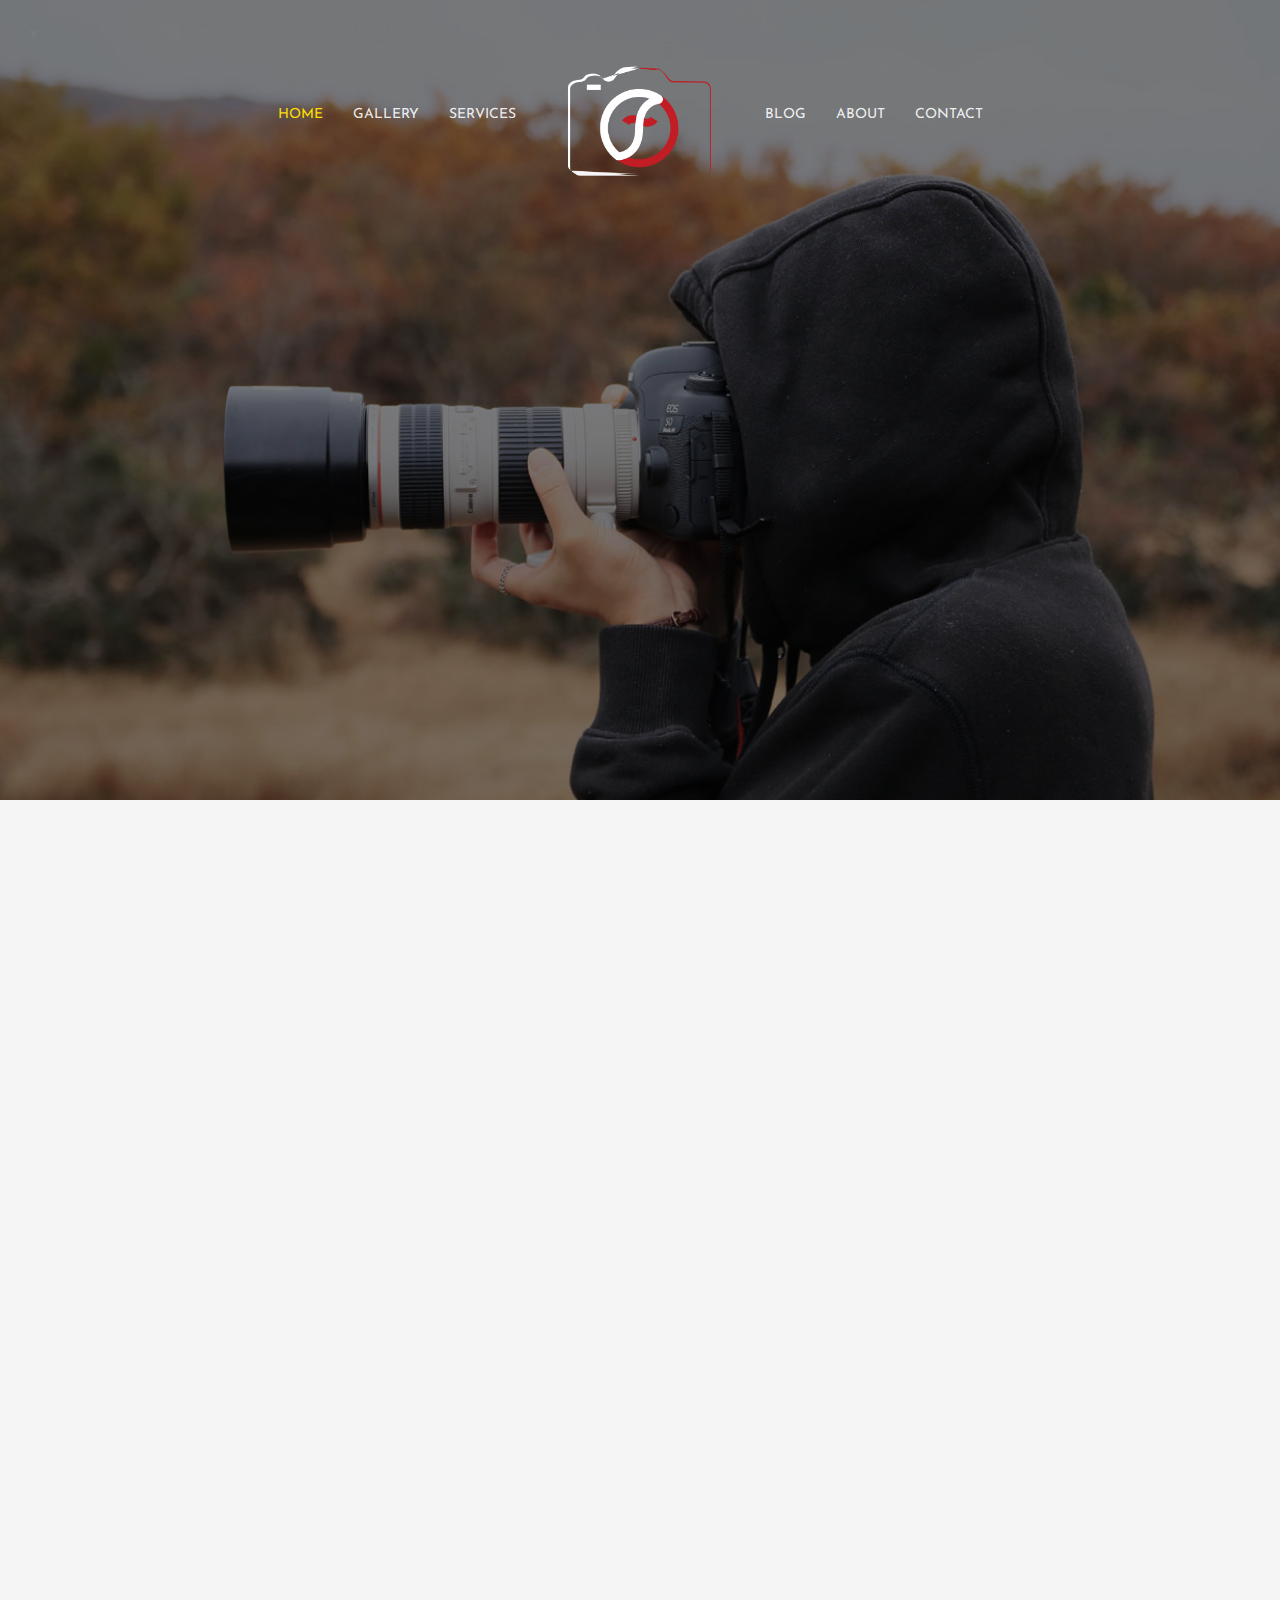
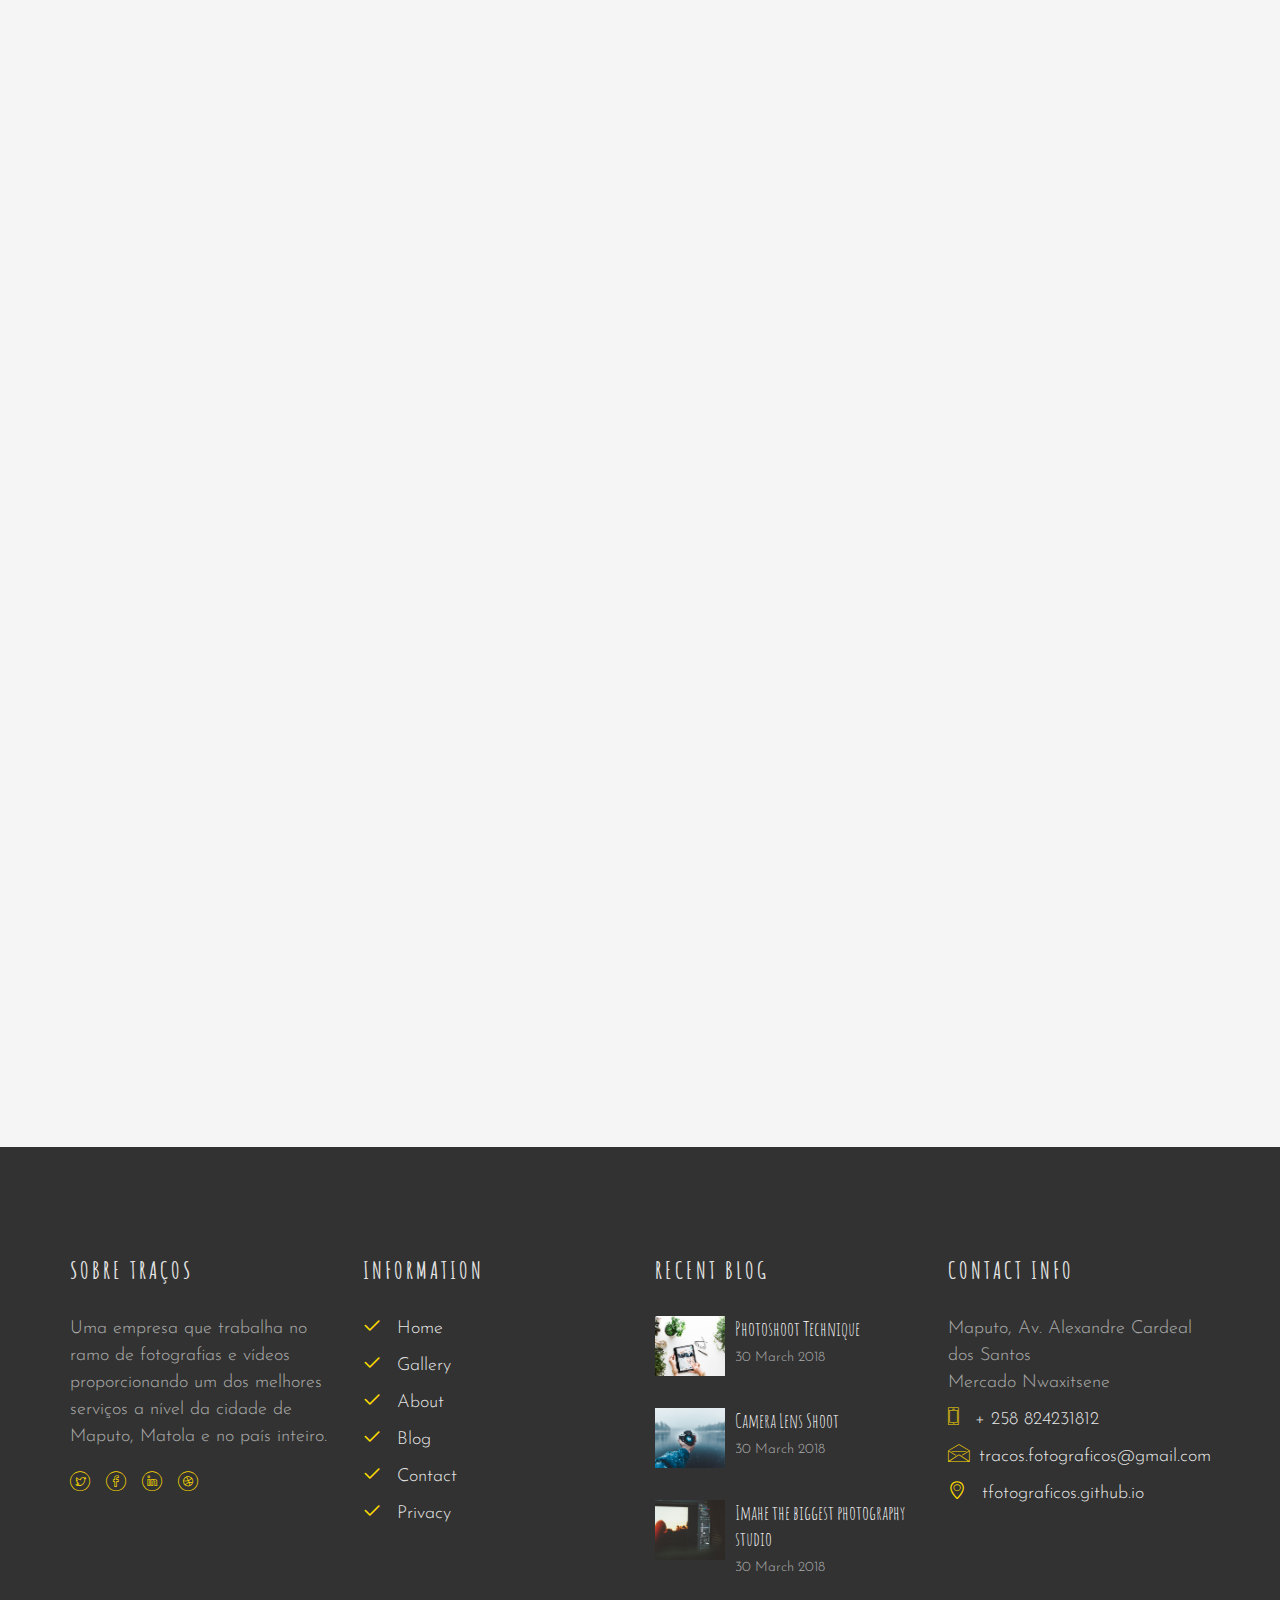
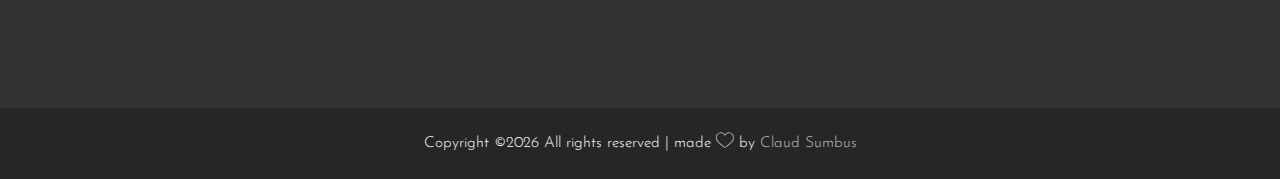
==== commit 94392078: "added pinterest tag" ====
--- a/about.html
+++ b/about.html
@@ -12,11 +12,14 @@
           Design Gráfico desde cartões de visitas convites de casamentos, banners entre outros serviços relacionados"/>
     <meta name="keywords"
           content="Serviços de Fotografia, Serviços de Fotografia e Filmagem, Traços Fotográficos, Serviços de
-          Filmagem,Fotografias, Vídeos, Videos"/>
+          Filmagem,tfotograficos, TFotograficos, Traços,Fotografias, Vídeos, Videos"/>
     <meta name="author" content="Claud Sumbus (Cláudio Raúl Sumburane)"/>
 
     <!-- Google -->
     <meta name="google-site-verification" content="zA7W6O-2OUJSk6LmDIThHg3sWF677e1y4leWEtyo048"/>
+
+    <meta name="p:domain_verify" content="665689998f84695b27e0a1f0263d6000"/>
+
 
     <!-- Facebook and Twitter integration -->
     <meta property="og:title" content=""/>
@@ -31,6 +34,10 @@
 
     <link href="https://fonts.googleapis.com/css?family=Josefin+Sans:100,300,400,600,700" rel="stylesheet">
     <link href="https://fonts.googleapis.com/css?family=Amatic+SC:400,700" rel="stylesheet">
+
+
+    <!-- Favicon-->
+    <link rel="icon" href="images/favicon.png" type="image/png" sizes="16x16">
 
     <!-- Animate.css -->
     <link rel="stylesheet" href="css/animate.min.css">
@@ -120,7 +127,7 @@
                     <div class="col-md-10 col-md-offset-1">
                         <div class="animate-box">
                             <h2>Sobre Nós</h2>
-                            <p class="breadcrumbs"><span><a href="index.html">Home</a></span> <span>About</span></p>
+                            <p class="breadcrumbs"><span><a href="index.html">Home</a></span> <span>Sobre</span></p>
                         </div>
                     </div>
                 </div>
@@ -346,7 +353,8 @@
                 </div>
             </div>
         </div>
-    </footer></div>
+    </footer>
+</div>
 
 <div class="gototop js-top">
     <a href="#" class="js-gotop"><i class="icon-arrow-up2"></i></a>
